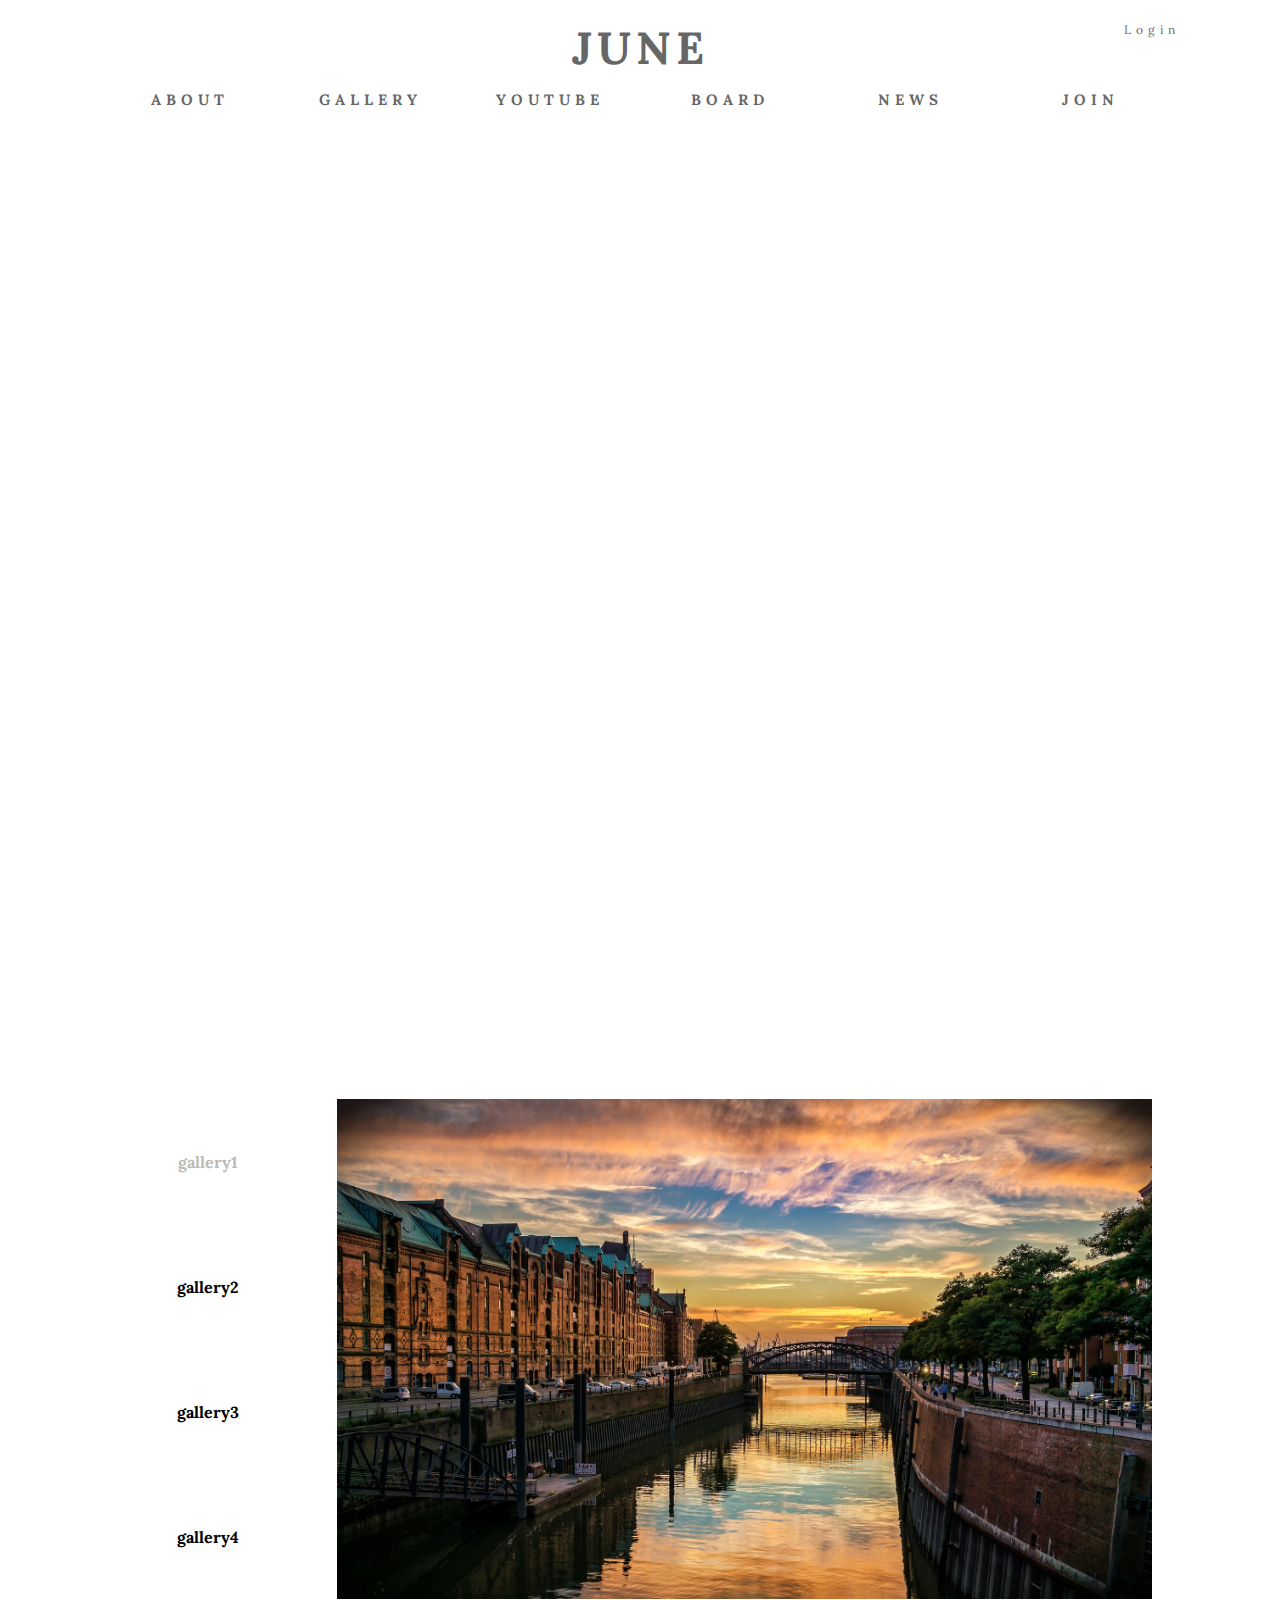
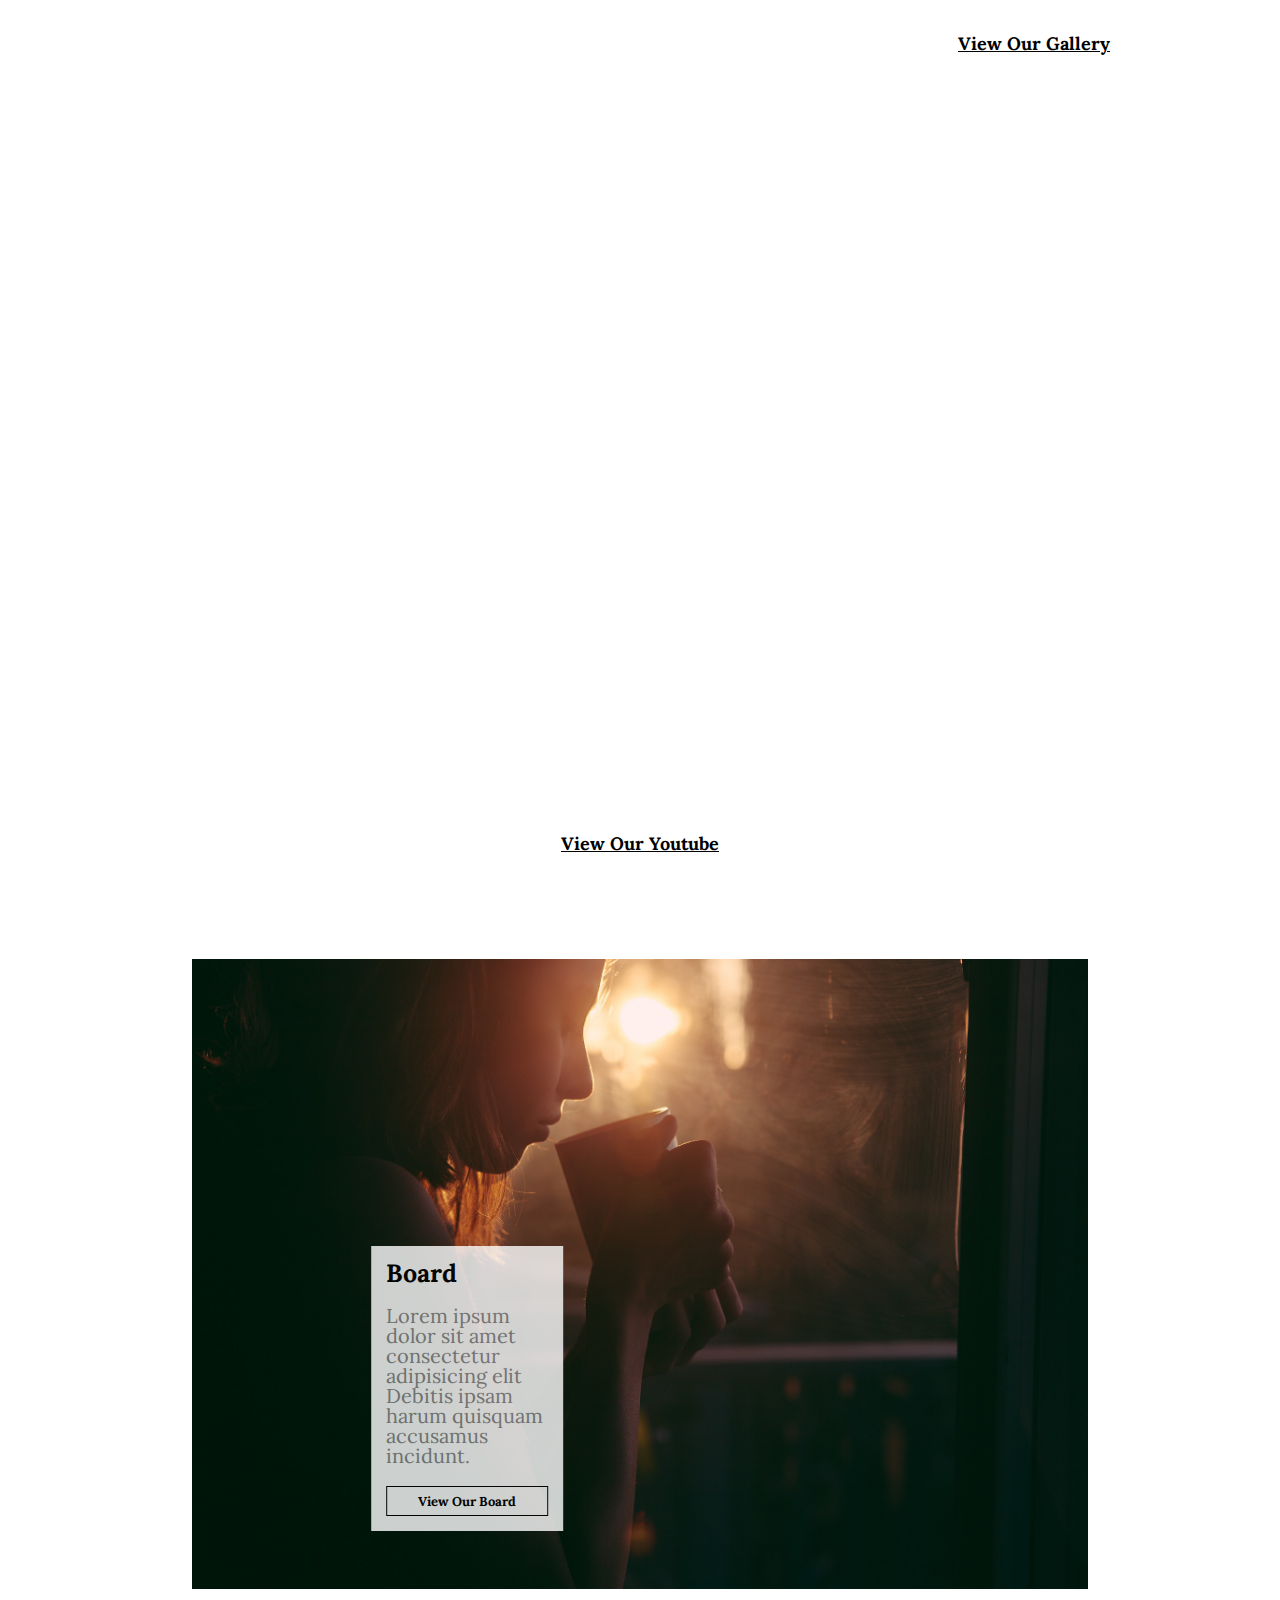
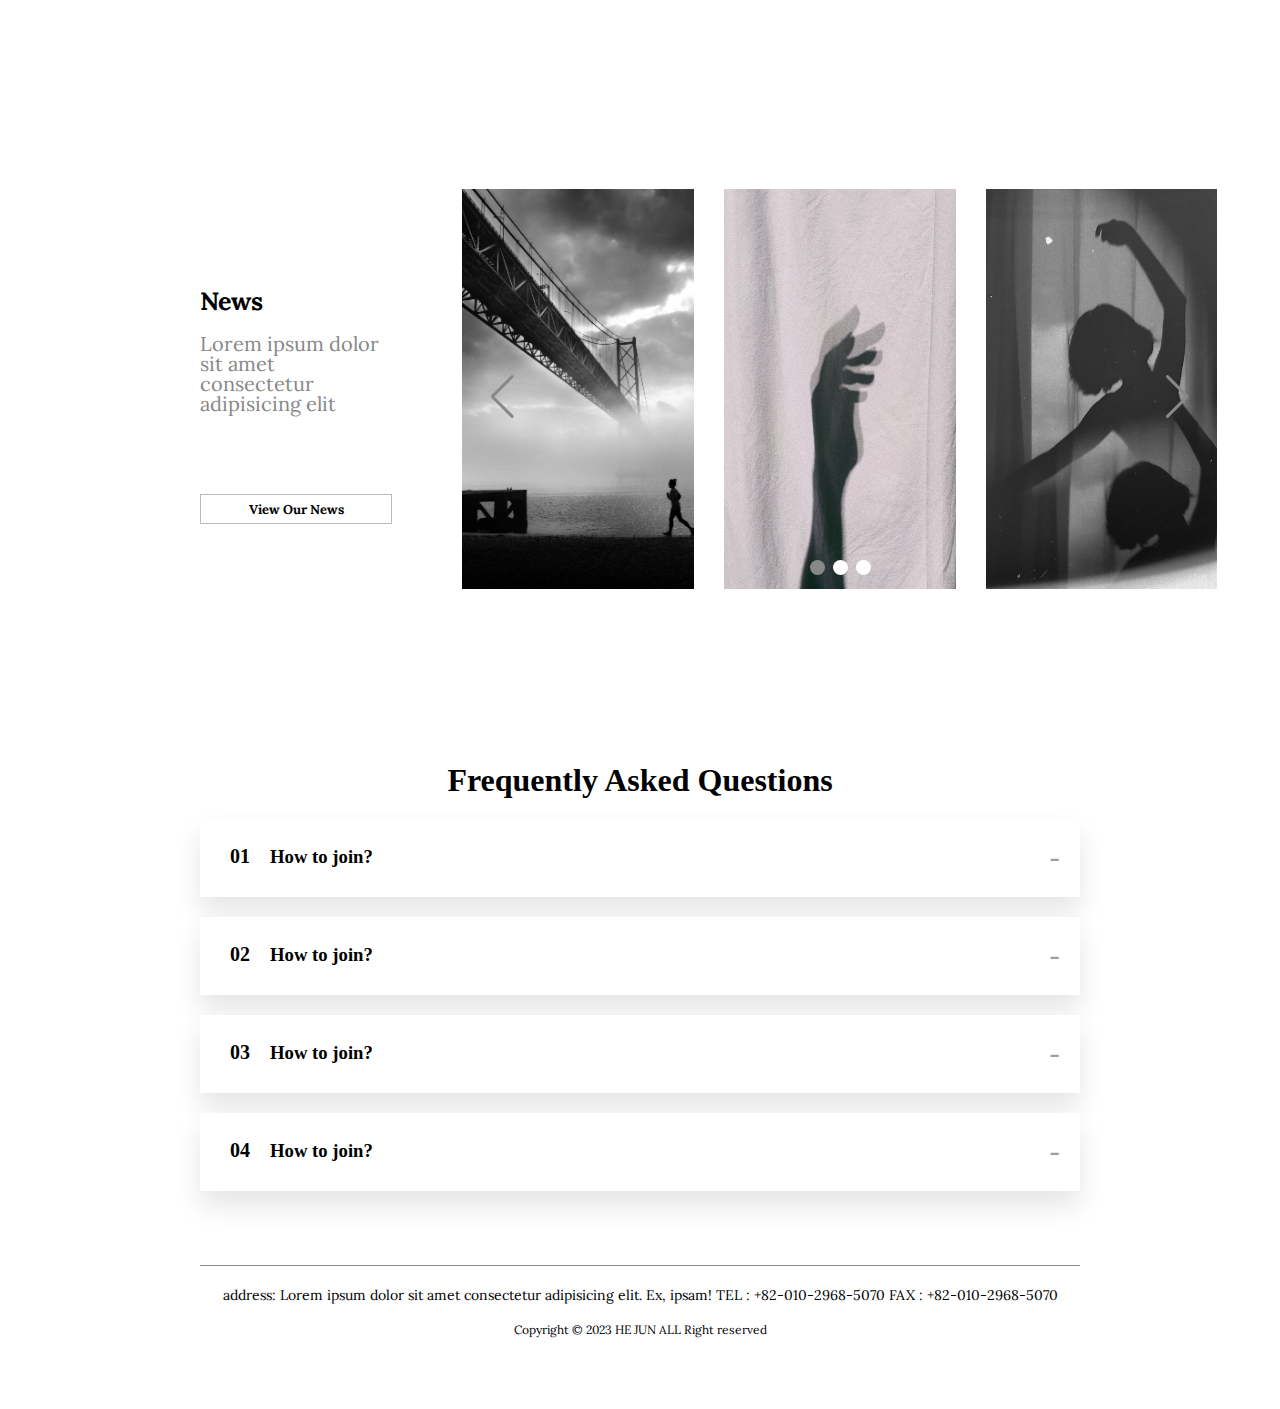
==== index.html @ 6f83f7f1 "2/6 오류들 수정" ====
<!DOCTYPE html>
<html lang="en">
<head>
    <meta charset="UTF-8">
    <meta http-equiv="X-UA-Compatible" content="IE=edge">
    <meta name="viewport" content="width=device-width, initial-scale=1.0, maximum-scale=1, minimum-scale=1">
    <title>June's Project</title>
    <link rel="stylesheet" href="css/style.css">
    <link rel="icon" href="img/icon.png" >
    <!-- Link Swiper's CSS -->
    <link rel="stylesheet" href="https://cdn.jsdelivr.net/npm/swiper@8/swiper-bundle.min.css" />
    <script src="https://cdn.jsdelivr.net/npm/swiper@8/swiper-bundle.min.js"></script>  
    <script src="https://kit.fontawesome.com/c12878d3ba.js" crossorigin="anonymous"></script>
    <script defer src="main.js"></script>
    <script defer src="join.js"></script>
    <script defer src="anime.js"></script>
   
</head>

<body>
    <header id="header">
        <div class="categories">
            <a href="index.html" class="logo">
             JUNE          
            </a>
            <!-- web반응형 -->
              <nav class="nav_web">
                <ul id="gnb">
                    <li><a href="about.html">ABOUT</a></li>
                    
                   
                    <li>
                        <a href="gallery.html">GALLERY</a>
                    </li>


                    <li>
                      <a href="youtube.html">YOUTUBE</a>
                  </li>


                    <li>
                        <a href="board.html">BOARD</a>
                        <!-- <div class="sub_menu1">
                            <ul>
                              <li><a href="notice.html">NOTICE</a></li>
                              <li><a href="faq.html">FAQ</a></li>
                            </ul>
                          </div> -->
                    </li>
                   
                   
                    <li><a href="news.html">NEWS</a></li>

                    <li><a href="join.html">JOIN</a></li>
                </ul>


                <ul class="util">
                    <li><a href="#"><i class="fa-regular fa-user"></i></a></li>
                    <li><a href="#"><i class="fa-regular fas fa-location-dot"></i></a></li>
                    <li><a href="#">Login</a></li>
                  </ul>
              </nav>  

              
      <a href="#" class="btnCall">
        <span>메뉴호출</span>
      </a>

      <!-- 모바일 반응형-->
          <nav class="nav_mo">
           
            <ul id="gnb_mo">
                <li><a href="about.html">ABOUT</a></li>
                
                  
                <li>
                  <a href="gallery.html">GALLERY</a>
              </li>


              <li>
                <a href="youtube.html">YOUTUBE</a>
            </li>

                <li>
                    <a href="board.html">BOARD</a>
                    <!-- <div class="sub_menu1">
                        <ul>
                          <li><a href="#">NOTICE</a></li>
                          <li><a href="#">FAQ</a></li>
                        </ul>
                      </div> -->
                </li>
              
              
                <li><a href="news.html">NEWS</a></li>

                <li><a href="join.html">JOIN</a></li>
            </ul>
          </nav>
        </div>
</header>

<!-- 메인 상위 비디오 -->
<figure id="main">
    <video src="img/main_video.mp4" autoplay loop muted></video>
</figure>

<!-- 갤러리 서브페이지 -->
    <div id="gallery">
        <div class="inner">
            <section id="tab">
                <main>
                    <nav>
                        <ul>
                            <li class="on"><a href="#">gallery1</a></li>
                            <li><a href="#">gallery2</a></li>
                            <li><a href="#">gallery3</a></li>
                            <li><a href="#">gallery4</a></li>
                        </ul>
                    </nav>
                    <section>
                        <article class="on"><a href="gallery.html"><img src="img/gallery6.jpg" alt=""></a></article>
                        <article><a href="gallery.html"><img src="img/gallery2.jpg" alt=""></a></article>
                        <article><a href="gallery.html"><img src="img/gallery3.jpg" alt=""></a></article>
                        <article><a href="gallery.html"><img src="img/gallery4.jpg" alt=""></a></article>
                    </section>
                </main>
                <div class="view">
                  <a href="gallery.html">View Our Gallery</a>
                </div>
            </section>
        </div>
      
    </div>

<!-- youtube 서브페이지 -->
<div id="youtube">
    <div class="swiper1 swiper1">
      <div class="swiper-wrapper">
        <div class="swiper-slide"><video src="img/youtube1.mp4" autoplay loop muted></video></div>
        <div class="swiper-slide"><video src="img/youtube2.mp4" autoplay loop muted></video></div>
        <div class="swiper-slide"><video src="img/youtube3.mp4" autoplay loop muted></video></div>
        <div class="swiper-slide"><video src="img/youtube4.mp4" autoplay loop muted></video></div>
        <div class="swiper-slide"><video src="img/youtube5.mp4" autoplay loop muted></video></div>
      </div>
      <div class="swiper-button-next"></div>
      <div class="swiper-button-prev"></div>
    </div>
    <div class="inner">
      <a href="youtube.html">View Our Youtube</a>
    </div>
  </div>
   
    
<!-- board 서브페이지 -->
<figure id="board">
    <img src="img/board2.jpg" class="board" alt="">
    <div class="inner">
        <h1>Board</h1>
        <p>Lorem ipsum dolor sit amet consectetur adipisicing elit<br/>
             Debitis ipsam harum quisquam accusamus incidunt.
        </p>
        <a href="#" class="btnOpen">View Our Board</a>
      </div>
</figure>

    
<aside>

  <div class="top"></div>
  <div class="right"></div>
  <div class="bottom"></div>
  <div class="left"></div>
  <div class="container">
    <img src="img/pic.png" class="pic" alt="">
    <div class="content">
      <h2>Board</h2>
      <p>Lorem ipsum dolor sit amet consectetur adipisicing elit. Nemo laboriosam nihil provident consequuntur. Eaque
        id exercitationem officiis ab eos asperiores natus saepe dolorem. Quisquam aspernatur sapiente odit, illo quos
        possimus.</p>
      <a href="#" class="btnClose">
        <img src="img/close.png" alt="">
      </a>
    </div>
  </div>

</aside>


<!-- news서브페이지 -->
    <section id="news">
        <div class="inner">
            <h1>News</h1>
            <p>Lorem ipsum dolor sit amet consectetur adipisicing elit</p> 
            <a href="youtube.html">View Our News</a>
        </div>
            
    </section>
<!-- swiper 부분 -->
        <div class="swiper mySwiper">
            <div class="swiper-wrapper">
              <div class="swiper-slide"><img src="img/news1.jpg" alt=""></div>
              <div class="swiper-slide"><img src="img/news2.jpg" alt=""></div>
              <div class="swiper-slide"><img src="img/news3.jpg" alt=""></div>
              <div class="swiper-slide"><img src="img/news4.jpg" alt=""></div>
              <div class="swiper-slide"><img src="img/news5.jpg" alt=""></div>
              <div class="swiper-slide"><img src="img/news6.jpg" alt=""></div>
              <div class="swiper-slide"><img src="img/news7.jpg" alt=""></div>
              <div class="swiper-slide"><img src="img/news8.jpg" alt=""></div>
              <div class="swiper-slide"><img src="img/news9.jpg" alt=""></div>
            </div>

            <div class="swiper-button-next"></div>
            <div class="swiper-button-prev"></div>
            <div class="swiper-pagination"></div>

          </div>

          <footer id="footer">
            <div class="inner">
                    <h1>Frequently Asked Questions</h1>
                    <div class="tab">
                      <input type="radio" name="acc" id="acc1">
                      <label for="acc1">
                        <h2>01</h2>
                        <h3>How to join?</h3>
                      </label>
                      <div class="content">
                        <p>
                          Lorem ipsum dolor sit, amet consectetur adipisicing. </p>
                      </div>
                    </div>
                    <div class="tab">
                      <input type="radio" name="acc" id="acc2">
                      <label for="acc2">
                        <h2>02</h2>
                        <h3>How to join?</h3>
                      </label>
                      <div class="content">
                        <p>Lorem ipsum dolor sit amet consectetur adipisicing elit. Quas</p>
                      </div>
                    </div>
                    <div class="tab">
                      <input type="radio" name="acc" id="acc3">
                      <label for="acc3">
                        <h2>03</h2>
                        <h3>How to join?</h3>
                      </label>
                      <div class="content">
                        <p>Lorem ipsum dolor sit amet consectetur, adipisicing elit. Odio alias porro asperiores quis, deleniti fuga vitae inventore fugit deserunt. Officiis voluptatibus nemo iste natus omnis itaque deserunt hic fuga reiciendis! </p>
                      </div>
                    </div>
                    <div class="tab">
                      <input type="radio" name="acc" id="acc4">
                      <label for="acc4">
                        <h2>04</h2>
                        <h3>How to join?</h3>
                      </label>
                      <div class="content">
                        <p>Lorem ipsum dolor, sit amet consectetur adipisicing elit. Minima dolorum, repellat reprehenderit error quasi maxime, perferendis perspiciatis provident enim explicabo consequuntur, amet laudantium asperiores possimus obcaecati exercitationem? Consectetur, itaque soluta.</p>
                      </div>
                    </div>
                <!-- <ul>
                    <li><a href="board.html">BOARD</a></li>
                    <li><a href="location.html">LOCATION</a></li>
                    <li><a href="youtube.html">YOUTUBE</a></li>
                </ul> -->
    <br/><br/><br/>
                <address>
                    address: Lorem ipsum dolor sit amet consectetur adipisicing elit. Ex, ipsam!
                    TEL : +82-010-2968-5070 FAX : +82-010-2968-5070
                  </address>
                  <p>Copyright &copy; 2023 HE JUN ALL Right reserved</p>
            </div>
        </footer>
    

</body>
</html>
---- css/style.css ----
@charset "UTF-8";
@import url("https://fonts.googleapis.com/css2?family=Lora:wght@500&family=Nanum+Myeongjo&family=Ubuntu&display=swap");
* {
  margin: 0px;
  padding: 0px;
  box-sizing: border-box;
}

ul,
ol,
li {
  list-style: none;
}

a {
  text-decoration: none;
}

fieldset {
  border: none;
}

table {
  border-collapse: collapse;
}

.hidden {
  position: absolute;
  top: -99999999px;
  opacity: 0;
}

#header_sub {
  width: 100%;
  z-index: 5;
  text-align: center;
  align-items: center;
  background: #fff;
  justify-content: space-between;
  padding-top: 20px;
}
#header_sub .categories {
  width: 100%;
  margin: 5px auto;
  padding-bottom: 10px;
  border-bottom: 2px solid #000;
}
#header_sub .categories a {
  font: bold 45px/1 "Lora";
  color: black;
  letter-spacing: 5px;
}
#header_sub .categories .nav_web #gnb {
  display: inline-flex;
  color: black;
}
#header_sub .categories .nav_web #gnb li {
  width: 120px;
  margin: 20px 30px 10px;
}
#header_sub .categories .nav_web #gnb li a {
  display: block;
  font: bold 15px "Lora";
  color: black;
  text-align: center;
}
#header_sub .categories .nav_web #gnb li:hover {
  background: #fff;
}
#header_sub .categories .nav_web #gnb li:hover .sub_menu1 {
  width: 100%;
  display: block;
  margin-top: 10px;
  margin-left: -10px;
  background: #fff;
}
#header_sub .categories .nav_web #gnb li:hover .sub_menu1 ul {
  display: block;
}
#header_sub .categories .nav_web #gnb li:hover .sub_menu1 ul li {
  width: 100%;
  padding: 10px;
  margin: 0 10px;
  background: transparent;
  text-align: left;
}
#header_sub .categories .nav_web #gnb li:hover .sub_menu1 ul li:last-child {
  border-bottom: none;
}
#header_sub .categories .nav_web #gnb li:hover .sub_menu1 ul li a:hover {
  color: #110363;
}
#header_sub .categories .nav_web #gnb li:hover .sub_menu1 ul li .fa-angle-right {
  float: right;
}
#header_sub .categories .nav_web #gnb li .sub_menu1 {
  display: none;
}
#header_sub .categories .nav_web .util {
  position: absolute;
  top: 20px;
  right: 40px;
}
#header_sub .categories .nav_web .util li {
  float: left;
  margin-right: 20px;
}
#header_sub .categories .nav_web .util li a {
  font: 12px/1 "Lora";
  color: black;
}
#header_sub .categories .btnCall {
  position: absolute;
  top: 5%;
  right: 30px;
  transform: translateY(-50%);
  width: 20px;
  height: 20px;
  display: none;
}
#header_sub .categories .btnCall::before {
  content: "";
  display: block;
  width: 100%;
  height: 2px;
  background: #000;
  position: absolute;
  top: 0;
  left: 0;
  transition: top 0.5s 0s, transform 0.5s 0.5s;
}
#header_sub .categories .btnCall::after {
  content: "";
  display: block;
  width: 100%;
  height: 2px;
  background: #000;
  position: absolute;
  bottom: 0;
  left: 0;
  transition: bottom 0.5s 0s, transform 0.5s 0.5s;
}
#header_sub .categories .btnCall span {
  display: block;
  width: 100%;
  height: 2px;
  background: #000;
  position: absolute;
  top: 50%;
  left: 0;
  margin-top: -1px;
  text-indent: -999999px;
  transition: all 1s;
}
#header_sub .categories .btnCall.on::before {
  top: 50%;
  margin-top: -1px;
  transform: rotate(45deg);
}
#header_sub .categories .btnCall.on::after {
  bottom: 50%;
  margin-bottom: -1px;
  transform: rotate(-45deg);
}
#header_sub .categories .btnCall.on span {
  transform: translateX(100%);
  opacity: 0;
}
#header_sub .categories .nav_mo {
  width: 200px;
  height: 100vh;
  background-color: #fff;
  position: fixed;
  top: 85px;
  left: -270px;
  z-index: 10;
  padding: 0px 30px;
  text-align: center;
  transition: 0.5s;
  display: none;
}
#header_sub .categories .nav_mo.on {
  left: 0;
}
#header_sub .categories #gnb_mo li a {
  display: block;
  width: 100%;
  padding: 20px 0;
  border-bottom: 1px solid #000;
  font: bold 14px/1 "Lora";
  color: #000;
}
#header_sub .categories #gnb_mo li .sub_menu1 {
  display: none;
}

.sub_content {
  width: 100%;
  padding: 0 0 150px;
}
.sub_content .sub_visual {
  width: 100%;
  height: 250px;
  z-index: 1;
}
.sub_content .inner {
  width: 1180px;
  margin: 0 auto;
  min-height: 500px;
  position: relative;
  top: -200px;
}
.sub_content .inner h1 {
  font: normal 50px/1 "Lora";
  color: #000;
  z-index: 3;
}
.sub_content .inner h1 span {
  font: normal 20px/1 "Lora";
  color: #000;
}
.sub_content .inner h1 span::before {
  content: "/";
  margin-left: 10px;
  margin-right: 20px;
}

#footer_sub {
  display: flex;
  justify-content: center;
  align-items: center;
  background-color: #fff;
  min-height: 25vh;
  width: 100%;
  position: relative;
  top: 20px;
}
#footer_sub address {
  float: left;
  width: 100%;
  font: 14px/1.3 "Lora";
  color: black;
  margin-bottom: 20px;
  margin-top: 20px;
  border-top: 1px solid #888;
  padding-top: 20px;
  text-align: center;
}
#footer_sub p {
  float: left;
  text-align: center;
  width: 100%;
  font: 12px/1 "Lora";
  color: black;
}

@media screen and (max-width: 1179px) {
  #header_sub {
    width: 100%;
  }
  #header_sub .categories {
    width: 100%;
  }
  #header_sub .categories > a {
    left: 30px;
    bottom: 30px;
  }
  #header_sub .categories .nav_web {
    display: none;
  }
  #header_sub .categories .btnCall {
    display: block;
  }
  #header_sub .categories .nav_mo {
    display: block;
  }
  .sub_content .sub_visual {
    height: 250px;
  }
  .sub_content .inner {
    width: 100%;
    min-height: 400px;
  }
  #footer_sub {
    padding: 100px 30px;
  }
  #footer_sub .inner {
    width: 100%;
  }
}
@media screen and (max-width: 539px) {
  .sub_content {
    padding: 0 0 80px;
  }
  .sub_content .sub_visual {
    height: 250px;
  }
  .sub_content .inner {
    min-height: 300px;
  }
  #footer_sub .inner h1 {
    margin-bottom: 20px;
  }
  #footer_sub .inner ul {
    float: left;
  }
  #footer_sub .inner ul li {
    margin-left: 0;
    margin-right: 20px;
  }
}
.board {
  height: 83vh;
}
.board .inner table {
  width: 100%;
  border-bottom: 2px solid #000;
  margin-bottom: 50px;
  margin-top: 70px;
}
.board .inner table tr:nth-of-type(even) {
  background: #fff;
}
.board .inner table tr:hover {
  background: #fff;
}
.board .inner table tr th {
  padding: 15px;
  background: #000;
  color: #fff;
}
.board .inner table tr th:nth-of-type(1) {
  width: 10%;
}
.board .inner table tr th:nth-of-type(3) {
  width: 15%;
}
.board .inner table tr th:nth-of-type(4) {
  width: 15%;
}
.board .inner table tr td {
  padding: 13px;
  border-bottom: 1px solid #fff;
  text-align: center;
}
.board .inner table tr td:nth-of-type(2) {
  text-align: left;
}
.board .inner table tr td:nth-of-type(3) {
  font-family: "Lora";
}
.board .inner table tr td a {
  color: #000;
  line-height: 1.4;
}
.board .inner .pagination {
  width: 100%;
  text-align: center;
}
.board .inner .pagination::after {
  content: "";
  display: block;
  clear: both;
}
.board .inner .pagination .prev {
  float: left;
  display: block;
  width: 30px;
  height: 30px;
  background: #000;
  color: #fff;
  font-size: 20px;
  text-align: center;
}
.board .inner .pagination .next {
  float: right;
  display: block;
  width: 30px;
  height: 30px;
  background: #000;
  color: #fff;
  font-size: 20px;
  text-align: center;
}
.board .inner .pagination .numbers {
  display: inline-block;
  text-align: center;
}
.board .inner .pagination .numbers a {
  display: inline-block;
  width: 30px;
  height: 30px;
  border: 1px solid #000;
  font: 11px/30px "Lora";
  color: #000;
  margin: 0 5px;
  transition: 0.5s;
}
.board .inner .pagination .numbers a:hover {
  background: #000;
  color: #fff;
}
.board .inner .write {
  margin-top: 80px;
  float: right;
}
.board .inner .write a {
  background: #000;
  padding: 5px 30px;
  color: #fff;
  width: 40px;
  height: 40px;
  font: 20px/30px "Lora";
  border-radius: 3%;
}

@media screen and (max-width: 1179px) {
  .board {
    height: 100%;
    overflow: hidden;
  }
  .board h1 {
    margin-left: 50px;
  }
  .board .inner table {
    width: 80vw;
    border-bottom: 2px solid #000;
    margin-bottom: 50px;
    margin-top: 70px;
    margin-left: 50px;
  }
  .board .inner table tr:nth-of-type(even) {
    background: #fff;
  }
  .board .inner table tr:hover {
    background: #fff;
  }
  .board .inner table tr th {
    padding: 15px;
    background: #000;
    color: #fff;
  }
  .board .inner table tr th:nth-of-type(1) {
    width: 10%;
  }
  .board .inner table tr th:nth-of-type(3) {
    width: 15%;
  }
  .board .inner table tr th:nth-of-type(4) {
    width: 15%;
  }
  .board .inner table tr td {
    padding: 13px;
    border-bottom: 1px solid #fff;
    text-align: center;
  }
  .board .inner table tr td:nth-of-type(2) {
    text-align: left;
  }
  .board .inner table tr td:nth-of-type(3) {
    font-family: "Lora";
  }
  .board .inner table tr td a {
    color: #000;
    line-height: 1.4;
  }
  .board .inner .pagination {
    width: 80vw;
    text-align: center;
    margin-left: 50px;
  }
  .board .inner .pagination::after {
    content: "";
    display: block;
    clear: both;
  }
  .board .inner .pagination .prev {
    float: left;
    display: block;
    width: 30px;
    height: 30px;
    background: #000;
    color: #fff;
    font-size: 20px;
    text-align: center;
  }
  .board .inner .pagination .next {
    float: right;
    display: block;
    width: 30px;
    height: 30px;
    background: #000;
    color: #fff;
    font-size: 20px;
    text-align: center;
  }
  .board .inner .pagination .numbers {
    display: inline-block;
    text-align: center;
  }
  .board .inner .pagination .numbers a {
    display: inline-block;
    width: 30px;
    height: 30px;
    border: 1px solid #000;
    font: 11px/30px "Lora";
    color: #000;
    margin: 0 5px;
    transition: 0.5s;
  }
  .board .inner .pagination .numbers a:hover {
    background: #000;
    color: #fff;
  }
  .board .inner .write {
    margin-top: 80px;
    float: right;
    margin-right: 100px;
  }
  .board .inner .write a {
    background: #000;
    padding: 5px 30px;
    color: #fff;
    width: 40px;
    height: 40px;
    font: 20px/30px "Lora";
    border-radius: 3%;
  }
}
@media screen and (max-width: 539px) {
  .board {
    height: 100%;
    overflow: hidden;
  }
  .board h1 {
    margin-left: 50px;
  }
  .board .inner table {
    width: 80vw;
    border-bottom: 2px solid #000;
    margin-bottom: 50px;
    margin-top: 70px;
    margin-left: 50px;
  }
  .board .inner table tr:nth-of-type(even) {
    background: #fff;
  }
  .board .inner table tr:hover {
    background: #fff;
  }
  .board .inner table tr th {
    padding: 15px;
    background: #000;
    color: #fff;
  }
  .board .inner table tr th:nth-of-type(1) {
    width: 10%;
  }
  .board .inner table tr th:nth-of-type(3) {
    width: 15%;
  }
  .board .inner table tr th:nth-of-type(4) {
    width: 15%;
  }
  .board .inner table tr td {
    padding: 13px;
    border-bottom: 1px solid #fff;
    text-align: center;
  }
  .board .inner table tr td:nth-of-type(2) {
    text-align: left;
  }
  .board .inner table tr td:nth-of-type(3) {
    font-family: "Lora";
  }
  .board .inner table tr td a {
    color: #000;
    line-height: 1.4;
  }
  .board .inner .pagination {
    width: 80vw;
    text-align: center;
  }
  .board .inner .pagination::after {
    content: "";
    display: block;
    clear: both;
  }
  .board .inner .pagination .prev {
    float: left;
    display: block;
    width: 25px;
    height: 25px;
    background: #000;
    color: #fff;
    font-size: 20px;
    text-align: center;
  }
  .board .inner .pagination .next {
    float: right;
    display: block;
    width: 25px;
    height: 25px;
    background: #000;
    color: #fff;
    font-size: 20px;
    text-align: center;
  }
  .board .inner .pagination .numbers {
    display: inline-block;
    text-align: center;
  }
  .board .inner .pagination .numbers a {
    display: inline-block;
    width: 25px;
    height: 25px;
    border: 1px solid #000;
    font: 11px/30px "Lora";
    color: #000;
    margin: 0 2px;
    transition: 0.5s;
  }
  .board .inner .pagination .numbers a:hover {
    background: #000;
    color: #fff;
  }
  .board .inner .write {
    margin-top: 60px;
    float: right;
    margin-right: 40px;
  }
  .board .inner .write a {
    background: #000;
    padding: 5px 20px;
    color: #fff;
    width: 30px;
    height: 30px;
    font: 20px/30px "Lora";
    border-radius: 3%;
  }
}
.join {
  height: 130vh;
}
.join .inner h1 {
  margin-left: 100px;
}
.join .inner #member {
  display: flex;
  justify-content: center;
  align-content: center;
}
.join .inner #member table {
  border-top: 1px solid #ddd;
  border-bottom: 1px solid #ddd;
  margin-bottom: 50px;
  margin-top: 50px;
  text-align: left;
}
.join .inner #member table tr {
  width: 500px;
}
.join .inner #member table tr th,
.join .inner #member table tr td {
  border-bottom: 1px solid #ddd;
  padding: 15px 25px;
}
.join .inner #member table th {
  width: 200px;
}
.join .inner #member table th input[type=submit] {
  width: 100%;
  height: 60px;
  margin: 10px;
  font: bold 18px/40px "arial";
  color: #fff;
  background: #000;
  cursor: pointer;
}
.join .inner #member table td {
  width: 800px;
  border-left: 1px solid #fff;
}
.join .inner #member table td input[type=text],
.join .inner #member table td input[type=password],
.join .inner #member table td select {
  width: 100%;
  background: rgba(0, 0, 0, 0.03);
  padding: 10px;
  border: 1px solid #fff;
}
.join .inner #member table td input[type=radio],
.join .inner #member table td input[type=checkbox] {
  margin-right: 30px;
}
.join .inner #member table td textarea {
  resize: none;
  width: 100%;
  height: 150px;
  padding: 10px;
  background: rgba(0, 0, 0, 0.03);
  border: 1px solid #000;
}
.join .inner #member table td p {
  font: 11px/1 "맑은 고딕";
  color: red;
  margin-top: 5px;
}

#tab {
  width: 100%;
  height: 1000px;
  padding-top: 40px;
  margin: 100px auto;
  position: relative;
}
#tab dt {
  border: 2px solid #000;
  width: 50%;
  height: 45px;
  position: absolute;
  top: 0;
}
#tab dt:nth-of-type(1) {
  left: 0%;
}
#tab dt:nth-of-type(2) {
  left: 50%;
}
#tab dt a {
  display: block;
  width: 100%;
  height: 100%;
  background: #fff;
  font: bold 19px/40px "Lora";
  color: #000;
  text-align: center;
}
#tab dt.on a {
  background: #000;
  color: #fff;
}
#tab dd {
  width: 100%;
  height: 950px;
  background: #000;
  display: none;
  text-align: center;
}
#tab dd a {
  font-size: 50px;
  line-height: 200px;
}
#tab dd.on {
  display: block;
}

.about {
  width: 100%;
}
.about h1 {
  margin-left: 100px;
}
.about .inner {
  width: 100%;
  margin: 0 auto;
}
.about .inner .image {
  margin-top: 50px;
}
.about .inner .image .about-image {
  width: 330px;
  height: 350px;
  float: left;
  margin: 20px;
  margin-left: 60px;
  margin-right: 20px;
  margin-bottom: 100px;
}
.about .inner .image .about-image img {
  width: 100%;
  height: 100%;
  padding: 0;
}
.about .inner .image .about-image .image-title-wrapper {
  padding: 20px;
  margin-top: 0px;
  background: #000;
}
.about .inner .image .about-image .image-title-wrapper p {
  font: 20px "Lora";
  color: #fff;
}

#header {
  width: 100%;
  position: fixed;
  z-index: 5;
  text-align: center;
  align-items: center;
  background: #fff;
  opacity: 60%;
  justify-content: space-between;
  padding-top: 20px;
}
#header .categories {
  width: 100%;
  margin: 5px auto;
  padding-bottom: 10px;
}
#header .categories a {
  font: bold 45px/1 "Lora";
  color: black;
  letter-spacing: 5px;
}
#header .categories .nav_web #gnb {
  display: inline-flex;
  color: black;
}
#header .categories .nav_web #gnb li {
  width: 120px;
  margin: 20px 30px 10px;
}
#header .categories .nav_web #gnb li a {
  display: block;
  font: bold 15px "Lora";
  color: black;
  text-align: center;
}
#header .categories .nav_web #gnb li:hover {
  background: #fff;
}
#header .categories .nav_web #gnb li:hover .sub_menu1 {
  width: 100%;
  display: block;
  margin-top: 10px;
  margin-left: -10px;
  background: #fff;
}
#header .categories .nav_web #gnb li:hover .sub_menu1 ul {
  display: block;
}
#header .categories .nav_web #gnb li:hover .sub_menu1 ul li {
  width: 100%;
  padding: 10px;
  margin: 0 10px;
  background: transparent;
  text-align: left;
}
#header .categories .nav_web #gnb li:hover .sub_menu1 ul li:last-child {
  border-bottom: none;
}
#header .categories .nav_web #gnb li:hover .sub_menu1 ul li a:hover {
  color: #110363;
}
#header .categories .nav_web #gnb li:hover .sub_menu1 ul li .fa-angle-right {
  float: right;
}
#header .categories .nav_web #gnb li .sub_menu1 {
  display: none;
}
#header .categories .nav_web .util {
  position: absolute;
  top: 20px;
  right: 40px;
}
#header .categories .nav_web .util li {
  float: left;
  margin-right: 20px;
}
#header .categories .nav_web .util li a {
  font: 12px/1 "Lora";
  color: black;
}
#header .categories .btnCall {
  position: absolute;
  top: 50%;
  right: 30px;
  transform: translateY(-50%);
  width: 20px;
  height: 20px;
  display: none;
}
#header .categories .btnCall::before {
  content: "";
  display: block;
  width: 100%;
  height: 2px;
  background: #000;
  position: absolute;
  top: 0;
  left: 0;
  transition: top 0.5s 0s, transform 0.5s 0.5s;
}
#header .categories .btnCall::after {
  content: "";
  display: block;
  width: 100%;
  height: 2px;
  background: #000;
  position: absolute;
  bottom: 0;
  left: 0;
  transition: bottom 0.5s 0s, transform 0.5s 0.5s;
}
#header .categories .btnCall span {
  display: block;
  width: 100%;
  height: 2px;
  background: #000;
  position: absolute;
  top: 50%;
  left: 0;
  margin-top: -1px;
  text-indent: -999999px;
  transition: all 1s;
}
#header .categories .btnCall.on::before {
  top: 50%;
  margin-top: -1px;
  transform: rotate(45deg);
}
#header .categories .btnCall.on::after {
  bottom: 50%;
  margin-bottom: -1px;
  transform: rotate(-45deg);
}
#header .categories .btnCall.on span {
  transform: translateX(100%);
  opacity: 0;
}
#header .categories .nav_mo {
  width: 200px;
  height: 100vh;
  background-color: #fff;
  position: fixed;
  top: 85px;
  left: -270px;
  z-index: 10;
  padding: 0px 30px;
  text-align: center;
  transition: 0.5s;
  display: none;
}
#header .categories .nav_mo.on {
  left: 0;
}
#header .categories #gnb_mo li a {
  display: block;
  width: 100%;
  padding: 20px 0;
  border-bottom: 1px solid #000;
  font: bold 14px/1 "Lora";
  color: #000;
}
#header .categories #gnb_mo li .sub_menu1 {
  display: none;
}

#main {
  width: 100%;
  height: calc(100vh - 121px);
  margin: 0 auto;
}
#main video {
  width: 100%;
  height: 100%;
  object-fit: cover;
}

#gallery {
  width: 100%;
  overflow: hidden;
}
#gallery .inner {
  width: 100%;
  margin: 0 auto;
  padding: 0;
}
#gallery .inner #tab {
  width: 100%;
  height: 100vh;
  position: relative;
  overflow: hidden;
  display: flex;
  justify-content: center;
  align-items: center;
}
#gallery .inner #tab main {
  width: 80%;
  height: 500px;
  overflow: hidden;
  display: flex;
  justify-content: space-between;
}
#gallery .inner #tab main nav {
  width: 200px;
  height: 100%;
  margin-right: 50px;
  display: flex;
  align-items: flex-end;
}
#gallery .inner #tab main nav ul {
  width: 100%;
}
#gallery .inner #tab main nav ul li {
  width: 100%;
  height: 125px;
}
#gallery .inner #tab main nav ul li a {
  display: table;
  width: 100%;
  height: 100%;
  font: bold 16px/1 "Lora";
  color: black;
  display: flex;
  justify-content: center;
  align-items: center;
}
#gallery .inner #tab main nav ul li.on a {
  color: #bdb9b7;
}
#gallery .inner #tab main section {
  width: 100%;
  height: 100%;
  position: relative;
}
#gallery .inner #tab main section article {
  width: 100%;
  height: 100%;
  position: absolute;
  top: 0;
  left: 0;
  color: #000;
  font-size: 80px;
  display: none;
  justify-content: center;
  align-items: center;
}
#gallery .inner #tab main section article a {
  width: 100%;
  height: 100%;
}
#gallery .inner #tab main section article a img {
  width: 100%;
  height: 100%;
  float: left;
}
#gallery .inner #tab main section article.on {
  display: flex;
}
#gallery .inner #tab .view {
  width: 15%;
  position: absolute;
  top: 750px;
  right: 150px;
}
#gallery .inner #tab .view a {
  display: block;
  width: 100%;
  height: 30px;
  font: bold 18px/30px "Lora";
  color: black;
  text-align: center;
  text-decoration: underline;
}

#youtube .swiper1 {
  position: relative;
  padding: 0;
  margin: 0 auto;
  width: 80%;
  height: 500px;
  overflow: hidden;
}
#youtube .swiper1 .swiper-wrapper {
  width: 100%;
  height: 100%;
}
#youtube .swiper1 .swiper-wrapper .swiper-slide {
  text-align: center;
  /* Center slide text vertically */
  display: -webkit-box;
  display: -ms-flexbox;
  display: -webkit-flex;
  display: flex;
  -webkit-box-pack: center;
  -ms-flex-pack: center;
  -webkit-justify-content: center;
  justify-content: center;
  -webkit-box-align: center;
  -ms-flex-align: center;
  -webkit-align-items: center;
  align-items: center;
}
#youtube .swiper1 .swiper-wrapper .swiper-slide video {
  display: block;
  width: 100%;
  height: 100%;
  object-fit: cover;
}
#youtube .swiper1 .swiper-button-next,
#youtube .swiper1 .swiper-button-prev {
  right: 10px;
  padding: 30px;
  color: #fff !important;
  border-radius: 50%;
  fill: black !important;
  stroke: black !important;
}
#youtube .inner {
  width: 15%;
  margin: auto;
  margin-top: 50px;
  margin-bottom: 100px;
  padding: 0;
}
#youtube .inner a {
  display: block;
  width: 100%;
  height: 30px;
  text-decoration: underline;
  font: bold 18px/30px "Lora";
  color: black;
  text-align: center;
}

#board {
  width: 100%;
  margin: 0 auto;
  padding: 0;
  position: relative;
  display: flex;
  justify-content: center;
  align-items: center;
  overflow: hidden;
}
#board.off .board {
  transform: translateX(200%);
  opacity: 0;
}
#board.off .inner {
  transform: translateY(-200%);
  opacity: 0;
}
#board .board {
  width: 70vw;
  height: 70vh;
  transition: 1s 0.4s;
  overflow: hidden;
}
#board .inner {
  width: 15%;
  margin: 0 auto;
  padding: 15px 15px;
  position: absolute;
  transform: translate(-90%, 40%);
  background: white;
  opacity: 80%;
  transition: 1s 0.3s;
}
#board .inner h1 {
  font: bold 25px/1 "Lora";
  color: black;
  margin-bottom: 20px;
}
#board .inner p {
  font: normal 20px/1 "Lora";
  color: #888;
  margin-bottom: 20px;
}
#board .inner .btnOpen {
  display: block;
  width: 100%;
  height: 30px;
  border: 1px solid #000;
  font: bold 13px/30px "Lora";
  color: black;
  text-align: center;
}

#news {
  width: 100%;
  margin: 0 auto;
  position: relative;
  display: flex;
  justify-content: center;
  align-items: center;
}
#news .inner {
  width: 15%;
  margin: 0 auto;
  padding: 0;
  position: absolute;
  left: 200px;
  top: 300px;
  background: white;
}
#news .inner h1 {
  font: bold 25px/1 "Lora";
  color: black;
  margin-bottom: 20px;
}
#news .inner p {
  font: normal 20px/1 "Lora";
  color: #888;
  margin-bottom: 80px;
}
#news .inner a {
  display: block;
  width: 100%;
  height: 30px;
  border: 1px solid #bbb;
  font: bold 13px/30px "Lora";
  color: black;
  text-align: center;
}

.swiper {
  position: relative;
  background: #fff;
  font-size: 14px;
  color: #000;
  margin: 0;
  padding: 0;
  width: 59%;
  height: 80%;
  top: 200px;
  left: 200px;
  overflow: hidden;
}
.swiper .swiper-wrapper {
  width: 100%;
  height: 80%;
}
.swiper .swiper-wrapper .swiper-slide {
  text-align: center;
  font-size: 18px;
  /* Center slide text vertically */
  display: -webkit-box;
  display: -ms-flexbox;
  display: -webkit-flex;
  display: flex;
  -webkit-box-pack: center;
  -ms-flex-pack: center;
  -webkit-justify-content: center;
  justify-content: center;
  -webkit-box-align: center;
  -ms-flex-align: center;
  -webkit-align-items: center;
  align-items: center;
}
.swiper .swiper-wrapper .swiper-slide img {
  display: block;
  width: 100%;
  height: 400px;
  object-fit: cover;
  transition: 0.5s;
}
.swiper .swiper-wrapper .swiper-slide:hover img {
  transform: scale(1.2);
}
.swiper .swiper-button-next,
.swiper .swiper-button-prev {
  right: 10px;
  padding: 30px;
  color: #888 !important;
  fill: black !important;
  stroke: black !important;
}
.swiper .swiper-pagination-bullet {
  width: 15px;
  height: 15px;
  text-align: center;
  line-height: 20px;
  font-size: 12px;
  color: #fff;
  opacity: 1;
  background: #fff;
}
.swiper .swiper-pagination-bullet-active {
  color: #fff;
  background: #888;
}

#footer {
  margin: 0;
  padding: 0;
  display: flex;
  justify-content: center;
  align-items: center;
  background-color: #fff;
  min-height: 80vh;
  width: 100%;
  position: relative;
  top: 300px;
}
#footer .inner {
  margin: 0px 200px;
  display: flex;
  flex-direction: column;
}
#footer .inner h1 {
  color: #000;
  text-align: center;
}
#footer .inner .tab {
  position: relative;
  background: #fff;
  padding: 0px 20px 20px;
  margin-top: 20px;
  box-shadow: 0 15px 25px rgba(0, 0, 0, 0.1);
  overflow: hidden;
}
#footer .inner .tab:hover label::after {
  color: #000;
}
#footer .inner .tab input[type=radio] {
  appearance: none;
}
#footer .inner .tab input[type=radio]:checked + label::after {
  transform: rotate(135deg);
  color: #000;
}
#footer .inner .tab input[type=radio]:checked ~ label h2 {
  width: 100%;
  height: 100%;
  position: absolute;
  top: 0;
  left: 0;
  justify-content: flex-end;
  font-size: 80px;
  padding: 20px;
  transition: 0.5s;
  color: rgb(197, 196, 196);
  opacity: 80%;
}
#footer .inner .tab input[type=radio]:checked ~ .content {
  max-height: 100vh;
}
#footer .inner .tab input[type=radio]:checked ~ .content p {
  color: #000;
}
#footer .inner .tab input[type=radio]:checked ~ label h3 {
  background: #fff;
  padding: 2px 10px;
  color: #000;
  box-shadow: 0px 5px 15px rgba(0, 0, 0, 0.5);
}
#footer .inner .tab label {
  display: flex;
  align-items: center;
  cursor: pointer;
}
#footer .inner .tab label::after {
  content: "-";
  position: absolute;
  right: 20px;
  font-size: 32px;
  transition: all 1s;
  color: rgba(0, 0, 0, 0.4);
}
#footer .inner .tab label h2 {
  width: 40px;
  height: 40px;
  background: #000;
  display: flex;
  justify-content: center;
  align-items: center;
  color: #000;
  font-size: 20px;
  border-radius: 5px;
  margin-right: 10px;
}
#footer .inner .tab label h3 {
  font-weight: 500px;
  color: #000;
  position: relative;
  z-index: 10;
}
#footer .inner .tab .content {
  max-height: 0;
  transition: 1s;
  overflow: hidden;
}
#footer .inner .tab .content p {
  font-size: 15px;
  line-height: 25px;
  position: relative;
  padding: 15px 0;
  color: #333;
  z-index: 10;
}
#footer .inner .tab:nth-of-type(1) label h2 {
  background: linear-gradient(135deg, #fff, #fff);
}
#footer .inner .tab:nth-of-type(2) label h2 {
  background: linear-gradient(135deg, #fff, #fff);
}
#footer .inner .tab:nth-of-type(3) label h2 {
  background: linear-gradient(135deg, #fff, #fff);
}
#footer .inner .tab:nth-of-type(4) label h2 {
  background: linear-gradient(135deg, #fff, #fff);
}
#footer .inner address {
  float: left;
  width: 100%;
  font: 14px/1.3 "Lora";
  color: black;
  margin-bottom: 20px;
  margin-top: 20px;
  border-top: 1px solid #888;
  padding-top: 20px;
  text-align: center;
}
#footer .inner p {
  float: left;
  text-align: center;
  width: 100%;
  font: 12px/1 "Lora";
  color: black;
}

aside {
  width: 70vw;
  height: 70vh;
  position: absolute;
  top: 50%;
  left: 50%;
  transform: translate(-50%, 300%);
  display: none;
}
aside .top {
  width: 0%;
  height: 1px;
  background: #111;
  position: absolute;
  top: 0;
  left: 0;
}
aside .right {
  width: 1px;
  height: 0%;
  background: #111;
  position: absolute;
  top: 0;
  right: 0;
}
aside .bottom {
  width: 0%;
  height: 1px;
  background: #111;
  position: absolute;
  bottom: 0;
  right: 0;
}
aside .left {
  width: 1px;
  height: 0%;
  background: #111;
  position: absolute;
  left: 0;
  bottom: 0;
}
aside .container {
  width: 100%;
  height: 100%;
  background: #000;
  position: absolute;
  top: 0;
  left: 0;
  padding: 50px;
  opacity: 0;
  display: flex;
  justify-content: space-between;
  align-items: center;
}
aside .container .pic {
  width: 30%;
}
aside .container .content {
  width: 65%;
}
aside .container .content h2 {
  font: normal 5vw/1 "Lora";
  color: #fff;
  margin-bottom: 20px;
}
aside .container .content p {
  font: 16px/1.3 "Lora";
  color: #666;
}
aside .container .content .btnClose {
  position: absolute;
  top: 40px;
  right: 40px;
}

@media screen and (max-width: 1179px) {
  #header {
    width: 100%;
  }
  #header .categories {
    width: 100%;
  }
  #header .categories > a {
    left: 30px;
    bottom: 30px;
  }
  #header .categories .nav_web {
    display: none;
  }
  #header .categories .btnCall {
    display: block;
  }
  #header .categories .nav_mo {
    display: block;
  }
  #main {
    width: 100%;
  }
  #main img {
    width: 100%;
    height: 600px;
  }
  #gallery .inner #tab {
    height: 100vh;
  }
  #gallery .inner #tab main {
    width: 80%;
    height: 500px;
  }
  #gallery .inner #tab main section {
    width: 100%;
  }
  #gallery .inner #tab main section article {
    width: 100%;
  }
  #gallery .inner #tab main section article a {
    width: 100%;
  }
  #gallery .inner #tab main section article a img {
    width: 100%;
  }
  #gallery .inner #tab .view {
    width: 30%;
    right: 100px;
  }
  #youtube .swiper1 .swiper-wrapper {
    width: 100%;
    height: 100%;
  }
  #youtube .swiper1 .swiper-wrapper .swiper-slide video {
    width: 100%;
    height: 100%;
  }
  #youtube .inner {
    width: 25%;
  }
  #youtube .inner a {
    width: 100%;
    height: 30px;
  }
  #board {
    width: 80%;
  }
  #board .board {
    width: 70vw;
  }
  #board .inner {
    opacity: 80%;
    width: 40vw;
    height: 30vh;
    transform: translate(-30%, 30%);
  }
  #board .inner a {
    display: block;
    width: 100%;
    height: 30px;
  }
  aside {
    width: 70vw;
    height: 70vh;
    position: absolute;
    top: 40%;
    left: 50%;
    transform: translate(-50%, 200%);
    display: none;
  }
  aside .top {
    width: 0%;
    height: 1px;
    background: #111;
    position: absolute;
    top: 0;
    left: 0;
  }
  aside .right {
    width: 1px;
    height: 0%;
    background: #111;
    position: absolute;
    top: 0;
    right: 0;
  }
  aside .bottom {
    width: 0%;
    height: 1px;
    background: #111;
    position: absolute;
    bottom: 0;
    right: 0;
  }
  aside .left {
    width: 1px;
    height: 0%;
    background: #111;
    position: absolute;
    left: 0;
    bottom: 0;
  }
  aside .container {
    width: 100%;
    height: 100%;
    background: #000;
    position: absolute;
    top: 0;
    left: 0;
    padding: 50px;
    opacity: 0;
    display: flex;
    justify-content: space-between;
    align-items: center;
  }
  aside .container .pic {
    width: 30%;
  }
  aside .container .content {
    width: 65%;
  }
  aside .container .content h2 {
    font: normal 5vw/1 "Lora";
    color: #fff;
    margin-bottom: 20px;
  }
  aside .container .content p {
    font: 16px/1.3 "Lora";
    color: #666;
  }
  aside .container .content .btnClose {
    position: absolute;
    top: 40px;
    right: 40px;
  }
  #news {
    width: 80%;
  }
  #news .inner {
    display: none;
  }
  .swiper {
    width: 90%;
    height: 80%;
    left: 10px;
  }
  .swiper .swiper-wrapper {
    width: 100%;
  }
  .swiper .swiper-wrapper .swiper-slide img {
    width: 100%;
  }
  .swiper .swiper-wrapper .swiper-slide:hover img {
    transform: scale(1.2);
  }
  #footer {
    width: 100%;
  }
  #footer .inner {
    margin: 50px 30px;
  }
}
@media screen and (max-width: 539px) {
  #main {
    width: 100%;
  }
  #main img {
    height: 80vmax;
  }
  #gallery .inner #tab main {
    width: 80%;
  }
  #gallery .inner #tab main nav {
    width: 100px;
  }
  #gallery .inner #tab main nav ul li a {
    width: 100%;
  }
  #gallery .inner #tab main nav ul li.on a {
    color: #bdb9b7;
  }
  #gallery .inner #tab main section article a {
    width: 100%;
  }
  #gallery .inner #tab main section article a img {
    width: 100%;
  }
  #gallery .inner #tab main section article.on {
    display: flex;
  }
  #youtube .swiper1 {
    width: 80%;
  }
  #youtube .swiper1 .swiper-wrapper {
    width: 100%;
    height: 100%;
  }
  #youtube .swiper1 .swiper-wrapper .swiper-slide video {
    width: 100%;
    height: 100%;
  }
  #youtube .inner {
    width: 40%;
  }
  #youtube .inner a {
    width: 100%;
    height: 30px;
  }
  #board {
    width: 80%;
  }
  #board .board {
    width: 70vw;
  }
  #board .inner {
    opacity: 80%;
    width: 35vw;
    height: 35vh;
    transform: translate(-30%, 30%);
  }
  #board .inner a {
    display: block;
    width: 100%;
    height: 30px;
  }
  aside {
    width: 70vw;
    height: 70vh;
    position: absolute;
    top: 40%;
    left: 50%;
    transform: translate(-50%, 200%);
    display: none;
  }
  aside .top {
    width: 0%;
    height: 1px;
    background: #111;
    position: absolute;
    top: 0;
    left: 0;
  }
  aside .right {
    width: 1px;
    height: 0%;
    background: #111;
    position: absolute;
    top: 0;
    right: 0;
  }
  aside .bottom {
    width: 0%;
    height: 1px;
    background: #111;
    position: absolute;
    bottom: 0;
    right: 0;
  }
  aside .left {
    width: 1px;
    height: 0%;
    background: #111;
    position: absolute;
    left: 0;
    bottom: 0;
  }
  aside .container {
    width: 100%;
    height: 100%;
    background: #000;
    position: absolute;
    top: 0;
    left: 0;
    padding: 50px;
    opacity: 0;
    display: flex;
    justify-content: space-between;
    align-items: center;
  }
  aside .container .pic {
    width: 30%;
  }
  aside .container .content {
    width: 65%;
  }
  aside .container .content h2 {
    font: normal 5vw/1 "Lora";
    color: #fff;
    margin-bottom: 20px;
  }
  aside .container .content p {
    font: 16px/1.3 "Lora";
    color: #666;
  }
  aside .container .content .btnClose {
    position: absolute;
    top: 40px;
    right: 40px;
  }
  #news .inner {
    display: none;
  }
  .swiper {
    width: 90%;
  }
  .swiper .swiper-wrapper {
    width: 100%;
  }
  .swiper .swiper-wrapper .swiper-slide img {
    width: 100%;
  }
  .swiper .swiper-wrapper .swiper-slide:hover img {
    transform: scale(1.2);
  }
  .swiper .swiper-button-next,
  .swiper .swiper-button-prev {
    right: 10px;
    padding: 30px;
    color: #000 !important;
    fill: black !important;
    stroke: black !important;
    display: none;
  }
  #footer .inner {
    margin: 0px 50px;
  }
  #footer .inner .tab:hover label::after {
    color: #000;
  }
}

/*# sourceMappingURL=style.css.map */
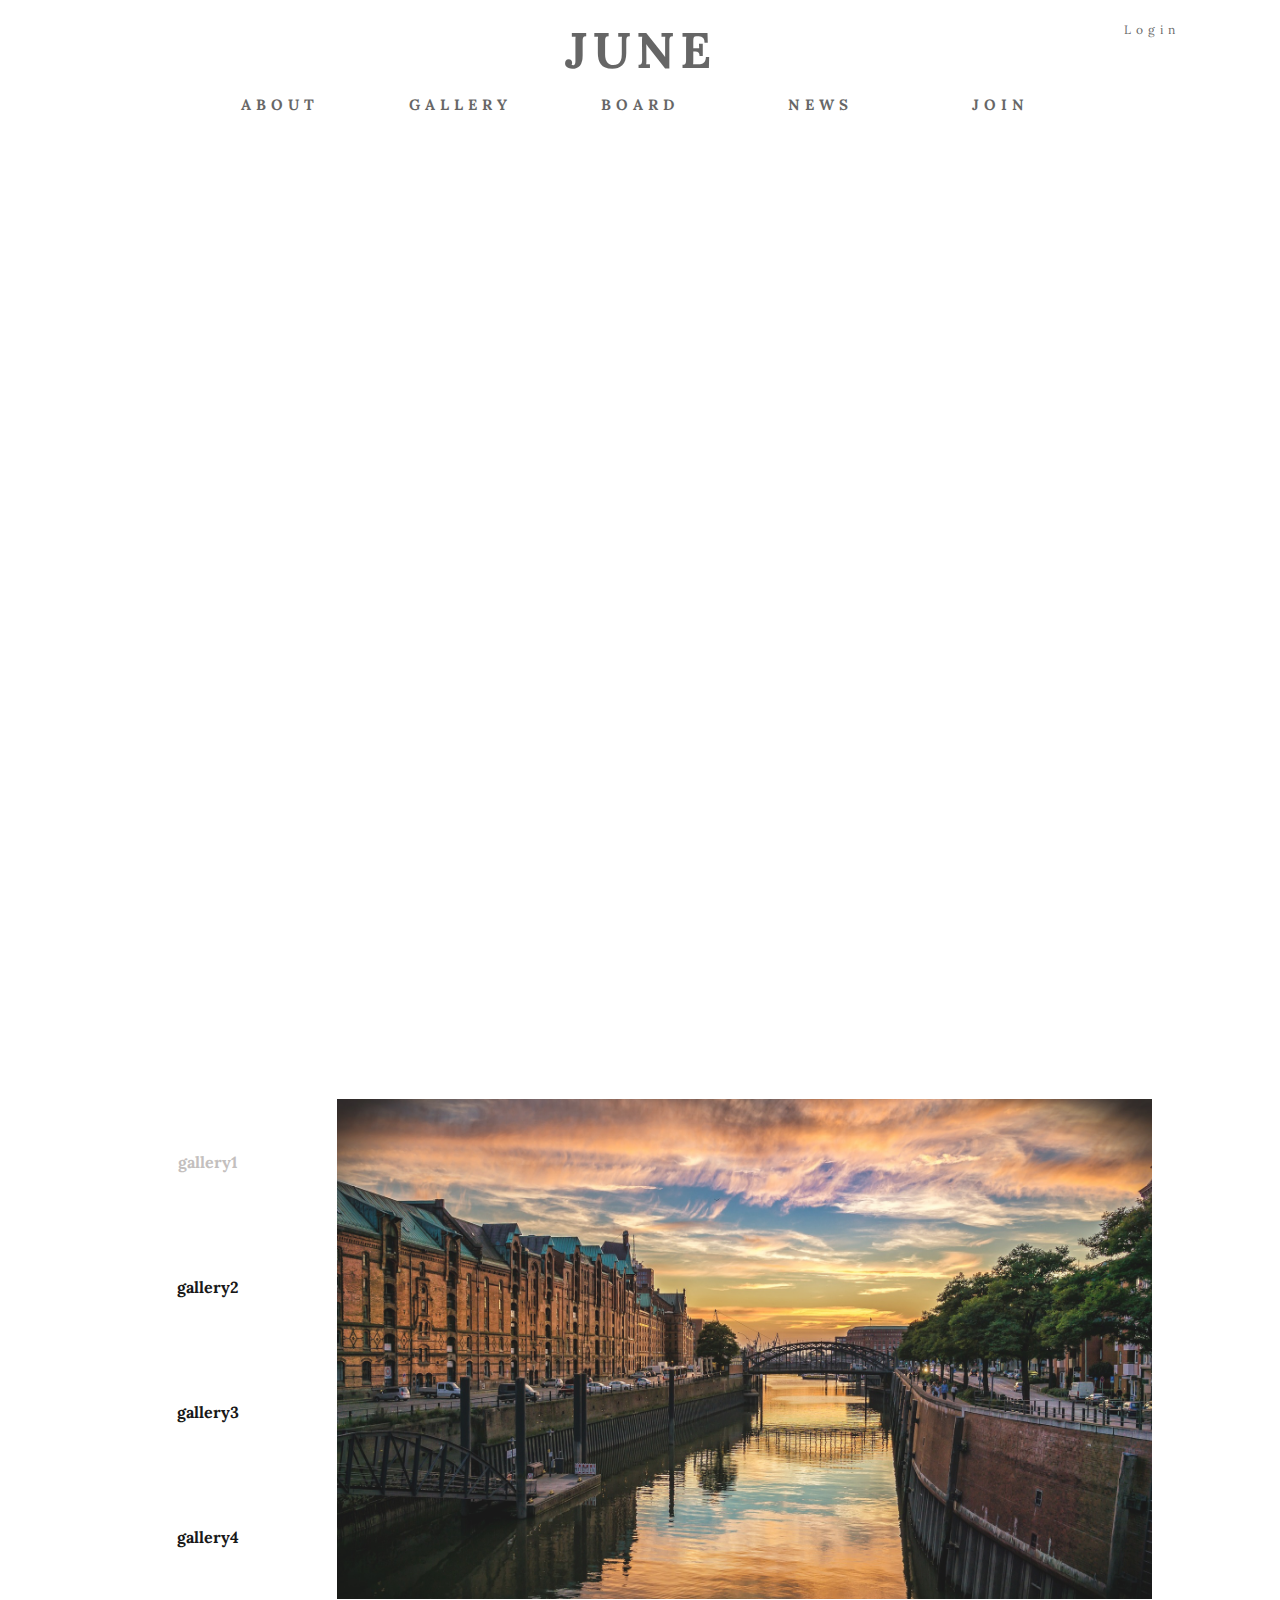
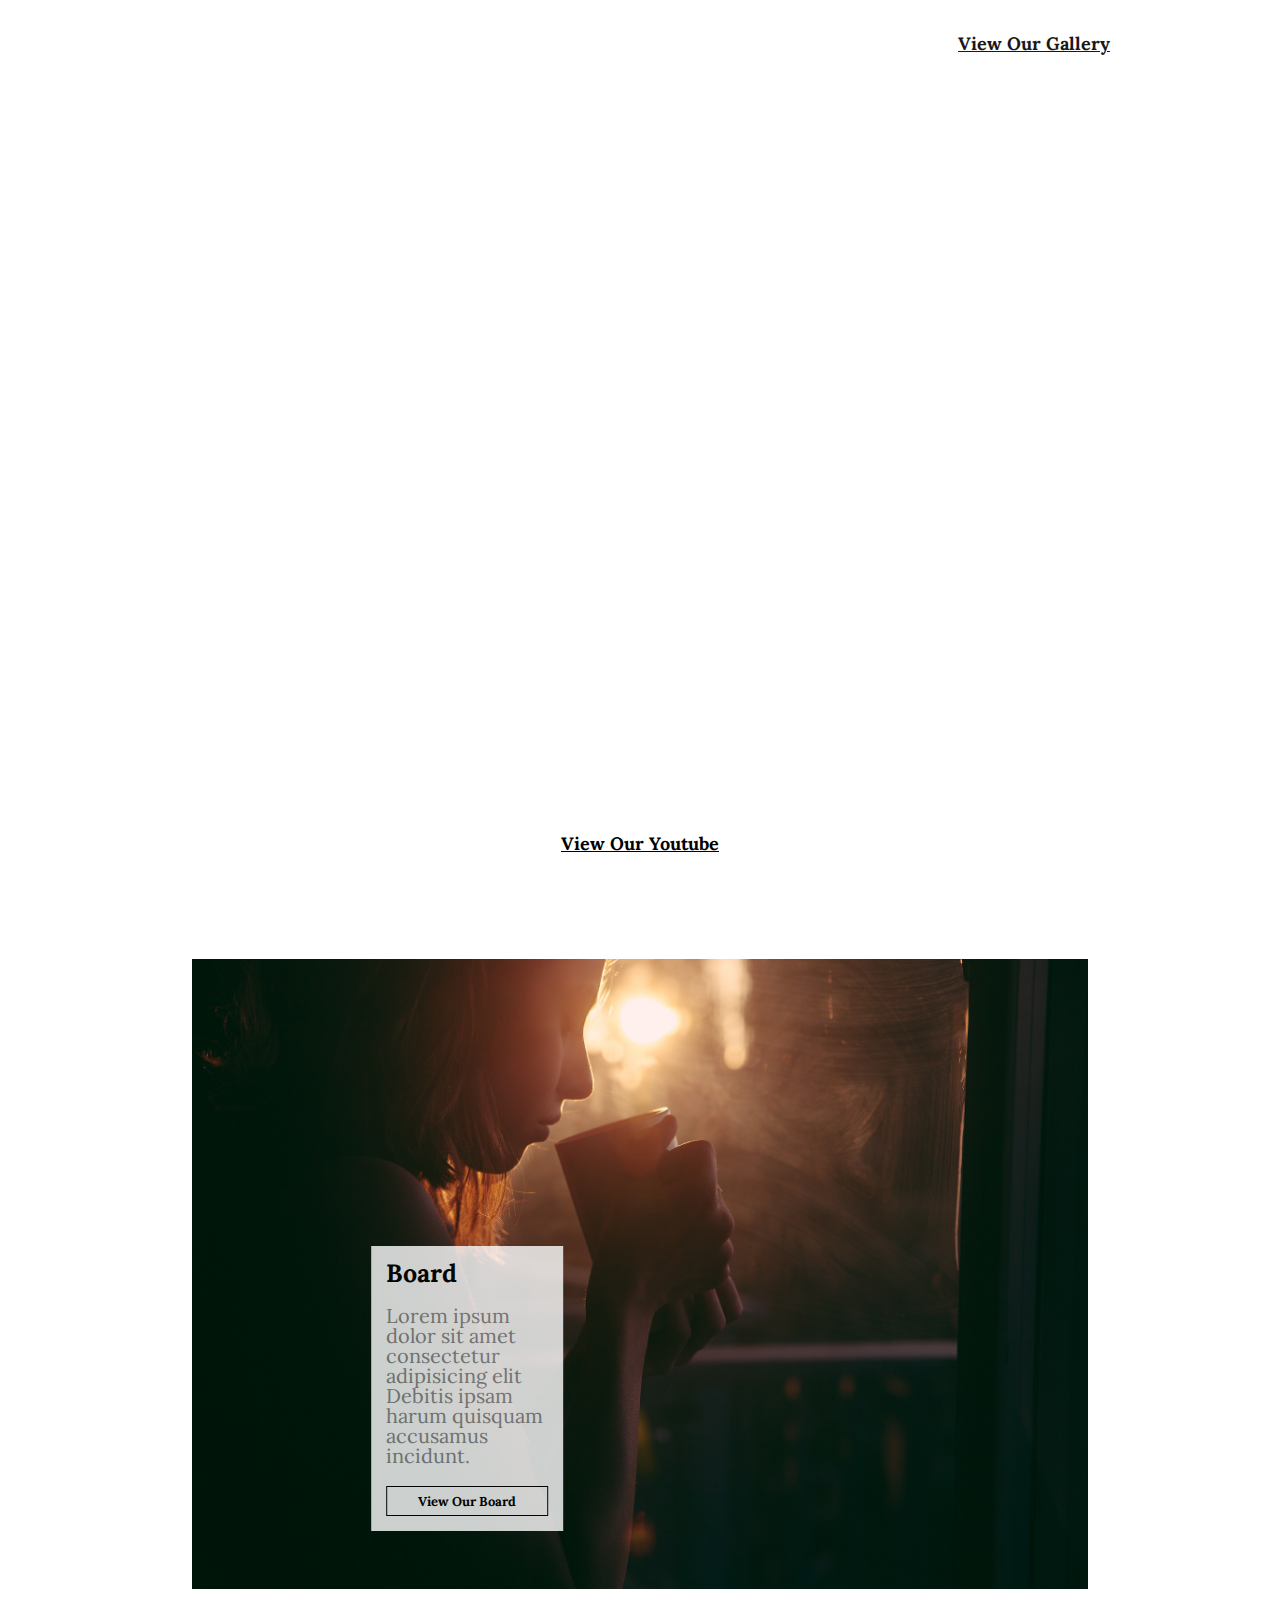
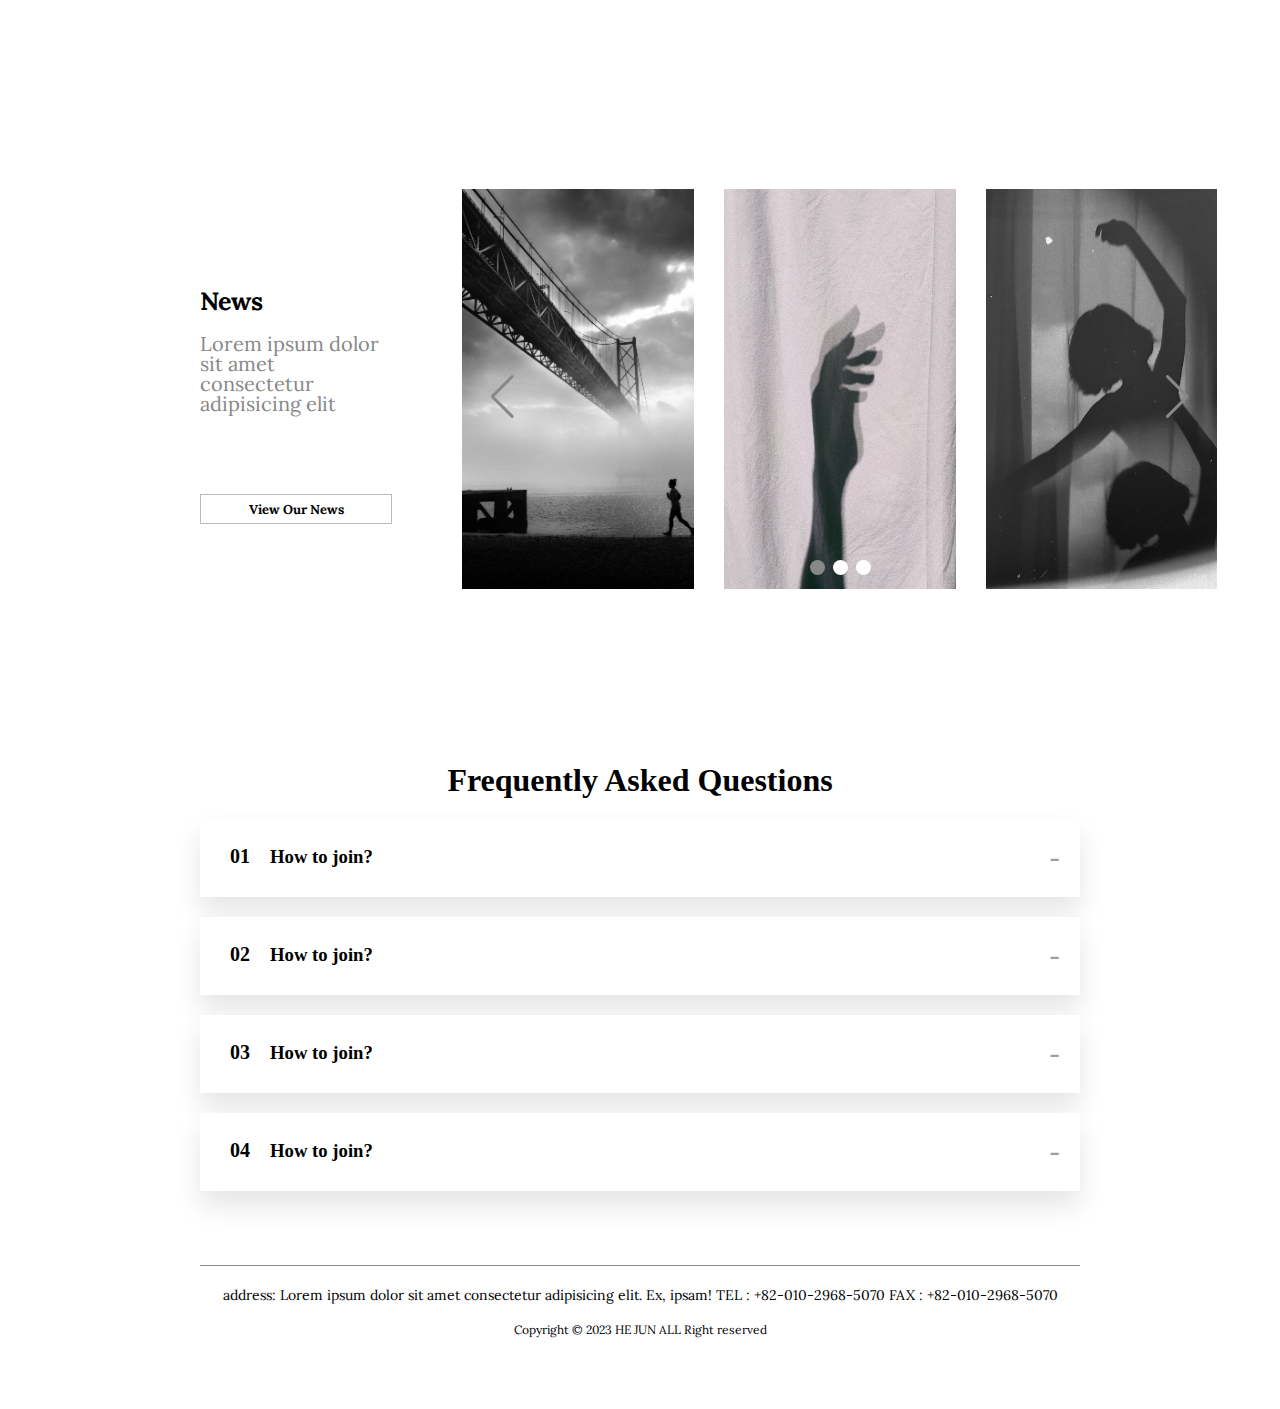
==== commit 0a29d83b: "gallery-youtube 반응형" ====
--- a/index.html
+++ b/index.html
@@ -34,10 +34,6 @@
                     </li>
 
 
-                    <li>
-                      <a href="youtube.html">YOUTUBE</a>
-                  </li>
-
 
                     <li>
                         <a href="board.html">BOARD</a>
@@ -80,9 +76,6 @@
               </li>
 
 
-              <li>
-                <a href="youtube.html">YOUTUBE</a>
-            </li>
 
                 <li>
                     <a href="board.html">BOARD</a>
--- a/css/style.css
+++ b/css/style.css
@@ -38,6 +38,7 @@
   background: #fff;
   justify-content: space-between;
   padding-top: 20px;
+  border-top: 25px solid #000;
 }
 #header_sub .categories {
   width: 100%;
@@ -46,7 +47,7 @@
   border-bottom: 2px solid #000;
 }
 #header_sub .categories a {
-  font: bold 45px/1 "Lora";
+  font: bold 50px/1 "Lora";
   color: black;
   letter-spacing: 5px;
 }
@@ -98,7 +99,7 @@
 }
 #header_sub .categories .nav_web .util {
   position: absolute;
-  top: 20px;
+  top: 30px;
   right: 40px;
 }
 #header_sub .categories .nav_web .util li {
@@ -111,7 +112,7 @@
 }
 #header_sub .categories .btnCall {
   position: absolute;
-  top: 5%;
+  top: 9%;
   right: 30px;
   transform: translateY(-50%);
   width: 20px;
@@ -713,6 +714,7 @@
   padding-top: 40px;
   margin: 100px auto;
   position: relative;
+  opacity: 90%;
 }
 #tab dt {
   border: 2px solid #000;
@@ -747,14 +749,185 @@
   display: none;
   text-align: center;
 }
-#tab dd a {
-  font-size: 50px;
-  line-height: 200px;
+#tab dd .vidList {
+  width: 100%;
+  display: flex;
+  flex-wrap: wrap;
+  justify-content: space-between;
+  align-content: flex-start;
+}
+#tab dd .vidList article {
+  width: 30%;
+  height: 350px;
+  margin: 0 10px;
+  margin-top: 80px;
+}
+#tab dd .vidList article .pic {
+  display: block;
+  width: 100%;
+  height: 60%;
+}
+#tab dd .vidList article .pic img {
+  width: 100%;
+  height: 100%;
+  border-radius: 5%;
+  object-fit: cover;
+}
+#tab dd .vidList article .con {
+  width: 100%;
+  height: 20%;
+  padding: 20px;
+}
+#tab dd .vidList article .con h2 {
+  font: bold 20px/1.2 "Lora";
+  color: #fff;
+  margin-bottom: 15px;
+}
+#tab dd .vidList article .con p {
+  font: 14px/1.4 "Lora";
+  color: #fff;
+  margin-bottom: 20px;
+}
+#tab dd .vidList article .con span {
+  font: bold 16px/1 "Lora";
+  color: #fff;
+}
+#tab dd .vidList figure.pop {
+  width: 100%;
+  height: 100vh;
+  position: fixed;
+  top: 0;
+  left: 0;
+  background: rgba(0, 0, 0, 0.8);
+  display: flex;
+  justify-content: center;
+  align-items: center;
+  padding: 5vw;
+  overflow: hidden;
+}
+#tab dd .vidList figure.pop .btnClose {
+  position: absolute;
+  top: 50px;
+  right: 50px;
+  color: #fff;
+  cursor: pointer;
 }
 #tab dd.on {
   display: block;
 }
 
+@media screen and (max-width: 1179px) {
+  #tab {
+    width: 100%;
+    height: 100%;
+    padding-top: 40px;
+    margin: 100px auto;
+    position: relative;
+    opacity: 90%;
+  }
+  #tab dd {
+    width: 100%;
+    height: 100%;
+    background: #000;
+    display: none;
+    text-align: center;
+  }
+  #tab dd .vidList {
+    width: 100%;
+    display: flex;
+    flex-wrap: wrap;
+    justify-content: space-between;
+    align-content: flex-start;
+  }
+  #tab dd .vidList article {
+    width: 400px;
+    height: 300px;
+    margin: 70px 50px;
+    margin-top: 80px;
+  }
+  #tab dd .vidList article .pic {
+    width: 100%;
+    height: 70%;
+  }
+  #tab dd .vidList article .pic img {
+    width: 100%;
+    height: 100%;
+  }
+  #tab dd .vidList article .con {
+    width: 100%;
+    height: 20%;
+    padding: 20px;
+  }
+  #tab dd .vidList article .con h2 {
+    font: bold 20px/1.2 "arial";
+    color: #fff;
+    margin-bottom: 15px;
+  }
+  #tab dd .vidList article .con p {
+    font: 14px/1.4 "arial";
+    color: #fff;
+    margin-bottom: 20px;
+  }
+  #tab dd .vidList article .con span {
+    font: bold 16px/1 "arial";
+    color: #fff;
+  }
+  #tab dd .vidList figure.pop {
+    width: 100%;
+    height: 100vh;
+    position: fixed;
+    top: 0;
+    left: 0;
+    background: rgba(0, 0, 0, 0.8);
+    display: flex;
+    justify-content: center;
+    align-items: center;
+    padding: 5vw;
+    overflow: hidden;
+  }
+  #tab dd .vidList figure.pop .btnClose {
+    position: absolute;
+    top: 50px;
+    right: 50px;
+    color: #fff;
+    cursor: pointer;
+  }
+  #tab dd.on {
+    display: block;
+  }
+}
+@media screen and (max-width: 539px) {
+  #tab {
+    width: 100%;
+    height: 100%;
+  }
+  #tab dd {
+    width: 100%;
+    height: 100%;
+  }
+  #tab dd .vidList {
+    width: 100%;
+    height: 100%;
+  }
+  #tab dd .vidList article {
+    width: 100%;
+    height: 350px;
+    margin: 20px 40px;
+    margin-top: 80px;
+  }
+  #tab dd .vidList article .pic {
+    width: 100%;
+    height: 60%;
+  }
+  #tab dd .vidList article .pic img {
+    width: 100%;
+    height: 100%;
+  }
+  #tab dd .vidList article .con {
+    width: 100%;
+    height: 20%;
+  }
+}
 .about {
   width: 100%;
 }
@@ -809,7 +982,7 @@
   padding-bottom: 10px;
 }
 #header .categories a {
-  font: bold 45px/1 "Lora";
+  font: bold 50px/1 "Lora";
   color: black;
   letter-spacing: 5px;
 }
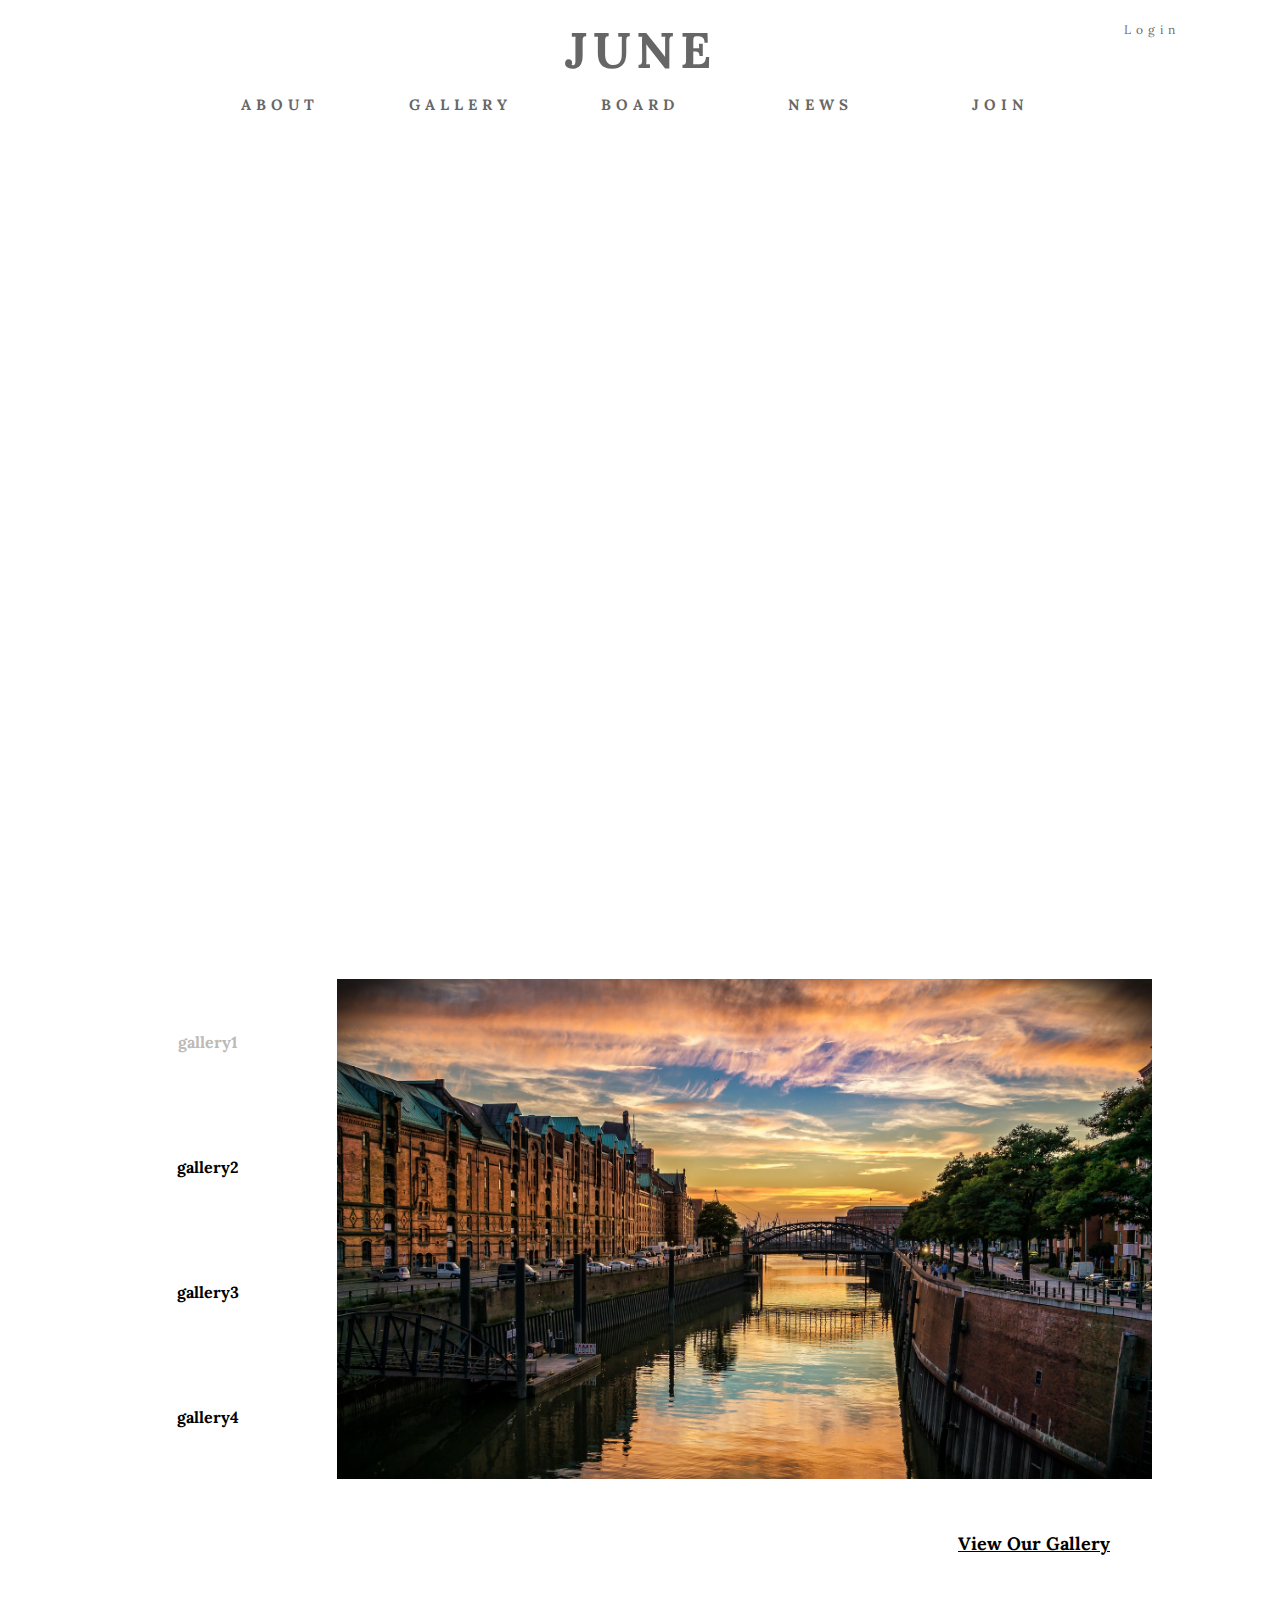
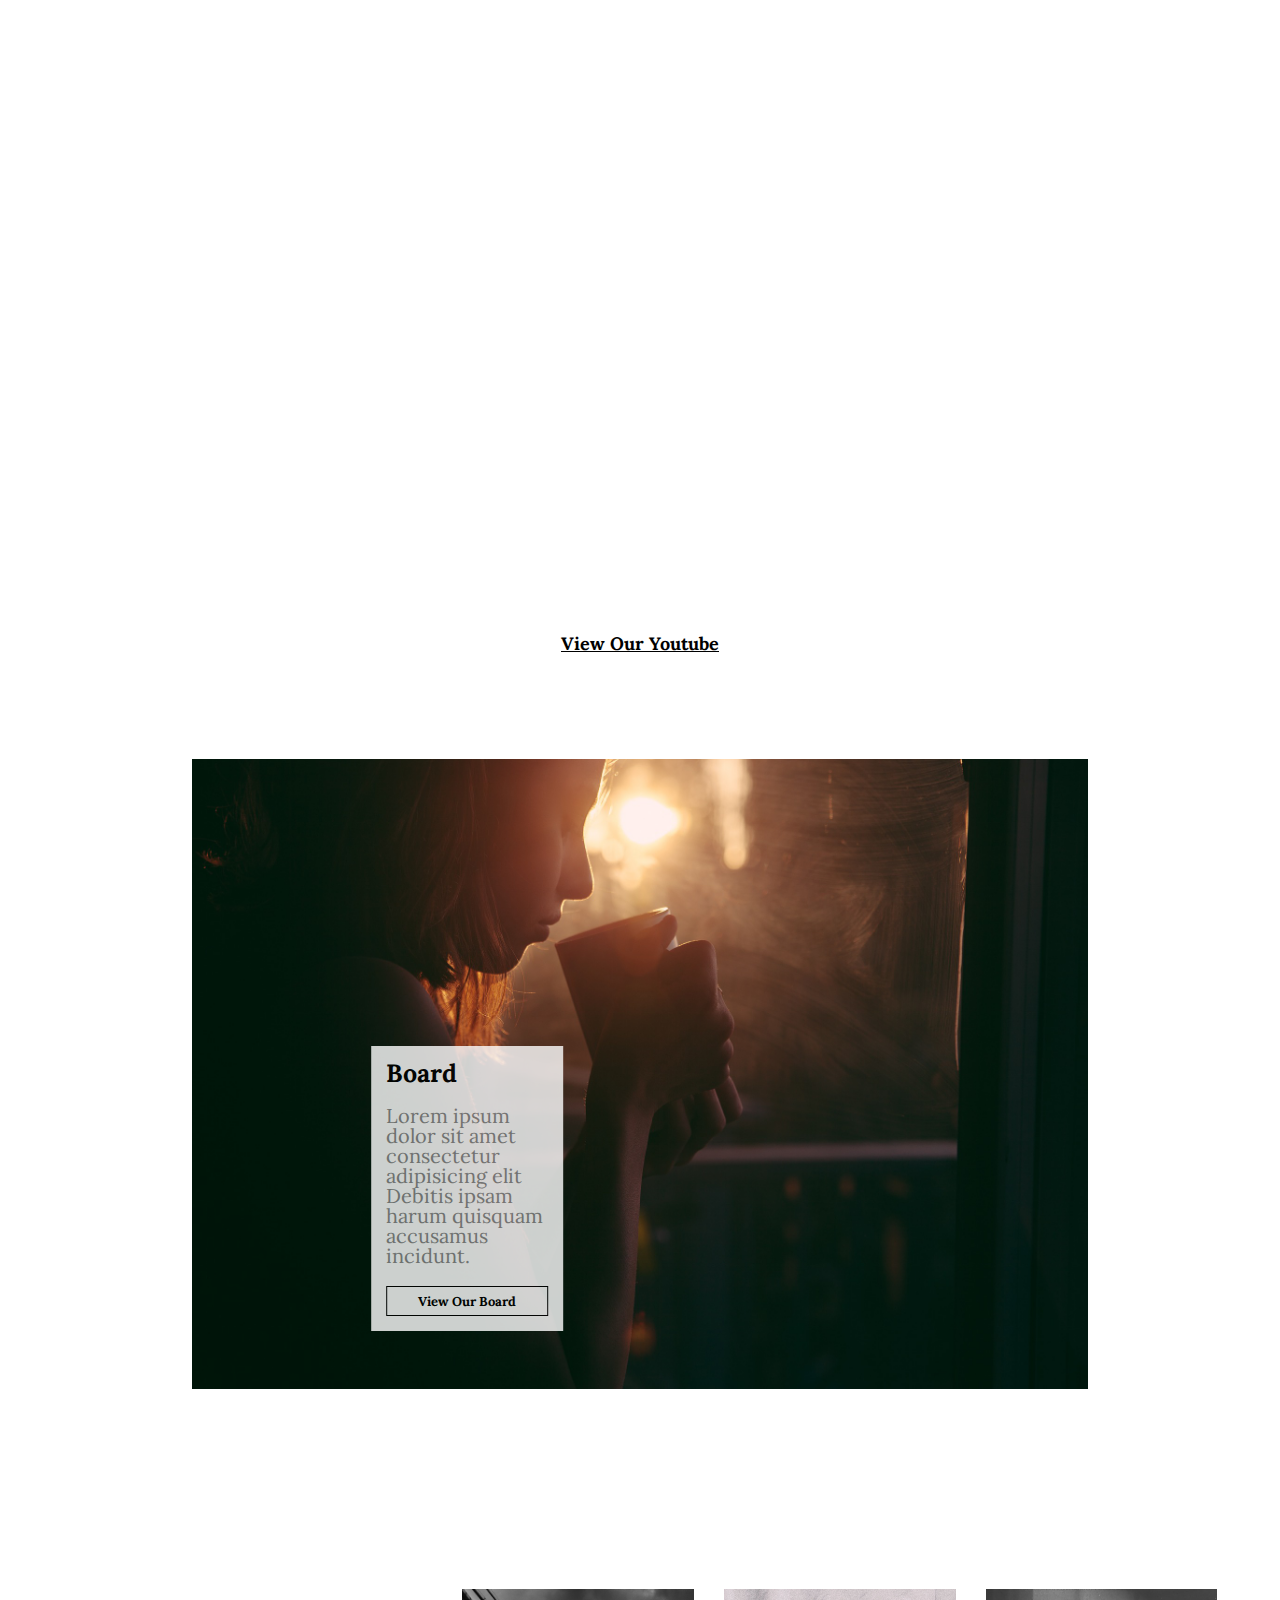
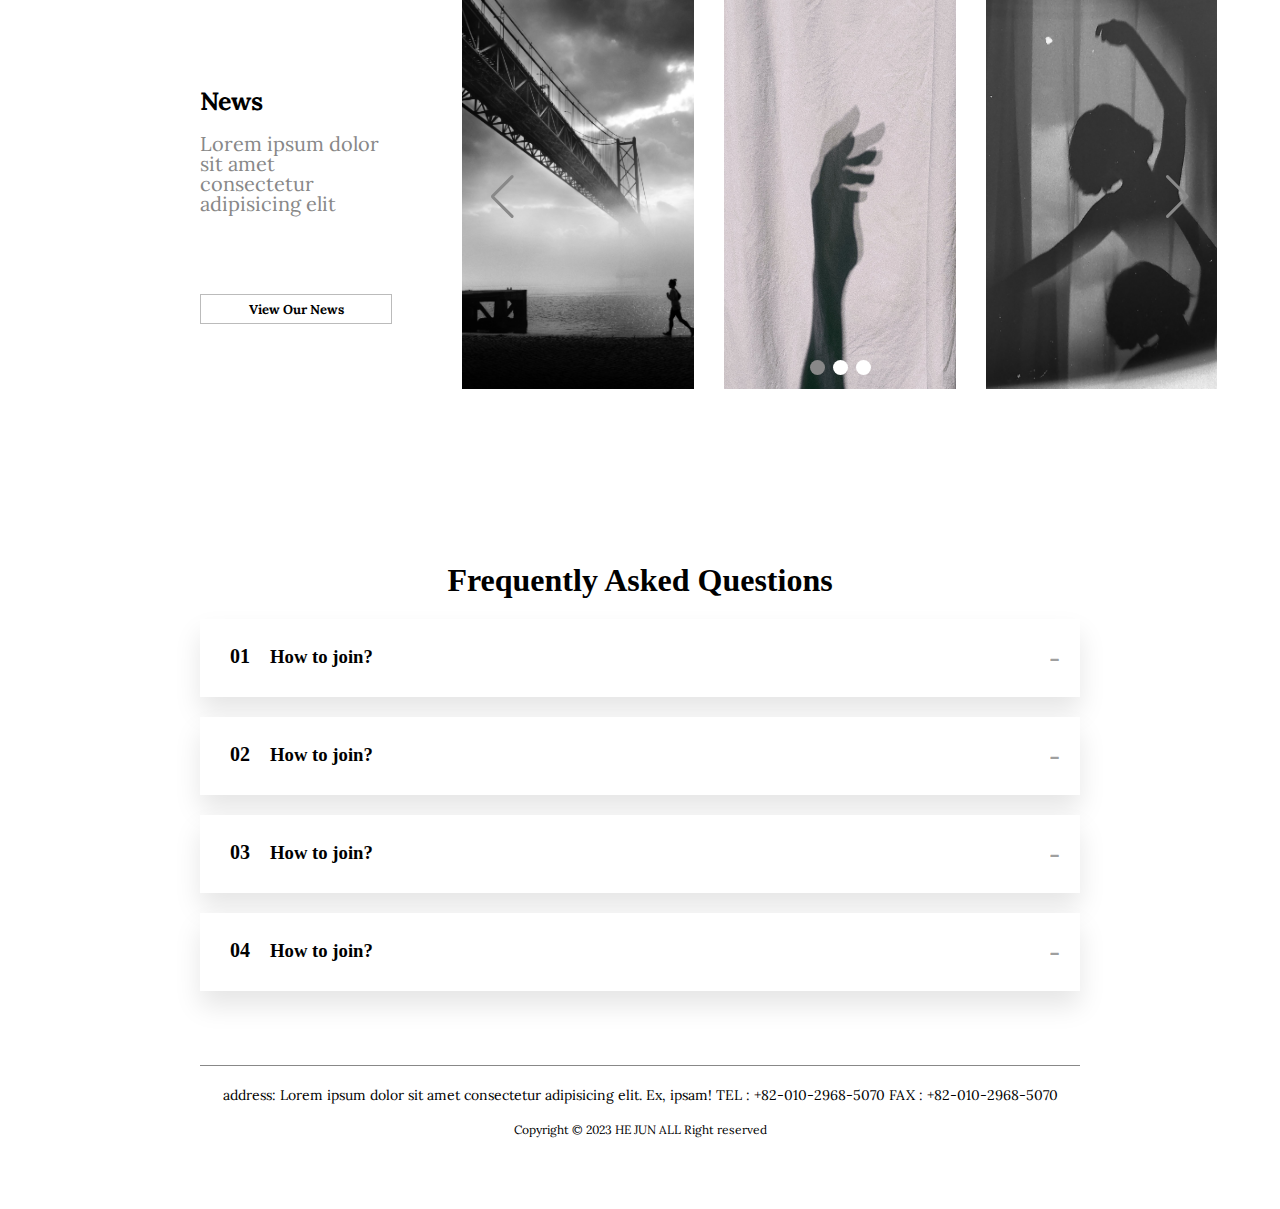
==== commit 59ad99d4: "location" ====
--- a/index.html
+++ b/index.html
@@ -54,7 +54,7 @@
 
                 <ul class="util">
                     <li><a href="#"><i class="fa-regular fa-user"></i></a></li>
-                    <li><a href="#"><i class="fa-regular fas fa-location-dot"></i></a></li>
+                    <li><a href="location.html"><i class="fa-regular fas fa-location-dot"></i></a></li>
                     <li><a href="#">Login</a></li>
                   </ul>
               </nav>  
--- a/css/style.css
+++ b/css/style.css
@@ -708,28 +708,28 @@
   margin-top: 5px;
 }
 
-#tab {
-  width: 100%;
-  height: 1000px;
+#tab_gallery {
+  width: 100%;
+  height: 2000px;
   padding-top: 40px;
   margin: 100px auto;
   position: relative;
   opacity: 90%;
 }
-#tab dt {
+#tab_gallery dt {
   border: 2px solid #000;
   width: 50%;
   height: 45px;
   position: absolute;
   top: 0;
 }
-#tab dt:nth-of-type(1) {
+#tab_gallery dt:nth-of-type(1) {
   left: 0%;
 }
-#tab dt:nth-of-type(2) {
+#tab_gallery dt:nth-of-type(2) {
   left: 50%;
 }
-#tab dt a {
+#tab_gallery dt a {
   display: block;
   width: 100%;
   height: 100%;
@@ -738,61 +738,134 @@
   color: #000;
   text-align: center;
 }
-#tab dt.on a {
+#tab_gallery dt.on a {
   background: #000;
   color: #fff;
 }
-#tab dd {
-  width: 100%;
-  height: 950px;
+#tab_gallery dd {
+  width: 100%;
+  height: 2000px;
   background: #000;
   display: none;
   text-align: center;
 }
-#tab dd .vidList {
+#tab_gallery dd #galleryList {
+  height: 1400px;
+}
+#tab_gallery dd #galleryList #wrap {
+  width: 100%;
+  height: 350px;
+  padding: 50px;
+}
+#tab_gallery dd #galleryList #wrap #list {
+  width: 100%;
+  opacity: 0;
+}
+#tab_gallery dd #galleryList #wrap #list.on {
+  opacity: 1;
+}
+#tab_gallery dd #galleryList #wrap #list::after {
+  content: "";
+  display: block;
+  clear: both;
+}
+#tab_gallery dd #galleryList #wrap #list li {
+  width: 33.3333333333%;
+  float: left;
+  padding: 10px;
+}
+#tab_gallery dd #galleryList #wrap #list li div {
+  width: 100%;
+  padding: 20px;
+  box-shadow: 5px 5px 10px rgba(254, 252, 252, 0.968);
+  border-radius: 5px;
+  transform-origin: center -20px;
+}
+#tab_gallery dd #galleryList #wrap #list li div a > img {
+  width: 100%;
+  border-radius: 5%;
+  transition: 0.3s;
+  filter: grayscale(100%);
+  border: 5px solid #f8f8f8;
+}
+#tab_gallery dd #galleryList #wrap #list li div p {
+  font: 18px/1.2 "Lora";
+  color: #fff;
+  margin-top: 10px;
+  margin-bottom: 10px;
+}
+#tab_gallery dd #galleryList #wrap #list li div:hover a > img {
+  filter: grayscale(0%);
+  transform: scale(1.1);
+}
+#tab_gallery dd #galleryList #wrap #list li .div:after {
+  content: "";
+  position: absolute;
+  width: 20px;
+  height: 20px;
+  border: 1px solid #999;
+  top: -10px;
+  left: 50%;
+  z-index: 0;
+  border-bottom: none;
+  border-right: none;
+  transform: rotate(45deg);
+}
+#tab_gallery dd #galleryList #wrap #list li .div:before {
+  content: "";
+  position: absolute;
+  width: 5px;
+  height: 5px;
+  top: -14px;
+  left: 54%;
+  z-index: 5;
+  border-radius: 50% 50%;
+  background: #000;
+}
+#tab_gallery dd .vidList {
   width: 100%;
   display: flex;
   flex-wrap: wrap;
   justify-content: space-between;
   align-content: flex-start;
 }
-#tab dd .vidList article {
+#tab_gallery dd .vidList article {
   width: 30%;
   height: 350px;
-  margin: 0 10px;
+  margin: 0 15px;
   margin-top: 80px;
 }
-#tab dd .vidList article .pic {
+#tab_gallery dd .vidList article .pic {
   display: block;
   width: 100%;
   height: 60%;
 }
-#tab dd .vidList article .pic img {
+#tab_gallery dd .vidList article .pic img {
   width: 100%;
   height: 100%;
   border-radius: 5%;
   object-fit: cover;
 }
-#tab dd .vidList article .con {
+#tab_gallery dd .vidList article .con {
   width: 100%;
   height: 20%;
   padding: 20px;
 }
-#tab dd .vidList article .con h2 {
+#tab_gallery dd .vidList article .con h2 {
   font: bold 20px/1.2 "Lora";
   color: #fff;
   margin-bottom: 15px;
 }
-#tab dd .vidList article .con p {
+#tab_gallery dd .vidList article .con p {
   font: 14px/1.4 "Lora";
   color: #fff;
   margin-bottom: 20px;
 }
-#tab dd .vidList article .con span {
+#tab_gallery dd .vidList article .con span {
   font: bold 16px/1 "Lora";
   color: #fff;
 }
-#tab dd .vidList figure.pop {
+#tab_gallery dd .vidList figure.pop {
   width: 100%;
   height: 100vh;
   position: fixed;
@@ -805,74 +878,69 @@
   padding: 5vw;
   overflow: hidden;
 }
-#tab dd .vidList figure.pop .btnClose {
+#tab_gallery dd .vidList figure.pop .btnClose {
   position: absolute;
   top: 50px;
   right: 50px;
   color: #fff;
   cursor: pointer;
 }
-#tab dd.on {
+#tab_gallery dd.on {
   display: block;
 }
 
+@keyframes swing {
+  0% {
+    transform: rotate(1deg);
+  }
+  100% {
+    transform: rotate(-1deg);
+  }
+}
 @media screen and (max-width: 1179px) {
-  #tab {
-    width: 100%;
-    height: 100%;
+  #tab_gallery {
+    width: 100%;
+    height: 3000px;
     padding-top: 40px;
     margin: 100px auto;
     position: relative;
     opacity: 90%;
   }
-  #tab dd {
+  #tab_gallery dd {
     width: 100%;
     height: 100%;
     background: #000;
     display: none;
     text-align: center;
   }
-  #tab dd .vidList {
-    width: 100%;
+  #tab_gallery dd .vidList {
+    width: 100%;
+    height: 100%;
     display: flex;
     flex-wrap: wrap;
     justify-content: space-between;
     align-content: flex-start;
   }
-  #tab dd .vidList article {
+  #tab_gallery dd .vidList article {
     width: 400px;
     height: 300px;
     margin: 70px 50px;
     margin-top: 80px;
   }
-  #tab dd .vidList article .pic {
+  #tab_gallery dd .vidList article .pic {
     width: 100%;
     height: 70%;
   }
-  #tab dd .vidList article .pic img {
+  #tab_gallery dd .vidList article .pic img {
     width: 100%;
     height: 100%;
   }
-  #tab dd .vidList article .con {
+  #tab_gallery dd .vidList article .con {
     width: 100%;
     height: 20%;
     padding: 20px;
   }
-  #tab dd .vidList article .con h2 {
-    font: bold 20px/1.2 "arial";
-    color: #fff;
-    margin-bottom: 15px;
-  }
-  #tab dd .vidList article .con p {
-    font: 14px/1.4 "arial";
-    color: #fff;
-    margin-bottom: 20px;
-  }
-  #tab dd .vidList article .con span {
-    font: bold 16px/1 "arial";
-    color: #fff;
-  }
-  #tab dd .vidList figure.pop {
+  #tab_gallery dd .vidList figure.pop {
     width: 100%;
     height: 100vh;
     position: fixed;
@@ -885,47 +953,142 @@
     padding: 5vw;
     overflow: hidden;
   }
-  #tab dd .vidList figure.pop .btnClose {
+  #tab_gallery dd .vidList figure.pop .btnClose {
     position: absolute;
-    top: 50px;
+    top: 20px;
     right: 50px;
     color: #fff;
+    font-size: 20px;
     cursor: pointer;
   }
-  #tab dd.on {
+  #tab_gallery dd.on {
     display: block;
   }
 }
 @media screen and (max-width: 539px) {
-  #tab {
+  #tab_gallery {
+    width: 100%;
+    height: 5500px;
+  }
+  #tab_gallery dd {
     width: 100%;
     height: 100%;
   }
-  #tab dd {
+  #tab_gallery dd #galleryList #wrap {
+    width: 100%;
+    height: 350px;
+    padding: 50px;
+  }
+  #tab_gallery dd #galleryList #wrap #list {
+    width: 100%;
+    opacity: 0;
+  }
+  #tab_gallery dd #galleryList #wrap #list.on {
+    opacity: 1;
+  }
+  #tab_gallery dd #galleryList #wrap #list::after {
+    content: "";
+    display: block;
+    clear: both;
+  }
+  #tab_gallery dd #galleryList #wrap #list li {
+    width: 100%;
+    float: left;
+    padding: 10px;
+  }
+  #tab_gallery dd #galleryList #wrap #list li div {
+    width: 100%;
+    padding: 20px;
+    box-shadow: 5px 5px 10px rgba(254, 252, 252, 0.968);
+    border-radius: 5px;
+    transform-origin: center -20px;
+  }
+  #tab_gallery dd #galleryList #wrap #list li div a > img {
+    width: 100%;
+    border-radius: 5%;
+    transition: 0.3s;
+    filter: grayscale(100%);
+    border: 5px solid #f8f8f8;
+  }
+  #tab_gallery dd #galleryList #wrap #list li div p {
+    font: 11px/1.2 "Lora";
+    color: #fff;
+    margin-top: 10px;
+    margin-bottom: 10px;
+  }
+  #tab_gallery dd #galleryList #wrap #list li div:hover a > img {
+    filter: grayscale(0%);
+    transform: scale(1.1);
+  }
+  #tab_gallery dd #galleryList #wrap #list li .div:after {
+    content: "";
+    position: absolute;
+    width: 20px;
+    height: 20px;
+    border: 1px solid #999;
+    top: -10px;
+    left: 50%;
+    z-index: 0;
+    border-bottom: none;
+    border-right: none;
+    transform: rotate(45deg);
+  }
+  #tab_gallery dd #galleryList #wrap #list li .div:before {
+    content: "";
+    position: absolute;
+    width: 5px;
+    height: 5px;
+    top: -14px;
+    left: 54%;
+    z-index: 5;
+    border-radius: 50% 50%;
+    background: #000;
+  }
+  #tab_gallery dd .vidList {
     width: 100%;
     height: 100%;
   }
-  #tab dd .vidList {
+  #tab_gallery dd .vidList article {
+    width: 100%;
+    height: 350px;
+    margin: 20px 80px;
+    margin-top: 80px;
+  }
+  #tab_gallery dd .vidList article .pic {
+    width: 100%;
+    height: 60%;
+  }
+  #tab_gallery dd .vidList article .pic img {
     width: 100%;
     height: 100%;
   }
-  #tab dd .vidList article {
-    width: 100%;
-    height: 350px;
-    margin: 20px 40px;
-    margin-top: 80px;
-  }
-  #tab dd .vidList article .pic {
-    width: 100%;
-    height: 60%;
-  }
-  #tab dd .vidList article .pic img {
-    width: 100%;
-    height: 100%;
-  }
-  #tab dd .vidList article .con {
+  #tab_gallery dd .vidList article .con {
     width: 100%;
     height: 20%;
+    padding: 20px;
+  }
+  #tab_gallery dd .vidList figure.pop {
+    width: 100%;
+    height: 100vh;
+    position: fixed;
+    top: 0;
+    left: 0;
+    background: rgba(0, 0, 0, 0.8);
+    display: flex;
+    justify-content: center;
+    align-items: center;
+    padding: 5vw;
+    overflow: hidden;
+  }
+  #tab_gallery dd .vidList figure.pop .btnClose {
+    position: absolute;
+    top: 20px;
+    right: 15px;
+    color: #fff;
+    cursor: pointer;
+  }
+  #tab_gallery dd.on {
+    display: block;
   }
 }
 .about {
@@ -965,6 +1128,175 @@
   color: #fff;
 }
 
+@media screen and (max-width: 1179px) {
+  .about {
+    width: 100%;
+  }
+  .about h1 {
+    margin-left: 100px;
+  }
+  .about .inner {
+    width: 100%;
+    margin: 0 auto;
+    align-items: center;
+    display: flex;
+    justify-content: center;
+  }
+  .about .inner .image {
+    margin-top: 50px;
+  }
+  .about .inner .image .about-image {
+    width: 330px;
+    height: 350px;
+    float: left;
+    margin: 20px;
+    margin-left: 60px;
+    margin-right: 20px;
+    margin-bottom: 100px;
+  }
+  .about .inner .image .about-image img {
+    width: 100%;
+    height: 100%;
+    padding: 0;
+  }
+  .about .inner .image .about-image .image-title-wrapper {
+    padding: 20px;
+    margin-top: 0px;
+    background: #000;
+  }
+  .about .inner .image .about-image .image-title-wrapper p {
+    font: 20px "Lora";
+    color: #fff;
+  }
+}
+.location {
+  width: 100%;
+}
+.location .inner #map {
+  width: 100%;
+  height: 500px;
+  border: 3px solid #000;
+  margin-bottom: 20px;
+  margin-top: 50px;
+}
+.location::after {
+  content: "";
+  display: block;
+  clear: both;
+}
+.location .traffic {
+  float: right;
+}
+.location .traffic li {
+  float: right;
+}
+.location .traffic li:nth-of-type(2) {
+  margin-right: 20px;
+}
+.location .traffic li a {
+  display: block;
+  width: 200px;
+  height: 40px;
+  background: #000;
+  font: bold 12px/40px "맑은 고딕";
+  color: #fff;
+  text-align: center;
+  border: 1px solid #000;
+}
+.location .traffic li.on a {
+  background: #fff;
+  color: #000;
+}
+
+@media screen and (max-width: 1179px) {
+  .location {
+    width: 80%;
+  }
+  .location .inner h1 {
+    margin-left: 100px;
+  }
+  .location .inner #map {
+    width: 100%;
+    height: 500px;
+    border: 3px solid #000;
+    margin-bottom: 20px;
+    margin-top: 50px;
+    margin-left: 100px;
+  }
+  .location::after {
+    content: "";
+    display: block;
+    clear: both;
+  }
+  .location .traffic {
+    float: right;
+  }
+  .location .traffic li {
+    float: right;
+  }
+  .location .traffic li:nth-of-type(2) {
+    margin-right: 20px;
+  }
+  .location .traffic li a {
+    display: block;
+    width: 18vw;
+    height: 5vh;
+    background: #000;
+    font: bold 12px/40px "맑은 고딕";
+    color: #fff;
+    text-align: center;
+    border: 1px solid #000;
+  }
+  .location .traffic li.on a {
+    background: #fff;
+    color: #000;
+  }
+}
+@media screen and (max-width: 539px) {
+  .location {
+    width: 70%;
+  }
+  .location .inner h1 {
+    margin-left: 100px;
+  }
+  .location .inner #map {
+    width: 100%;
+    height: 500px;
+    border: 3px solid #000;
+    margin-bottom: 20px;
+    margin-top: 50px;
+    margin-left: 70px;
+  }
+  .location::after {
+    content: "";
+    display: block;
+    clear: both;
+  }
+  .location .traffic {
+    float: right;
+  }
+  .location .traffic li {
+    float: right;
+    margin: 10px;
+  }
+  .location .traffic li:nth-of-type(2) {
+    margin-right: 10px;
+  }
+  .location .traffic li a {
+    display: block;
+    width: 120%;
+    height: 120%;
+    background: #000;
+    font: bold 12px/40px "맑은 고딕";
+    color: #fff;
+    text-align: center;
+    border: 1px solid #000;
+  }
+  .location .traffic li.on a {
+    background: #fff;
+    color: #000;
+  }
+}
 #header {
   width: 100%;
   position: fixed;
@@ -1350,6 +1682,81 @@
   font: bold 13px/30px "Lora";
   color: black;
   text-align: center;
+}
+
+aside {
+  width: 70vw;
+  height: 70vh;
+  position: absolute;
+  top: 50%;
+  left: 50%;
+  transform: translate(-50%, 300%);
+  display: none;
+}
+aside .top {
+  width: 0%;
+  height: 1px;
+  background: #111;
+  position: absolute;
+  top: 0;
+  left: 0;
+}
+aside .right {
+  width: 1px;
+  height: 0%;
+  background: #111;
+  position: absolute;
+  top: 0;
+  right: 0;
+}
+aside .bottom {
+  width: 0%;
+  height: 1px;
+  background: #111;
+  position: absolute;
+  bottom: 0;
+  right: 0;
+}
+aside .left {
+  width: 1px;
+  height: 0%;
+  background: #111;
+  position: absolute;
+  left: 0;
+  bottom: 0;
+}
+aside .container {
+  width: 100%;
+  height: 100%;
+  background: #000;
+  position: absolute;
+  top: 0;
+  left: 0;
+  padding: 50px;
+  opacity: 0;
+  display: flex;
+  justify-content: space-between;
+  align-items: center;
+}
+aside .container .pic {
+  width: 30%;
+}
+aside .container .content {
+  width: 65%;
+}
+aside .container .content h2 {
+  font: normal 5vw/1 "Lora";
+  color: #fff;
+  margin-bottom: 20px;
+}
+aside .container .content p {
+  font: 16px/1.3 "Lora";
+  color: #666;
+}
+aside .container .content .btnClose {
+  position: absolute;
+  top: 40px;
+  right: 40px;
 }
 
 #news {
@@ -1595,81 +2002,6 @@
   color: black;
 }
 
-aside {
-  width: 70vw;
-  height: 70vh;
-  position: absolute;
-  top: 50%;
-  left: 50%;
-  transform: translate(-50%, 300%);
-  display: none;
-}
-aside .top {
-  width: 0%;
-  height: 1px;
-  background: #111;
-  position: absolute;
-  top: 0;
-  left: 0;
-}
-aside .right {
-  width: 1px;
-  height: 0%;
-  background: #111;
-  position: absolute;
-  top: 0;
-  right: 0;
-}
-aside .bottom {
-  width: 0%;
-  height: 1px;
-  background: #111;
-  position: absolute;
-  bottom: 0;
-  right: 0;
-}
-aside .left {
-  width: 1px;
-  height: 0%;
-  background: #111;
-  position: absolute;
-  left: 0;
-  bottom: 0;
-}
-aside .container {
-  width: 100%;
-  height: 100%;
-  background: #000;
-  position: absolute;
-  top: 0;
-  left: 0;
-  padding: 50px;
-  opacity: 0;
-  display: flex;
-  justify-content: space-between;
-  align-items: center;
-}
-aside .container .pic {
-  width: 30%;
-}
-aside .container .content {
-  width: 65%;
-}
-aside .container .content h2 {
-  font: normal 5vw/1 "Lora";
-  color: #fff;
-  margin-bottom: 20px;
-}
-aside .container .content p {
-  font: 16px/1.3 "Lora";
-  color: #666;
-}
-aside .container .content .btnClose {
-  position: absolute;
-  top: 40px;
-  right: 40px;
-}
-
 @media screen and (max-width: 1179px) {
   #header {
     width: 100%;
@@ -1756,9 +2088,9 @@
     width: 70vw;
     height: 70vh;
     position: absolute;
-    top: 40%;
+    top: 50%;
     left: 50%;
-    transform: translate(-50%, 200%);
+    transform: translate(-50%, 300%);
     display: none;
   }
   aside .top {
@@ -1922,7 +2254,7 @@
     position: absolute;
     top: 40%;
     left: 50%;
-    transform: translate(-50%, 200%);
+    transform: translate(-50%, 320%);
     display: none;
   }
   aside .top {
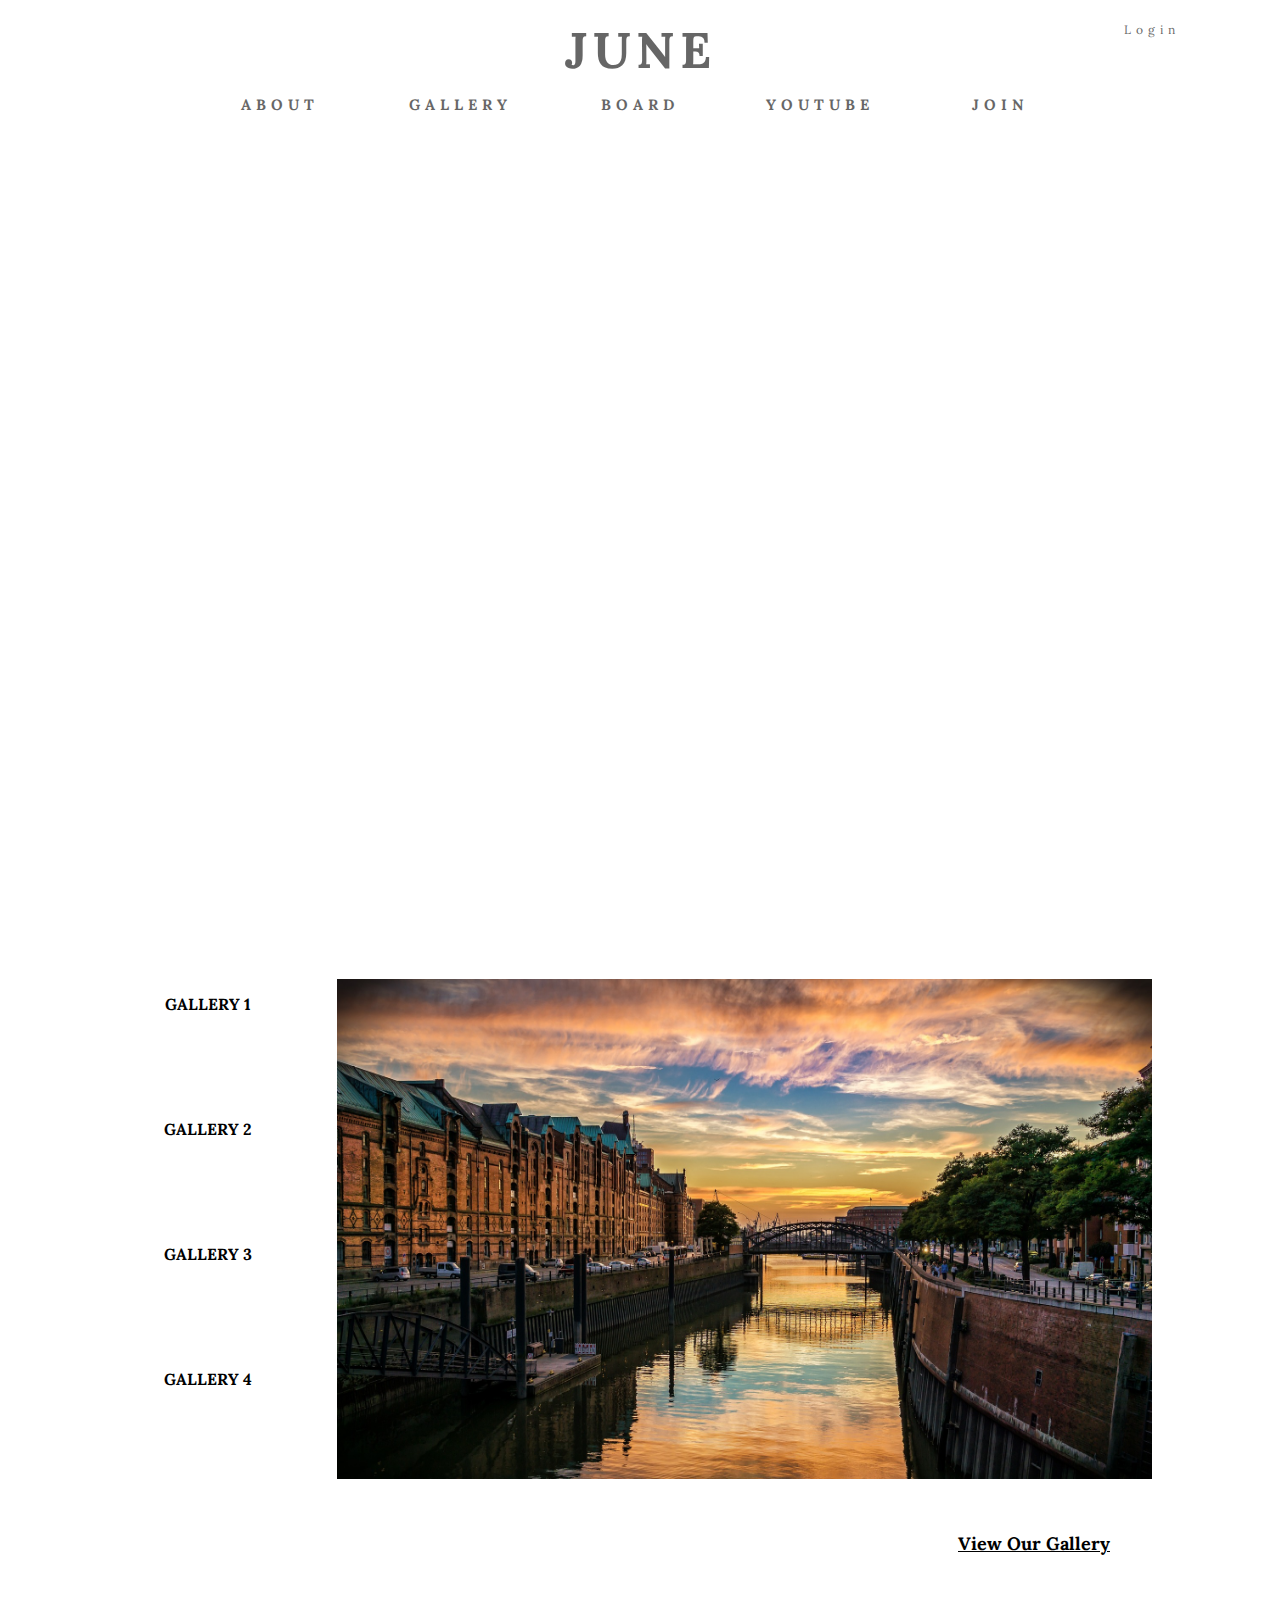
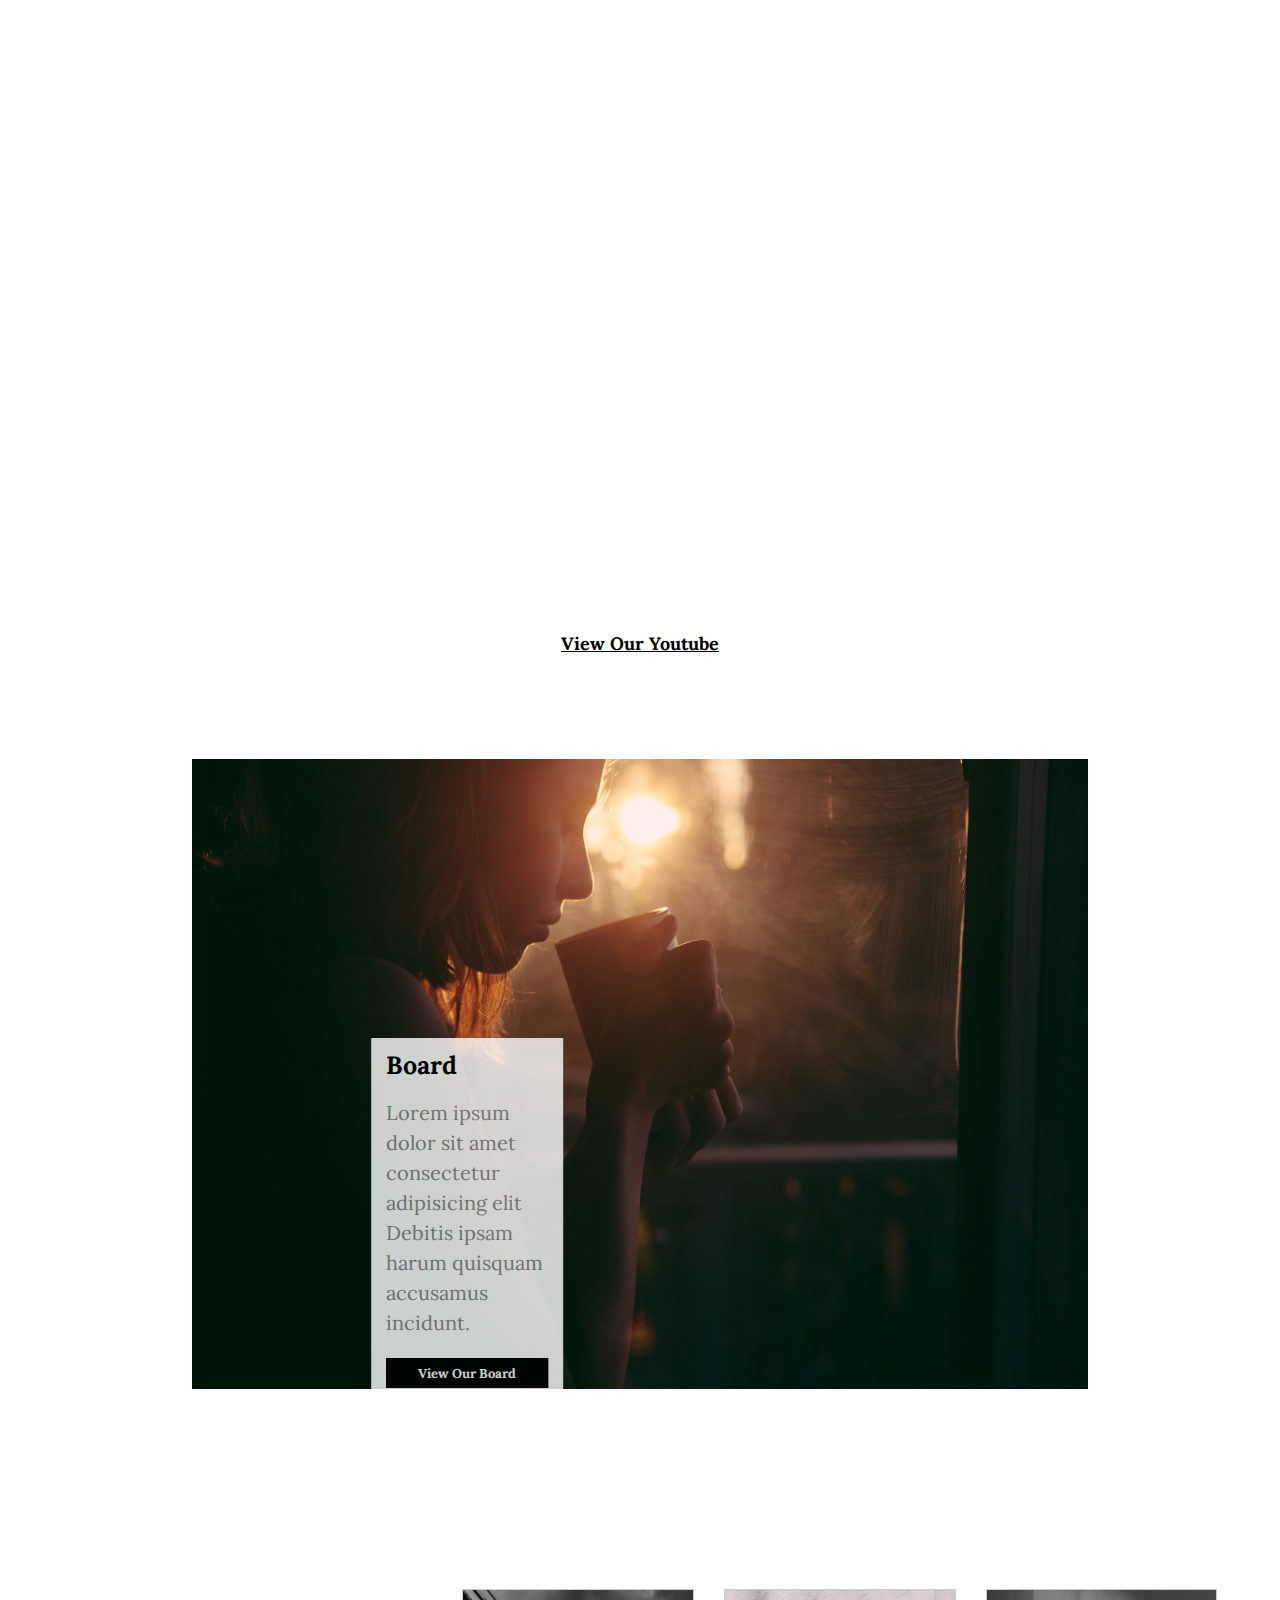
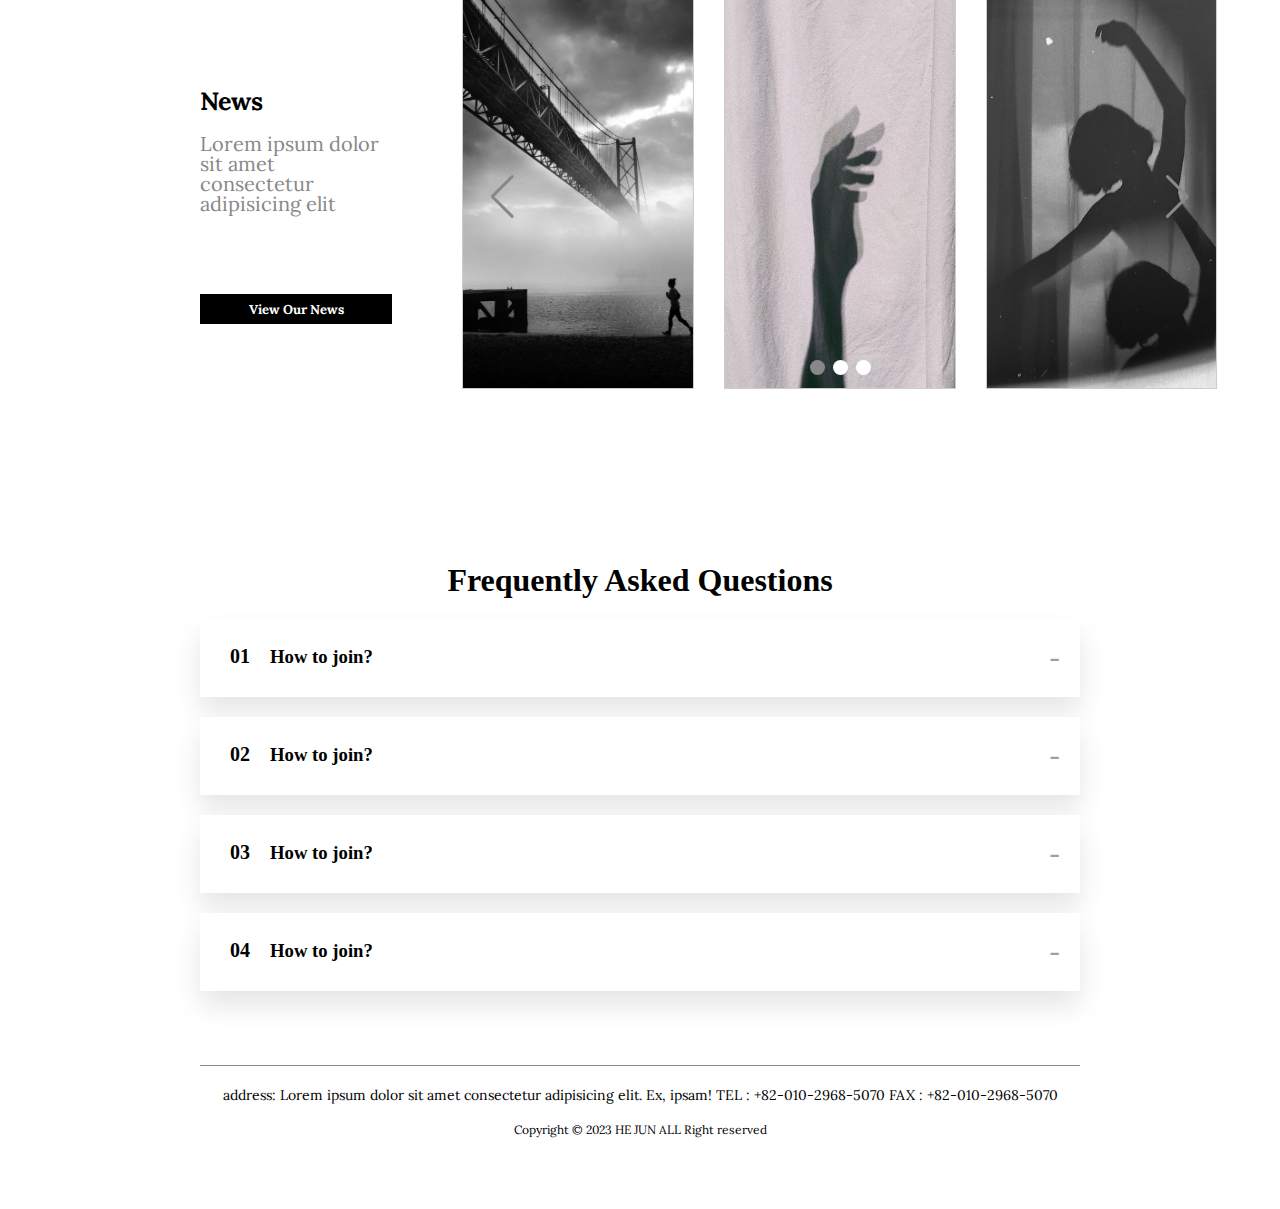
==== commit e17947d6: "youtube,gallery 수정" ====
--- a/index.html
+++ b/index.html
@@ -46,7 +46,7 @@
                     </li>
                    
                    
-                    <li><a href="news.html">NEWS</a></li>
+                    <li><a href="youtube.html">YOUTUBE</a></li>
 
                     <li><a href="join.html">JOIN</a></li>
                 </ul>
@@ -88,7 +88,7 @@
                 </li>
               
               
-                <li><a href="news.html">NEWS</a></li>
+                <li><a href="youtube.html">YOUTUBE</a></li>
 
                 <li><a href="join.html">JOIN</a></li>
             </ul>
@@ -108,10 +108,10 @@
                 <main>
                     <nav>
                         <ul>
-                            <li class="on"><a href="#">gallery1</a></li>
-                            <li><a href="#">gallery2</a></li>
-                            <li><a href="#">gallery3</a></li>
-                            <li><a href="#">gallery4</a></li>
+                            <li class="on"><a href="#">GALLERY 1</a></li>
+                            <li><a href="#">GALLERY 2</a></li>
+                            <li><a href="#">GALLERY 3</a></li>
+                            <li><a href="#">GALLERY 4</a></li>
                         </ul>
                     </nav>
                     <section>
--- a/css/style.css
+++ b/css/style.css
@@ -708,97 +708,103 @@
   margin-top: 5px;
 }
 
-#tab_gallery {
-  width: 100%;
-  height: 2000px;
-  padding-top: 40px;
-  margin: 100px auto;
+.gallery {
+  width: 100%;
+  height: 2200px;
   position: relative;
   opacity: 90%;
 }
-#tab_gallery dt {
-  border: 2px solid #000;
-  width: 50%;
-  height: 45px;
-  position: absolute;
-  top: 0;
-}
-#tab_gallery dt:nth-of-type(1) {
-  left: 0%;
-}
-#tab_gallery dt:nth-of-type(2) {
-  left: 50%;
-}
-#tab_gallery dt a {
-  display: block;
-  width: 100%;
-  height: 100%;
+.gallery h1 {
+  margin-left: 70px;
+}
+.gallery #galleryList {
+  height: 1600px;
+}
+.gallery #galleryList #searchBox {
+  width: 100%;
+  margin-left: 700px;
+  font-size: 0;
+}
+.gallery #galleryList #searchBox input[type=text] {
+  width: 300px;
+  height: 30px;
   background: #fff;
-  font: bold 19px/40px "Lora";
-  color: #000;
-  text-align: center;
-}
-#tab_gallery dt.on a {
+  border: 1px solid #000;
+  padding-left: 10px;
+  margin-top: 50px;
+}
+.gallery #galleryList #searchBox .btnSearch {
+  width: 80px;
+  height: 30px;
   background: #000;
+  font: bold 12px/30px "arial";
+  text-align: center;
   color: #fff;
-}
-#tab_gallery dd {
-  width: 100%;
-  height: 2000px;
-  background: #000;
-  display: none;
-  text-align: center;
-}
-#tab_gallery dd #galleryList {
-  height: 1400px;
-}
-#tab_gallery dd #galleryList #wrap {
+  border: 1px solid #000;
+  cursor: pointer;
+  margin-top: 50px;
+  margin-left: 10px;
+  vertical-align: top;
+}
+.gallery #galleryList #wrap {
   width: 100%;
   height: 350px;
   padding: 50px;
 }
-#tab_gallery dd #galleryList #wrap #list {
-  width: 100%;
+.gallery #galleryList #wrap .loading {
+  width: 100px;
+  position: absolute;
+  top: 50%;
+  left: 50%;
+  transform: translate(-50%, -50%);
+  transition: 1s;
+  opacity: 1;
+}
+.gallery #galleryList #wrap .loading.off {
   opacity: 0;
 }
-#tab_gallery dd #galleryList #wrap #list.on {
+.gallery #galleryList #wrap #list {
+  width: 100%;
+  opacity: 0;
+}
+.gallery #galleryList #wrap #list.on {
   opacity: 1;
 }
-#tab_gallery dd #galleryList #wrap #list::after {
+.gallery #galleryList #wrap #list::after {
   content: "";
   display: block;
   clear: both;
 }
-#tab_gallery dd #galleryList #wrap #list li {
+.gallery #galleryList #wrap #list li {
   width: 33.3333333333%;
   float: left;
   padding: 10px;
 }
-#tab_gallery dd #galleryList #wrap #list li div {
+.gallery #galleryList #wrap #list li div {
   width: 100%;
   padding: 20px;
-  box-shadow: 5px 5px 10px rgba(254, 252, 252, 0.968);
+  box-shadow: 5px 5px 10px rgba(0, 0, 0, 0.8);
   border-radius: 5px;
   transform-origin: center -20px;
 }
-#tab_gallery dd #galleryList #wrap #list li div a > img {
+.gallery #galleryList #wrap #list li div a > img {
   width: 100%;
   border-radius: 5%;
   transition: 0.3s;
   filter: grayscale(100%);
-  border: 5px solid #f8f8f8;
-}
-#tab_gallery dd #galleryList #wrap #list li div p {
+  border: 5px solid #000;
+}
+.gallery #galleryList #wrap #list li div p {
   font: 18px/1.2 "Lora";
-  color: #fff;
+  color: #000;
   margin-top: 10px;
   margin-bottom: 10px;
 }
-#tab_gallery dd #galleryList #wrap #list li div:hover a > img {
+.gallery #galleryList #wrap #list li div:hover a > img {
   filter: grayscale(0%);
   transform: scale(1.1);
 }
-#tab_gallery dd #galleryList #wrap #list li .div:after {
+.gallery #galleryList #wrap #list li .div:after {
   content: "";
   position: absolute;
   width: 20px;
@@ -811,7 +817,7 @@
   border-right: none;
   transform: rotate(45deg);
 }
-#tab_gallery dd #galleryList #wrap #list li .div:before {
+.gallery #galleryList #wrap #list li .div:before {
   content: "";
   position: absolute;
   width: 5px;
@@ -822,50 +828,325 @@
   border-radius: 50% 50%;
   background: #000;
 }
-#tab_gallery dd .vidList {
+.gallery #galleryList aside {
+  width: 100%;
+  height: 100vh;
+  background: rgba(0, 0, 0, 0.8);
+  position: fixed;
+  top: 0;
+  left: 0;
+  display: flex;
+  justify-content: center;
+  align-items: center;
+}
+.gallery #galleryList aside img {
+  height: 100%;
+}
+.gallery #galleryList aside span {
+  position: absolute;
+  top: 20px;
+  right: 20px;
+  color: #fff;
+  cursor: pointer;
+}
+.gallery.on {
+  display: block;
+}
+
+@keyframes swing {
+  0% {
+    transform: rotate(1deg);
+  }
+  100% {
+    transform: rotate(-1deg);
+  }
+}
+.about {
+  width: 100%;
+}
+.about h1 {
+  margin-left: 100px;
+}
+.about .inner {
+  width: 100%;
+  margin: 0 auto;
+}
+.about .inner .image {
+  margin-top: 50px;
+}
+.about .inner .image .about-image {
+  width: 330px;
+  height: 350px;
+  float: left;
+  margin: 20px;
+  margin-left: 60px;
+  margin-right: 20px;
+  margin-bottom: 100px;
+}
+.about .inner .image .about-image img {
+  width: 100%;
+  height: 100%;
+  padding: 0;
+}
+.about .inner .image .about-image .image-title-wrapper {
+  padding: 20px;
+  margin-top: 0px;
+  background: #000;
+}
+.about .inner .image .about-image .image-title-wrapper p {
+  font: 20px "Lora";
+  color: #fff;
+}
+
+@media screen and (max-width: 1179px) {
+  .about {
+    width: 100%;
+  }
+  .about h1 {
+    margin-left: 100px;
+  }
+  .about .inner {
+    width: 100%;
+    margin: 0 auto;
+  }
+  .about .inner .image {
+    margin-top: 50px;
+  }
+  .about .inner .image .about-image {
+    width: 330px;
+    height: 350px;
+    float: left;
+    margin: 20px;
+    margin-left: 60px;
+    margin-right: 20px;
+    margin-bottom: 100px;
+  }
+  .about .inner .image .about-image img {
+    width: 100%;
+    height: 100%;
+    padding: 0;
+  }
+  .about .inner .image .about-image .image-title-wrapper {
+    padding: 20px;
+    margin-top: 0px;
+    background: #000;
+  }
+  .about .inner .image .about-image .image-title-wrapper p {
+    font: 20px "Lora";
+    color: #fff;
+  }
+}
+@media screen and (max-width: 539px) {
+  .about {
+    width: 100%;
+  }
+  .about h1 {
+    margin-left: 100px;
+  }
+  .about .inner {
+    width: 100%;
+    margin: 0 auto;
+  }
+  .about .inner .image {
+    margin-top: 50px;
+  }
+  .about .inner .image .about-image {
+    width: 330px;
+    height: 350px;
+    float: left;
+    margin: 20px;
+    margin-left: 60px;
+    margin-right: 20px;
+    margin-bottom: 100px;
+  }
+  .about .inner .image .about-image img {
+    width: 100%;
+    height: 100%;
+    padding: 0;
+  }
+  .about .inner .image .about-image .image-title-wrapper {
+    padding: 20px;
+    margin-top: 0px;
+    background: #000;
+  }
+  .about .inner .image .about-image .image-title-wrapper p {
+    font: 20px "Lora";
+    color: #fff;
+  }
+}
+.location {
+  width: 100%;
+}
+.location .inner #map {
+  width: 100%;
+  height: 500px;
+  border: 3px solid #000;
+  margin-bottom: 20px;
+  margin-top: 50px;
+}
+.location::after {
+  content: "";
+  display: block;
+  clear: both;
+}
+.location .traffic {
+  float: right;
+}
+.location .traffic li {
+  float: right;
+}
+.location .traffic li:nth-of-type(2) {
+  margin-right: 20px;
+}
+.location .traffic li a {
+  display: block;
+  width: 200px;
+  height: 40px;
+  background: #000;
+  font: bold 12px/40px "맑은 고딕";
+  color: #fff;
+  text-align: center;
+  border: 1px solid #000;
+}
+.location .traffic li.on a {
+  background: #fff;
+  color: #000;
+}
+
+@media screen and (max-width: 1179px) {
+  .location {
+    width: 80%;
+  }
+  .location .inner h1 {
+    margin-left: 100px;
+  }
+  .location .inner #map {
+    width: 100%;
+    height: 500px;
+    border: 3px solid #000;
+    margin-bottom: 20px;
+    margin-top: 50px;
+    margin-left: 100px;
+  }
+  .location::after {
+    content: "";
+    display: block;
+    clear: both;
+  }
+  .location .traffic {
+    float: right;
+  }
+  .location .traffic li {
+    float: right;
+  }
+  .location .traffic li:nth-of-type(2) {
+    margin-right: 20px;
+  }
+  .location .traffic li a {
+    display: block;
+    width: 18vw;
+    height: 5vh;
+    background: #000;
+    font: bold 12px/40px "맑은 고딕";
+    color: #fff;
+    text-align: center;
+    border: 1px solid #000;
+  }
+  .location .traffic li.on a {
+    background: #fff;
+    color: #000;
+  }
+}
+@media screen and (max-width: 539px) {
+  .location {
+    width: 70%;
+  }
+  .location .inner h1 {
+    margin-left: 100px;
+  }
+  .location .inner #map {
+    width: 100%;
+    height: 500px;
+    border: 3px solid #000;
+    margin-bottom: 20px;
+    margin-top: 50px;
+    margin-left: 70px;
+  }
+  .location::after {
+    content: "";
+    display: block;
+    clear: both;
+  }
+  .location .traffic {
+    float: right;
+  }
+  .location .traffic li {
+    float: right;
+    margin: 10px;
+  }
+  .location .traffic li:nth-of-type(2) {
+    margin-right: 10px;
+  }
+  .location .traffic li a {
+    display: block;
+    width: 120%;
+    height: 120%;
+    background: #000;
+    font: bold 12px/40px "맑은 고딕";
+    color: #fff;
+    text-align: center;
+    border: 1px solid #000;
+  }
+  .location .traffic li.on a {
+    background: #fff;
+    color: #000;
+  }
+}
+.vidList {
   width: 100%;
   display: flex;
   flex-wrap: wrap;
   justify-content: space-between;
   align-content: flex-start;
 }
-#tab_gallery dd .vidList article {
+.vidList article {
   width: 30%;
   height: 350px;
   margin: 0 15px;
   margin-top: 80px;
 }
-#tab_gallery dd .vidList article .pic {
+.vidList article .pic {
   display: block;
   width: 100%;
   height: 60%;
 }
-#tab_gallery dd .vidList article .pic img {
+.vidList article .pic img {
   width: 100%;
   height: 100%;
   border-radius: 5%;
   object-fit: cover;
 }
-#tab_gallery dd .vidList article .con {
+.vidList article .con {
   width: 100%;
   height: 20%;
   padding: 20px;
 }
-#tab_gallery dd .vidList article .con h2 {
+.vidList article .con h2 {
   font: bold 20px/1.2 "Lora";
-  color: #fff;
+  color: #000;
   margin-bottom: 15px;
 }
-#tab_gallery dd .vidList article .con p {
+.vidList article .con p {
   font: 14px/1.4 "Lora";
-  color: #fff;
+  color: #000;
   margin-bottom: 20px;
 }
-#tab_gallery dd .vidList article .con span {
+.vidList article .con span {
   font: bold 16px/1 "Lora";
-  color: #fff;
-}
-#tab_gallery dd .vidList figure.pop {
+  float: right;
+  color: #000;
+}
+.vidList figure.pop {
   width: 100%;
   height: 100vh;
   position: fixed;
@@ -878,425 +1159,14 @@
   padding: 5vw;
   overflow: hidden;
 }
-#tab_gallery dd .vidList figure.pop .btnClose {
+.vidList figure.pop .btnClose {
   position: absolute;
   top: 50px;
   right: 50px;
   color: #fff;
   cursor: pointer;
 }
-#tab_gallery dd.on {
-  display: block;
-}
-
-@keyframes swing {
-  0% {
-    transform: rotate(1deg);
-  }
-  100% {
-    transform: rotate(-1deg);
-  }
-}
-@media screen and (max-width: 1179px) {
-  #tab_gallery {
-    width: 100%;
-    height: 3000px;
-    padding-top: 40px;
-    margin: 100px auto;
-    position: relative;
-    opacity: 90%;
-  }
-  #tab_gallery dd {
-    width: 100%;
-    height: 100%;
-    background: #000;
-    display: none;
-    text-align: center;
-  }
-  #tab_gallery dd .vidList {
-    width: 100%;
-    height: 100%;
-    display: flex;
-    flex-wrap: wrap;
-    justify-content: space-between;
-    align-content: flex-start;
-  }
-  #tab_gallery dd .vidList article {
-    width: 400px;
-    height: 300px;
-    margin: 70px 50px;
-    margin-top: 80px;
-  }
-  #tab_gallery dd .vidList article .pic {
-    width: 100%;
-    height: 70%;
-  }
-  #tab_gallery dd .vidList article .pic img {
-    width: 100%;
-    height: 100%;
-  }
-  #tab_gallery dd .vidList article .con {
-    width: 100%;
-    height: 20%;
-    padding: 20px;
-  }
-  #tab_gallery dd .vidList figure.pop {
-    width: 100%;
-    height: 100vh;
-    position: fixed;
-    top: 0;
-    left: 0;
-    background: rgba(0, 0, 0, 0.8);
-    display: flex;
-    justify-content: center;
-    align-items: center;
-    padding: 5vw;
-    overflow: hidden;
-  }
-  #tab_gallery dd .vidList figure.pop .btnClose {
-    position: absolute;
-    top: 20px;
-    right: 50px;
-    color: #fff;
-    font-size: 20px;
-    cursor: pointer;
-  }
-  #tab_gallery dd.on {
-    display: block;
-  }
-}
-@media screen and (max-width: 539px) {
-  #tab_gallery {
-    width: 100%;
-    height: 5500px;
-  }
-  #tab_gallery dd {
-    width: 100%;
-    height: 100%;
-  }
-  #tab_gallery dd #galleryList #wrap {
-    width: 100%;
-    height: 350px;
-    padding: 50px;
-  }
-  #tab_gallery dd #galleryList #wrap #list {
-    width: 100%;
-    opacity: 0;
-  }
-  #tab_gallery dd #galleryList #wrap #list.on {
-    opacity: 1;
-  }
-  #tab_gallery dd #galleryList #wrap #list::after {
-    content: "";
-    display: block;
-    clear: both;
-  }
-  #tab_gallery dd #galleryList #wrap #list li {
-    width: 100%;
-    float: left;
-    padding: 10px;
-  }
-  #tab_gallery dd #galleryList #wrap #list li div {
-    width: 100%;
-    padding: 20px;
-    box-shadow: 5px 5px 10px rgba(254, 252, 252, 0.968);
-    border-radius: 5px;
-    transform-origin: center -20px;
-  }
-  #tab_gallery dd #galleryList #wrap #list li div a > img {
-    width: 100%;
-    border-radius: 5%;
-    transition: 0.3s;
-    filter: grayscale(100%);
-    border: 5px solid #f8f8f8;
-  }
-  #tab_gallery dd #galleryList #wrap #list li div p {
-    font: 11px/1.2 "Lora";
-    color: #fff;
-    margin-top: 10px;
-    margin-bottom: 10px;
-  }
-  #tab_gallery dd #galleryList #wrap #list li div:hover a > img {
-    filter: grayscale(0%);
-    transform: scale(1.1);
-  }
-  #tab_gallery dd #galleryList #wrap #list li .div:after {
-    content: "";
-    position: absolute;
-    width: 20px;
-    height: 20px;
-    border: 1px solid #999;
-    top: -10px;
-    left: 50%;
-    z-index: 0;
-    border-bottom: none;
-    border-right: none;
-    transform: rotate(45deg);
-  }
-  #tab_gallery dd #galleryList #wrap #list li .div:before {
-    content: "";
-    position: absolute;
-    width: 5px;
-    height: 5px;
-    top: -14px;
-    left: 54%;
-    z-index: 5;
-    border-radius: 50% 50%;
-    background: #000;
-  }
-  #tab_gallery dd .vidList {
-    width: 100%;
-    height: 100%;
-  }
-  #tab_gallery dd .vidList article {
-    width: 100%;
-    height: 350px;
-    margin: 20px 80px;
-    margin-top: 80px;
-  }
-  #tab_gallery dd .vidList article .pic {
-    width: 100%;
-    height: 60%;
-  }
-  #tab_gallery dd .vidList article .pic img {
-    width: 100%;
-    height: 100%;
-  }
-  #tab_gallery dd .vidList article .con {
-    width: 100%;
-    height: 20%;
-    padding: 20px;
-  }
-  #tab_gallery dd .vidList figure.pop {
-    width: 100%;
-    height: 100vh;
-    position: fixed;
-    top: 0;
-    left: 0;
-    background: rgba(0, 0, 0, 0.8);
-    display: flex;
-    justify-content: center;
-    align-items: center;
-    padding: 5vw;
-    overflow: hidden;
-  }
-  #tab_gallery dd .vidList figure.pop .btnClose {
-    position: absolute;
-    top: 20px;
-    right: 15px;
-    color: #fff;
-    cursor: pointer;
-  }
-  #tab_gallery dd.on {
-    display: block;
-  }
-}
-.about {
-  width: 100%;
-}
-.about h1 {
-  margin-left: 100px;
-}
-.about .inner {
-  width: 100%;
-  margin: 0 auto;
-}
-.about .inner .image {
-  margin-top: 50px;
-}
-.about .inner .image .about-image {
-  width: 330px;
-  height: 350px;
-  float: left;
-  margin: 20px;
-  margin-left: 60px;
-  margin-right: 20px;
-  margin-bottom: 100px;
-}
-.about .inner .image .about-image img {
-  width: 100%;
-  height: 100%;
-  padding: 0;
-}
-.about .inner .image .about-image .image-title-wrapper {
-  padding: 20px;
-  margin-top: 0px;
-  background: #000;
-}
-.about .inner .image .about-image .image-title-wrapper p {
-  font: 20px "Lora";
-  color: #fff;
-}
-
-@media screen and (max-width: 1179px) {
-  .about {
-    width: 100%;
-  }
-  .about h1 {
-    margin-left: 100px;
-  }
-  .about .inner {
-    width: 100%;
-    margin: 0 auto;
-    align-items: center;
-    display: flex;
-    justify-content: center;
-  }
-  .about .inner .image {
-    margin-top: 50px;
-  }
-  .about .inner .image .about-image {
-    width: 330px;
-    height: 350px;
-    float: left;
-    margin: 20px;
-    margin-left: 60px;
-    margin-right: 20px;
-    margin-bottom: 100px;
-  }
-  .about .inner .image .about-image img {
-    width: 100%;
-    height: 100%;
-    padding: 0;
-  }
-  .about .inner .image .about-image .image-title-wrapper {
-    padding: 20px;
-    margin-top: 0px;
-    background: #000;
-  }
-  .about .inner .image .about-image .image-title-wrapper p {
-    font: 20px "Lora";
-    color: #fff;
-  }
-}
-.location {
-  width: 100%;
-}
-.location .inner #map {
-  width: 100%;
-  height: 500px;
-  border: 3px solid #000;
-  margin-bottom: 20px;
-  margin-top: 50px;
-}
-.location::after {
-  content: "";
-  display: block;
-  clear: both;
-}
-.location .traffic {
-  float: right;
-}
-.location .traffic li {
-  float: right;
-}
-.location .traffic li:nth-of-type(2) {
-  margin-right: 20px;
-}
-.location .traffic li a {
-  display: block;
-  width: 200px;
-  height: 40px;
-  background: #000;
-  font: bold 12px/40px "맑은 고딕";
-  color: #fff;
-  text-align: center;
-  border: 1px solid #000;
-}
-.location .traffic li.on a {
-  background: #fff;
-  color: #000;
-}
-
-@media screen and (max-width: 1179px) {
-  .location {
-    width: 80%;
-  }
-  .location .inner h1 {
-    margin-left: 100px;
-  }
-  .location .inner #map {
-    width: 100%;
-    height: 500px;
-    border: 3px solid #000;
-    margin-bottom: 20px;
-    margin-top: 50px;
-    margin-left: 100px;
-  }
-  .location::after {
-    content: "";
-    display: block;
-    clear: both;
-  }
-  .location .traffic {
-    float: right;
-  }
-  .location .traffic li {
-    float: right;
-  }
-  .location .traffic li:nth-of-type(2) {
-    margin-right: 20px;
-  }
-  .location .traffic li a {
-    display: block;
-    width: 18vw;
-    height: 5vh;
-    background: #000;
-    font: bold 12px/40px "맑은 고딕";
-    color: #fff;
-    text-align: center;
-    border: 1px solid #000;
-  }
-  .location .traffic li.on a {
-    background: #fff;
-    color: #000;
-  }
-}
-@media screen and (max-width: 539px) {
-  .location {
-    width: 70%;
-  }
-  .location .inner h1 {
-    margin-left: 100px;
-  }
-  .location .inner #map {
-    width: 100%;
-    height: 500px;
-    border: 3px solid #000;
-    margin-bottom: 20px;
-    margin-top: 50px;
-    margin-left: 70px;
-  }
-  .location::after {
-    content: "";
-    display: block;
-    clear: both;
-  }
-  .location .traffic {
-    float: right;
-  }
-  .location .traffic li {
-    float: right;
-    margin: 10px;
-  }
-  .location .traffic li:nth-of-type(2) {
-    margin-right: 10px;
-  }
-  .location .traffic li a {
-    display: block;
-    width: 120%;
-    height: 120%;
-    background: #000;
-    font: bold 12px/40px "맑은 고딕";
-    color: #fff;
-    text-align: center;
-    border: 1px solid #000;
-  }
-  .location .traffic li.on a {
-    background: #fff;
-    color: #000;
-  }
-}
+
 #header {
   width: 100%;
   position: fixed;
@@ -1504,6 +1374,7 @@
   margin-right: 50px;
   display: flex;
   align-items: flex-end;
+  background: #fff;
 }
 #gallery .inner #tab main nav ul {
   width: 100%;
@@ -1515,15 +1386,28 @@
 #gallery .inner #tab main nav ul li a {
   display: table;
   width: 100%;
-  height: 100%;
+  height: 40%;
   font: bold 16px/1 "Lora";
-  color: black;
+  color: #000;
   display: flex;
   justify-content: center;
   align-items: center;
 }
+#gallery .inner #tab main nav ul li:after {
+  display: block;
+  width: 90px;
+  margin-left: 40px;
+  content: "";
+  border-bottom: solid 3px #000;
+  transform: scaleX(0);
+  transition: transform 250ms ease-in-out;
+}
+#gallery .inner #tab main nav ul li:hover:after {
+  transform: scaleX(1);
+}
 #gallery .inner #tab main nav ul li.on a {
-  color: #bdb9b7;
+  color: #000;
+  line-height: #000;
 }
 #gallery .inner #tab main section {
   width: 100%;
@@ -1673,6 +1557,7 @@
   font: normal 20px/1 "Lora";
   color: #888;
   margin-bottom: 20px;
+  line-height: 150%;
 }
 #board .inner .btnOpen {
   display: block;
@@ -1680,7 +1565,8 @@
   height: 30px;
   border: 1px solid #000;
   font: bold 13px/30px "Lora";
-  color: black;
+  background: #000;
+  color: #fff;
   text-align: center;
 }
 
@@ -1790,9 +1676,10 @@
   display: block;
   width: 100%;
   height: 30px;
-  border: 1px solid #bbb;
+  border: 1px solid #000;
+  background: #000;
   font: bold 13px/30px "Lora";
-  color: black;
+  color: #fff;
   text-align: center;
 }
 
@@ -1836,6 +1723,7 @@
   height: 400px;
   object-fit: cover;
   transition: 0.5s;
+  border: 1px solid #ccc;
 }
 .swiper .swiper-wrapper .swiper-slide:hover img {
   transform: scale(1.2);
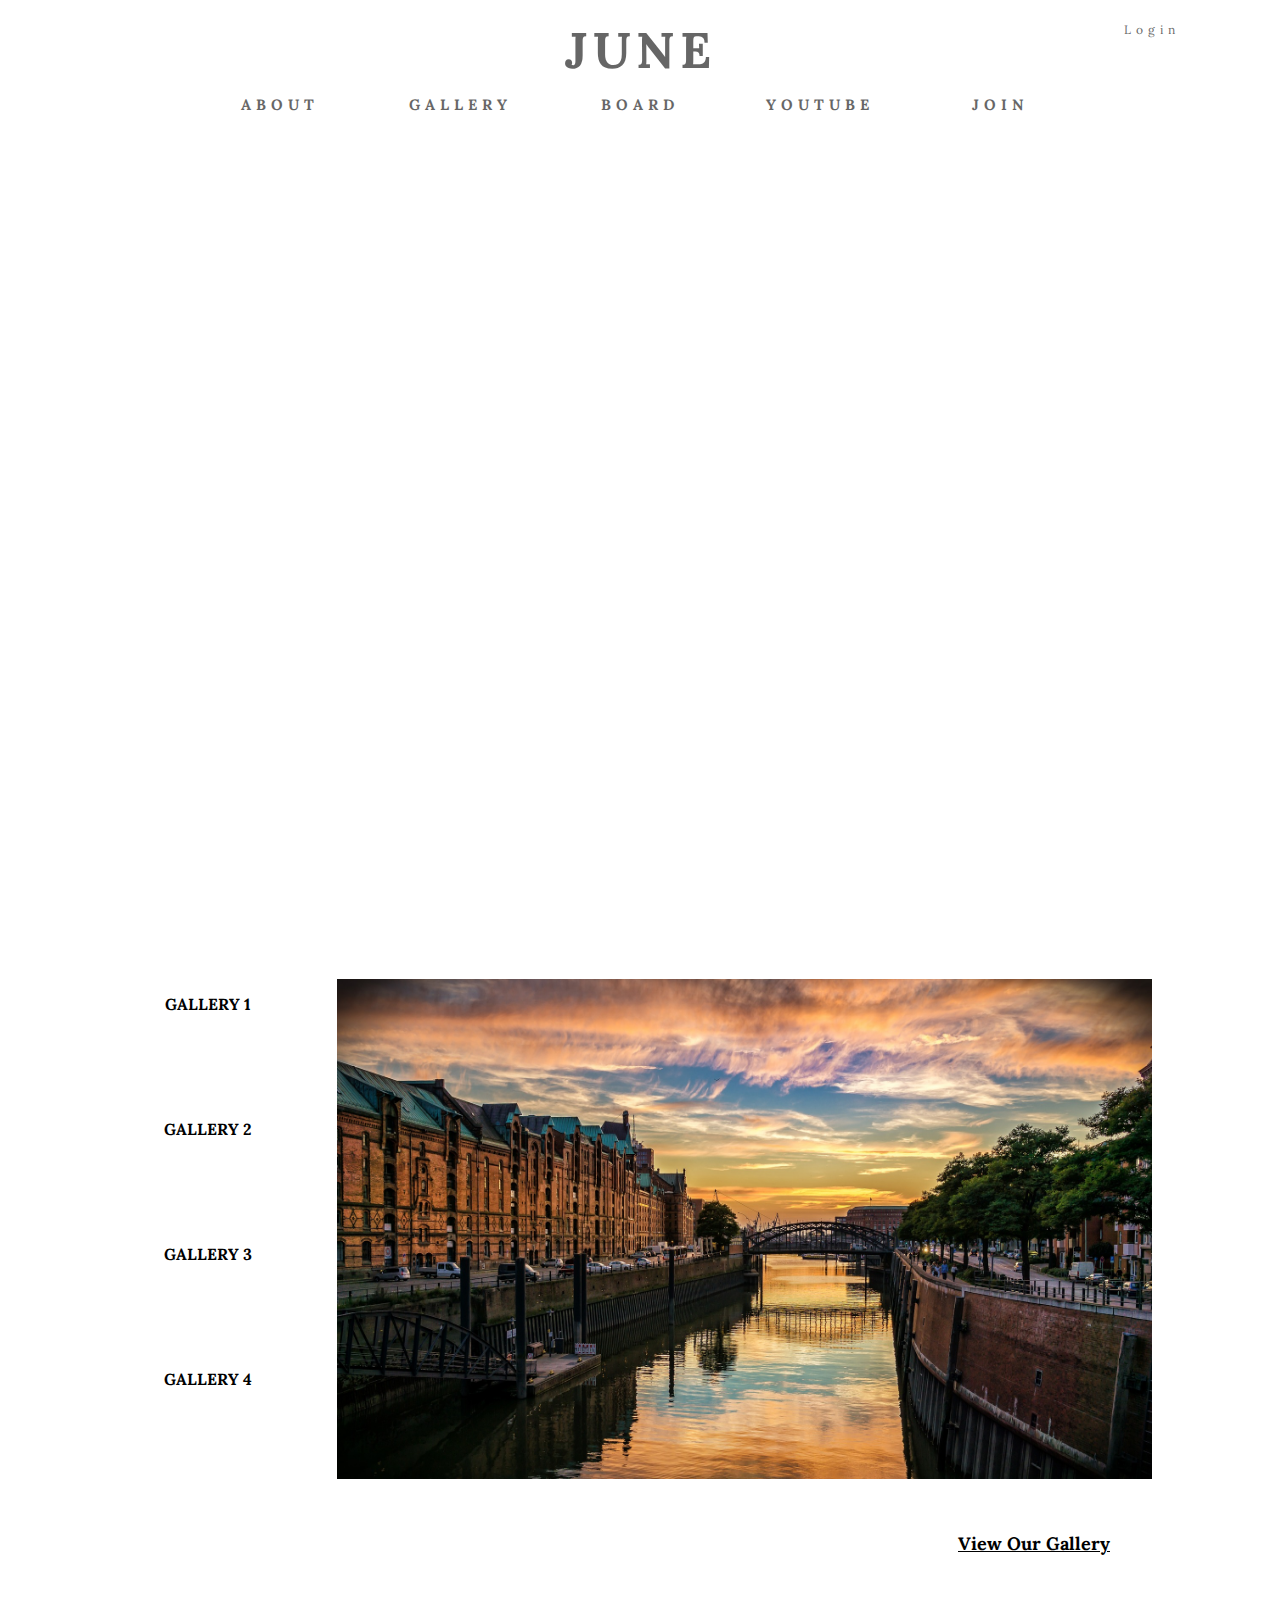
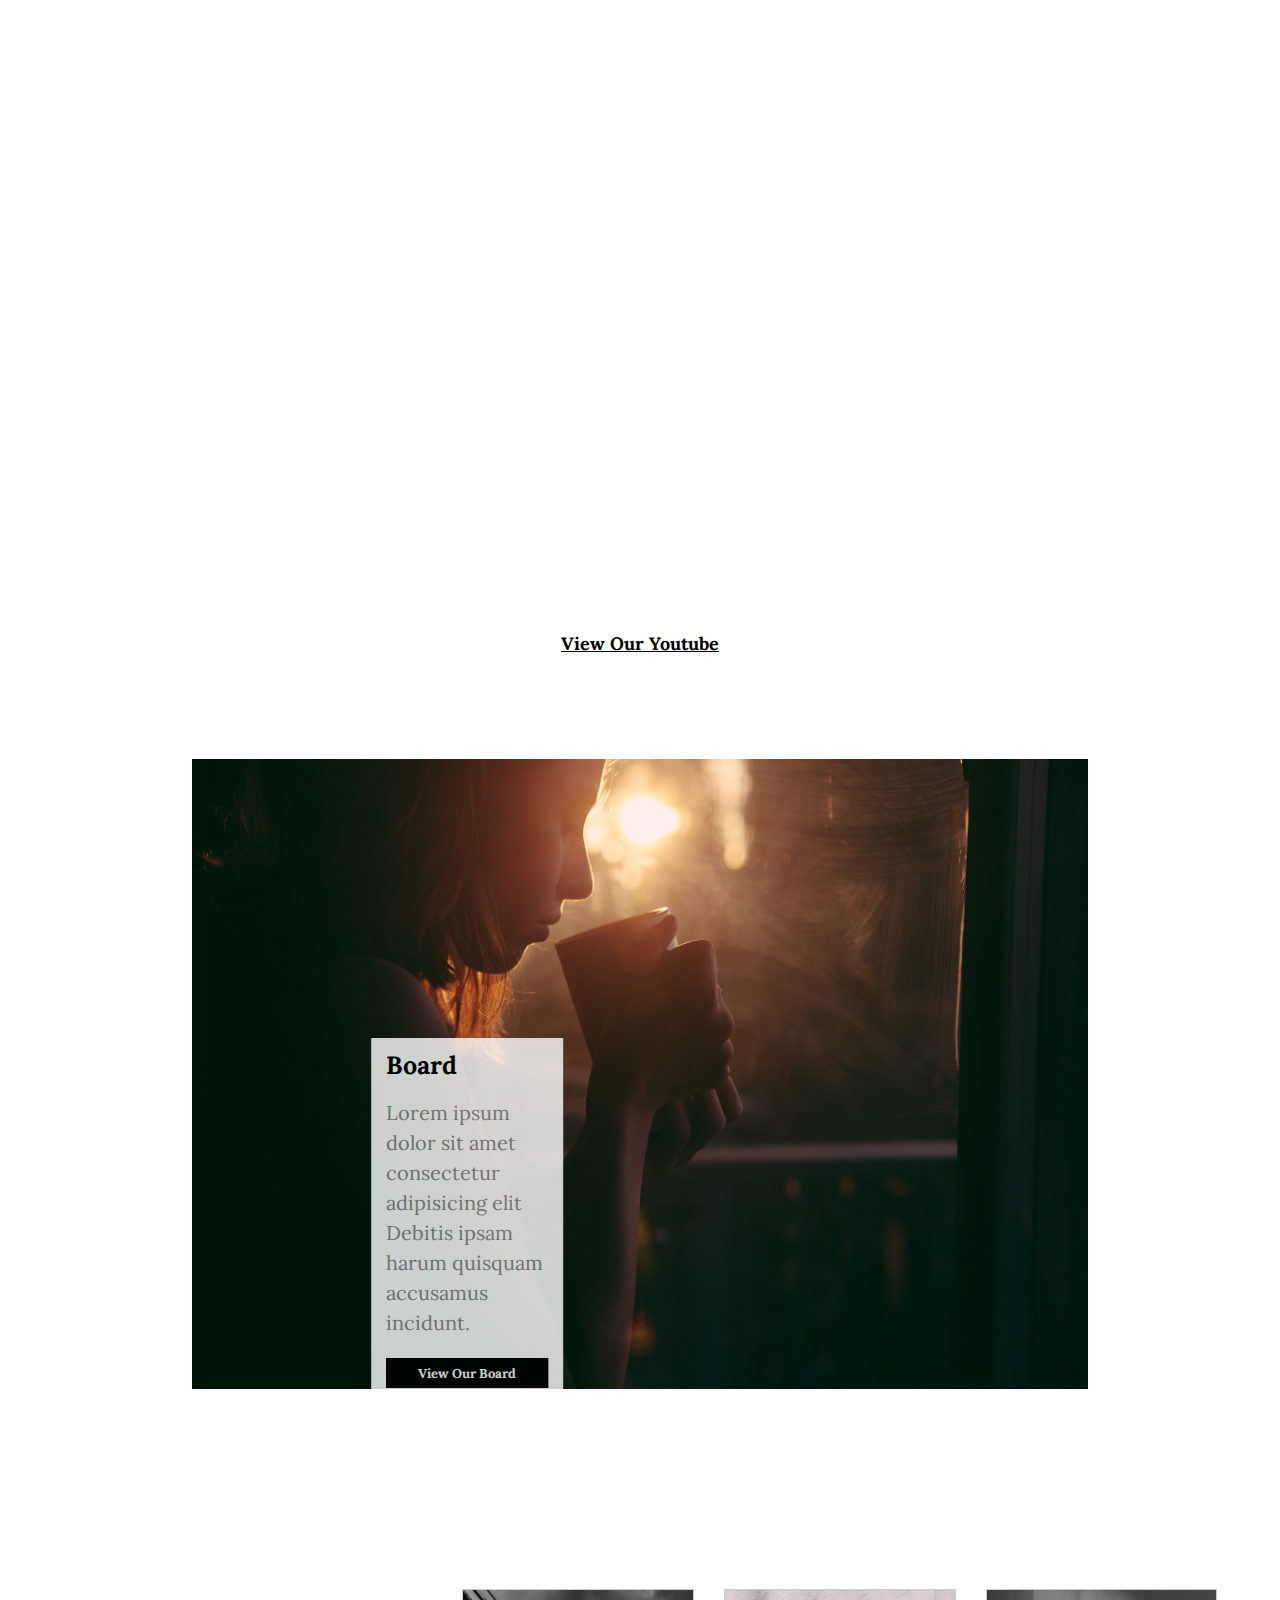
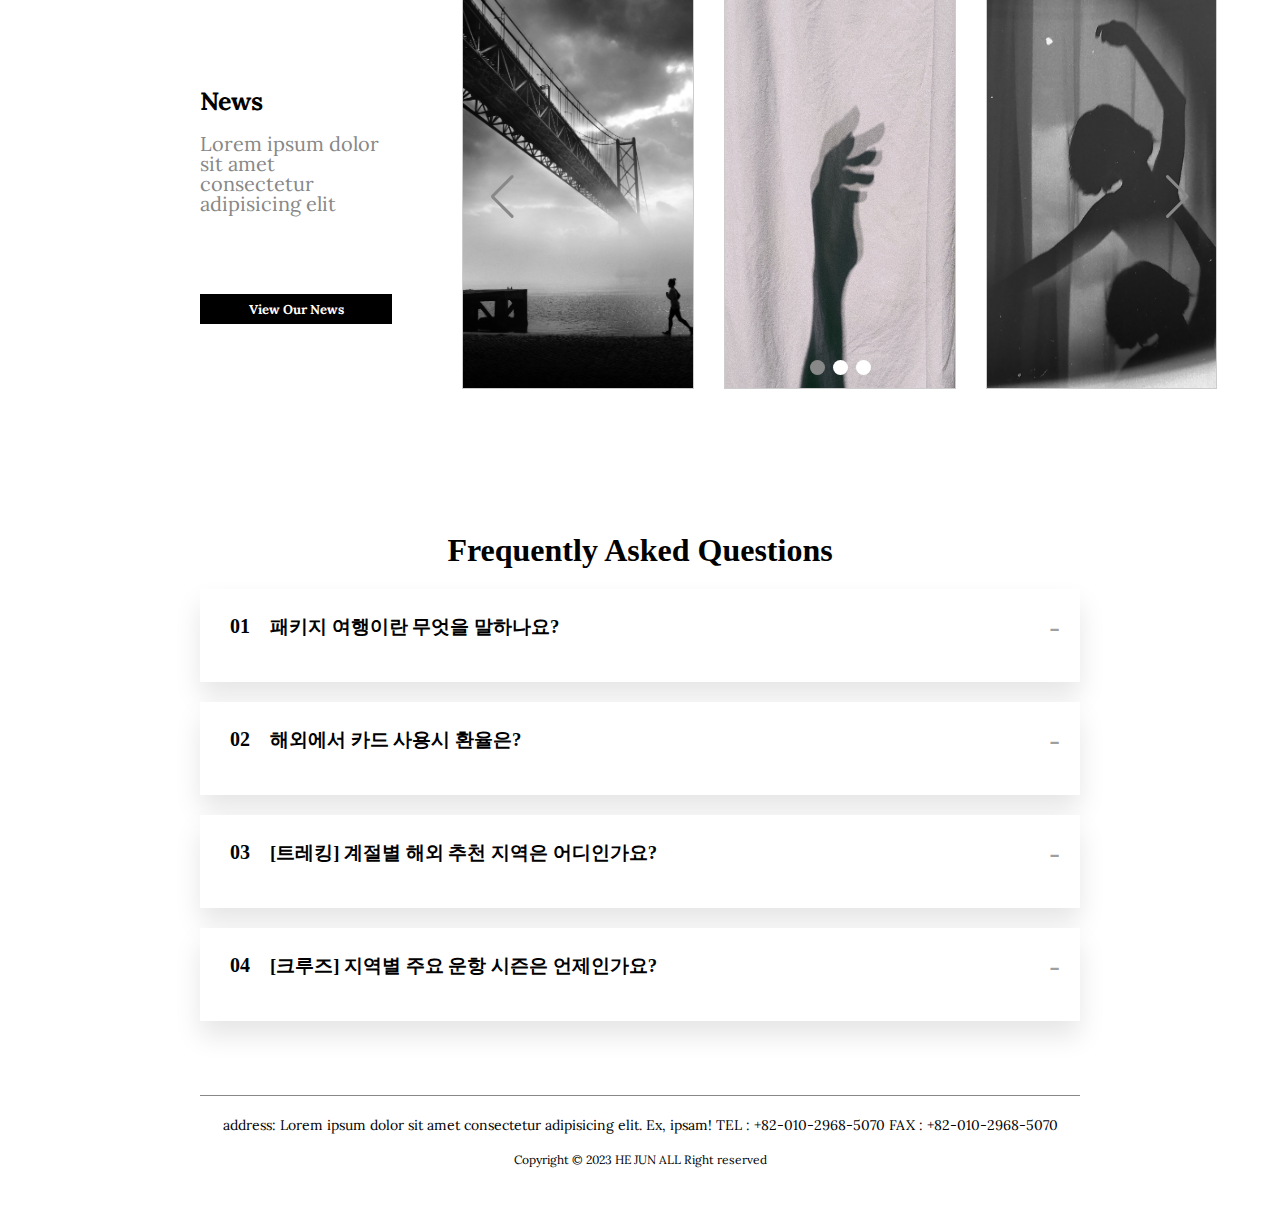
==== commit 0e0c759e: "faq수정" ====
--- a/index.html
+++ b/index.html
@@ -14,6 +14,10 @@
     <script defer src="main.js"></script>
     <script defer src="join.js"></script>
     <script defer src="anime.js"></script>
+    <script defer src="youtube.js"></script>
+    <script defer src="gallery.js"></script>
+    <script defer src="flickr.js"></script>
+    <script defer src="location.js"></script>
    
 </head>
 
@@ -219,48 +223,105 @@
                       <input type="radio" name="acc" id="acc1">
                       <label for="acc1">
                         <h2>01</h2>
-                        <h3>How to join?</h3>
+                        <h3>패키지 여행이란 무엇을 말하나요?</h3>
                       </label>
                       <div class="content">
                         <p>
-                          Lorem ipsum dolor sit, amet consectetur adipisicing. </p>
+                          여행사에서 미리 세팅해놓은 항공권, 관광일정, 숙박, 식사, 교통 등을 이용하여 여행하는 것을 패키지 여행이라고 합니다.<br/>
+보통 10명 ~ 15명이 한 팀이 되어 단체로 관광을 하기 때문에 개인적으로 가시는 여행보다 저렴하게 여행하실 수 있습니다.</p>
                       </div>
                     </div>
                     <div class="tab">
                       <input type="radio" name="acc" id="acc2">
                       <label for="acc2">
                         <h2>02</h2>
-                        <h3>How to join?</h3>
+                        <h3>해외에서 카드 사용시 환율은?</h3>
                       </label>
                       <div class="content">
-                        <p>Lorem ipsum dolor sit amet consectetur adipisicing elit. Quas</p>
+                        <p>해외에서 카드를 사용할 경우 환율 적용 시점을 알아두면 유용합니다.
+                          삼성과 현대카드, BC카드 등은 거래명세가 해당 회사에 접수되는 날의 환율을 적용합니다.
+                          <br/>
+                          세계 어느 나라에서 사용하시더라도 모든 거래 금액은 미 달러화로 전환 후 원화로 청구됩니다.
+                          <br/>
+                          예를 들어 유럽에서 유로화로 결제하실 경우 미화로 전환하여 청구됩니다.
+                          <br/>
+                          해외에서 카드를 분실하면 최대한 빨리 해당 카드사에 신고하는 것이 중요합니다.
+                          <br/>
+                          이를 위해서는 출국 전에 미리 카드사의 긴급연락처를 메모 해두는 것이 좋습니다.
+                          <br/>
+                          또 장기 체류자가 해외에서 카드를 분실 하였을 경우 현지에서 긴급 대체카드 발급을
+                          신청하면 이틀 내에 새로운 카드를 발급 받을 수 있습니다.
+                        </p>
                       </div>
                     </div>
                     <div class="tab">
                       <input type="radio" name="acc" id="acc3">
                       <label for="acc3">
                         <h2>03</h2>
-                        <h3>How to join?</h3>
+                        <h3>[트레킹] 계절별 해외 추천 지역은 어디인가요?</h3>
                       </label>
                       <div class="content">
-                        <p>Lorem ipsum dolor sit amet consectetur, adipisicing elit. Odio alias porro asperiores quis, deleniti fuga vitae inventore fugit deserunt. Officiis voluptatibus nemo iste natus omnis itaque deserunt hic fuga reiciendis! </p>
+                        <p>계절별 해외 트레킹 추천지역은 다음과 같습니다.
+
+
+                          <br/>
+                          봄 - 치앙마이 도이인타논, 베트남 판시판, 대만(옥산, 설산, 아리산, 양명산)
+                          <br/>
+                          여름 - 일본 (후지산, 북알프스, 중앙알프스, 남알프스, 북해도 대설산), 유럽, 캐나다, 몽골, 러시아
+                          <br/>
+                          가을 - 일본 다테야마, 중앙아시아
+                          <br/>
+                          겨울 - 네팔 트레킹, 밀포드 트레킹
+                          
+                          
+                          
+                          연중 - 중국 전지역, 키나발루산, 일본 다이센 이외에도 하나투어 닷컴에서 다양한 트레킹 상품을 확인하실 수 있습니다.</p>
                       </div>
                     </div>
                     <div class="tab">
                       <input type="radio" name="acc" id="acc4">
                       <label for="acc4">
                         <h2>04</h2>
-                        <h3>How to join?</h3>
+                        <h3>[크루즈] 지역별 주요 운항 시즌은 언제인가요?</h3>
                       </label>
                       <div class="content">
-                        <p>Lorem ipsum dolor, sit amet consectetur adipisicing elit. Minima dolorum, repellat reprehenderit error quasi maxime, perferendis perspiciatis provident enim explicabo consequuntur, amet laudantium asperiores possimus obcaecati exercitationem? Consectetur, itaque soluta.</p>
+                        <p>트레킹.레포츠.크루즈크루즈
+                          지역별 크루즈 운항 시즌은 아래와 같습니다.
+                          
+                          
+                          <br/>
+                          ■ 아시아 
+                          
+                          - 연중 가능하며 싱가폴, 홍콩, 페낭, 푸켓 운항
+                          
+                          - 한국 중국 일본을 운항하는 부산 승하선 크루즈 3월~9월
+                          
+                          
+                          <br/>
+                          ■ 지중해
+                          
+                          - 연중 가능하며 그리스(산토리니, 미코노스, 크레타, 로데스)에서 터키 ,이태리 베니스, 제노아 바르셀로나 , 마르세이유 중심으로 운항
+                          
+                          
+                          <br/>
+                          ■ 알래스카 
+                          
+                          - 5월~9월 가능하며 빙하체험과 빙하와 수많은 호수 및 대자연위주의 운항
+                          
+                          
+                          <br/>
+                          ■ 카리브해 
+                          
+                          - 연중 가능하며 수백개의 섬들로 제일 인기 높음
+                          
+                          
+                          <br/>
+                          ■ 북유럽 
+                          
+                          - 5월~8월 가능하며 대자연의 산과 빙하 ,피요르드 까지 스톡홀롬, 코펜하겐, 러시아 중심으로 운항</p>
                       </div>
                     </div>
-                <!-- <ul>
-                    <li><a href="board.html">BOARD</a></li>
-                    <li><a href="location.html">LOCATION</a></li>
-                    <li><a href="youtube.html">YOUTUBE</a></li>
-                </ul> -->
+              
     <br/><br/><br/>
                 <address>
                     address: Lorem ipsum dolor sit amet consectetur adipisicing elit. Ex, ipsam!
--- a/css/style.css
+++ b/css/style.css
@@ -112,7 +112,7 @@
 }
 #header_sub .categories .btnCall {
   position: absolute;
-  top: 9%;
+  top: 8%;
   right: 30px;
   transform: translateY(-50%);
   width: 20px;
@@ -708,6 +708,144 @@
   margin-top: 5px;
 }
 
+@media screen and (max-width: 1179px) {
+  .join {
+    height: 130vh;
+  }
+  .join .inner h1 {
+    margin-left: 100px;
+  }
+  .join .inner #member {
+    display: flex;
+    justify-content: center;
+    align-content: center;
+  }
+  .join .inner #member table {
+    border-top: 1px solid #ddd;
+    border-bottom: 1px solid #ddd;
+    margin-bottom: 50px;
+    margin-top: 50px;
+    text-align: left;
+  }
+  .join .inner #member table tr {
+    width: 500px;
+  }
+  .join .inner #member table tr th,
+  .join .inner #member table tr td {
+    border-bottom: 1px solid #ddd;
+    padding: 15px 25px;
+  }
+  .join .inner #member table th {
+    width: 200px;
+  }
+  .join .inner #member table th input[type=submit] {
+    width: 100%;
+    height: 60px;
+    margin: 10px;
+    font: bold 18px/40px "arial";
+    color: #fff;
+    background: #000;
+    cursor: pointer;
+  }
+  .join .inner #member table td {
+    width: 800px;
+    border-left: 1px solid #fff;
+  }
+  .join .inner #member table td input[type=text],
+  .join .inner #member table td input[type=password],
+  .join .inner #member table td select {
+    width: 100%;
+    background: rgba(0, 0, 0, 0.03);
+    padding: 10px;
+    border: 1px solid #fff;
+  }
+  .join .inner #member table td input[type=radio],
+  .join .inner #member table td input[type=checkbox] {
+    margin-right: 30px;
+  }
+  .join .inner #member table td textarea {
+    resize: none;
+    width: 100%;
+    height: 150px;
+    padding: 10px;
+    background: rgba(0, 0, 0, 0.03);
+    border: 1px solid #000;
+  }
+  .join .inner #member table td p {
+    font: 11px/1 "맑은 고딕";
+    color: red;
+    margin-top: 5px;
+  }
+}
+@media screen and (max-width: 539px) {
+  .join {
+    height: 130vh;
+  }
+  .join .inner h1 {
+    margin-left: 20px;
+  }
+  .join .inner #member {
+    display: flex;
+    justify-content: center;
+    align-content: center;
+  }
+  .join .inner #member table {
+    border-top: 1px solid #ddd;
+    border-bottom: 1px solid #ddd;
+    margin-bottom: 50px;
+    margin-top: 50px;
+    text-align: left;
+  }
+  .join .inner #member table tr {
+    width: 500px;
+  }
+  .join .inner #member table tr th,
+  .join .inner #member table tr td {
+    border-bottom: 1px solid #ddd;
+    padding: 15px 25px;
+  }
+  .join .inner #member table th {
+    width: 200px;
+  }
+  .join .inner #member table th input[type=submit] {
+    width: 100%;
+    height: 60px;
+    margin: 10px;
+    font: bold 18px/40px "arial";
+    color: #fff;
+    background: #000;
+    cursor: pointer;
+  }
+  .join .inner #member table td {
+    width: 800px;
+    border-left: 1px solid #fff;
+  }
+  .join .inner #member table td input[type=text],
+  .join .inner #member table td input[type=password],
+  .join .inner #member table td select {
+    width: 100%;
+    background: rgba(0, 0, 0, 0.03);
+    padding: 10px;
+    border: 1px solid #fff;
+  }
+  .join .inner #member table td input[type=radio],
+  .join .inner #member table td input[type=checkbox] {
+    margin-right: 30px;
+  }
+  .join .inner #member table td textarea {
+    resize: none;
+    width: 100%;
+    height: 150px;
+    padding: 10px;
+    background: rgba(0, 0, 0, 0.03);
+    border: 1px solid #000;
+  }
+  .join .inner #member table td p {
+    font: 11px/1 "맑은 고딕";
+    color: red;
+    margin-top: 5px;
+  }
+}
 .gallery {
   width: 100%;
   height: 2200px;
@@ -722,20 +860,20 @@
 }
 .gallery #galleryList #searchBox {
   width: 100%;
-  margin-left: 700px;
+  margin-left: 70px;
   font-size: 0;
 }
 .gallery #galleryList #searchBox input[type=text] {
-  width: 300px;
-  height: 30px;
+  width: 15vw;
+  height: 3vh;
   background: #fff;
   border: 1px solid #000;
   padding-left: 10px;
   margin-top: 50px;
 }
 .gallery #galleryList #searchBox .btnSearch {
-  width: 80px;
-  height: 30px;
+  width: 5vw;
+  height: 3vh;
   background: #000;
   font: bold 12px/30px "arial";
   text-align: center;
@@ -754,9 +892,9 @@
 .gallery #galleryList #wrap .loading {
   width: 100px;
   position: absolute;
-  top: 50%;
+  top: 20%;
   left: 50%;
-  transform: translate(-50%, -50%);
+  transform: translate(-20%, -50%);
   transition: 1s;
   opacity: 1;
 }
@@ -828,7 +966,7 @@
   border-radius: 50% 50%;
   background: #000;
 }
-.gallery #galleryList aside {
+.gallery #galleryList aside2 {
   width: 100%;
   height: 100vh;
   background: rgba(0, 0, 0, 0.8);
@@ -839,10 +977,10 @@
   justify-content: center;
   align-items: center;
 }
-.gallery #galleryList aside img {
+.gallery #galleryList aside2 img {
   height: 100%;
 }
-.gallery #galleryList aside span {
+.gallery #galleryList aside2 span {
   position: absolute;
   top: 20px;
   right: 20px;
@@ -859,6 +997,297 @@
   }
   100% {
     transform: rotate(-1deg);
+  }
+}
+@media screen and (max-width: 1179px) {
+  .gallery {
+    width: 100%;
+    height: 2200px;
+    position: relative;
+    opacity: 90%;
+  }
+  .gallery h1 {
+    margin-left: 70px;
+  }
+  .gallery #galleryList {
+    height: 1600px;
+  }
+  .gallery #galleryList #searchBox {
+    width: 60vw;
+    font-size: 0;
+  }
+  .gallery #galleryList #searchBox input[type=text] {
+    width: 25vw;
+    height: 3vh;
+    background: #fff;
+    border: 1px solid #000;
+    padding-left: 10px;
+    margin-top: 50px;
+  }
+  .gallery #galleryList #searchBox .btnSearch {
+    width: 10vw;
+    height: 3vh;
+    background: #000;
+    font: bold 12px/30px "arial";
+    text-align: center;
+    color: #fff;
+    border: 1px solid #000;
+    cursor: pointer;
+    margin-top: 50px;
+    margin-left: 10px;
+    vertical-align: top;
+  }
+  .gallery #galleryList #wrap {
+    width: 100%;
+    height: 350px;
+    padding: 50px;
+  }
+  .gallery #galleryList #wrap .loading {
+    width: 100px;
+    position: absolute;
+    top: 20%;
+    left: 50%;
+    transform: translate(-20%, -50%);
+    transition: 1s;
+    opacity: 1;
+  }
+  .gallery #galleryList #wrap .loading.off {
+    opacity: 0;
+  }
+  .gallery #galleryList #wrap #list {
+    width: 100%;
+    opacity: 0;
+  }
+  .gallery #galleryList #wrap #list.on {
+    opacity: 1;
+  }
+  .gallery #galleryList #wrap #list::after {
+    content: "";
+    display: block;
+    clear: both;
+  }
+  .gallery #galleryList #wrap #list li {
+    width: 33.3333333333%;
+    float: left;
+    padding: 10px;
+  }
+  .gallery #galleryList #wrap #list li div {
+    width: 100%;
+    padding: 20px;
+    box-shadow: 5px 5px 10px rgba(0, 0, 0, 0.8);
+    border-radius: 5px;
+    transform-origin: center -20px;
+  }
+  .gallery #galleryList #wrap #list li div a > img {
+    width: 100%;
+    border-radius: 5%;
+    transition: 0.3s;
+    filter: grayscale(100%);
+    border: 5px solid #000;
+  }
+  .gallery #galleryList #wrap #list li div p {
+    font: 18px/1.2 "Lora";
+    color: #000;
+    margin-top: 10px;
+    margin-bottom: 10px;
+  }
+  .gallery #galleryList #wrap #list li div:hover a > img {
+    filter: grayscale(0%);
+    transform: scale(1.1);
+  }
+  .gallery #galleryList #wrap #list li .div:after {
+    content: "";
+    position: absolute;
+    width: 20px;
+    height: 20px;
+    border: 1px solid #999;
+    top: -10px;
+    left: 50%;
+    z-index: 0;
+    border-bottom: none;
+    border-right: none;
+    transform: rotate(45deg);
+  }
+  .gallery #galleryList #wrap #list li .div:before {
+    content: "";
+    position: absolute;
+    width: 5px;
+    height: 5px;
+    top: -14px;
+    left: 54%;
+    z-index: 5;
+    border-radius: 50% 50%;
+    background: #000;
+  }
+  .gallery #galleryList aside2 {
+    width: 100%;
+    height: 100vh;
+    background: rgba(0, 0, 0, 0.8);
+    position: fixed;
+    top: 0;
+    left: 0;
+    display: flex;
+    justify-content: center;
+    align-items: center;
+  }
+  .gallery #galleryList aside2 img {
+    height: 100%;
+  }
+  .gallery #galleryList aside2 span {
+    position: absolute;
+    top: 20px;
+    right: 20px;
+    color: #fff;
+    cursor: pointer;
+  }
+  .gallery.on {
+    display: block;
+  }
+}
+@media screen and (max-width: 539px) {
+  .gallery {
+    width: 100%;
+    height: 2200px;
+    position: relative;
+    opacity: 90%;
+  }
+  .gallery h1 {
+    margin-left: 70px;
+  }
+  .gallery #galleryList {
+    height: 1600px;
+  }
+  .gallery #galleryList #searchBox {
+    width: 60vw;
+    margin-left: 130px;
+    font-size: 0;
+  }
+  .gallery #galleryList #searchBox input[type=text] {
+    width: 200px;
+    height: 30px;
+    background: #fff;
+    border: 1px solid #000;
+    padding-left: 10px;
+    margin-top: 50px;
+  }
+  .gallery #galleryList #searchBox .btnSearch {
+    width: 80px;
+    height: 30px;
+    background: #000;
+    font: bold 12px/30px "arial";
+    text-align: center;
+    color: #fff;
+    border: 1px solid #000;
+    cursor: pointer;
+    margin-top: 50px;
+    margin-left: 10px;
+    vertical-align: top;
+  }
+  .gallery #galleryList #wrap {
+    width: 100%;
+    height: 350px;
+    padding: 50px;
+  }
+  .gallery #galleryList #wrap .loading {
+    width: 100px;
+    position: absolute;
+    top: 20%;
+    left: 50%;
+    transform: translate(-20%, -50%);
+    transition: 1s;
+    opacity: 1;
+  }
+  .gallery #galleryList #wrap .loading.off {
+    opacity: 0;
+  }
+  .gallery #galleryList #wrap #list {
+    width: 100%;
+    opacity: 0;
+  }
+  .gallery #galleryList #wrap #list.on {
+    opacity: 1;
+  }
+  .gallery #galleryList #wrap #list::after {
+    content: "";
+    display: block;
+    clear: both;
+  }
+  .gallery #galleryList #wrap #list li {
+    width: 33.3333333333%;
+    float: left;
+    padding: 10px;
+  }
+  .gallery #galleryList #wrap #list li div {
+    width: 100%;
+    padding: 20px;
+    box-shadow: 5px 5px 10px rgba(0, 0, 0, 0.8);
+    border-radius: 5px;
+    transform-origin: center -20px;
+  }
+  .gallery #galleryList #wrap #list li div a > img {
+    width: 100%;
+    border-radius: 5%;
+    transition: 0.3s;
+    filter: grayscale(100%);
+    border: 5px solid #000;
+  }
+  .gallery #galleryList #wrap #list li div p {
+    font: 10px/1.2 "Lora";
+    color: #000;
+    margin-top: 10px;
+    margin-bottom: 10px;
+  }
+  .gallery #galleryList #wrap #list li div:hover a > img {
+    filter: grayscale(0%);
+    transform: scale(1.1);
+  }
+  .gallery #galleryList #wrap #list li .div:after {
+    content: "";
+    position: absolute;
+    width: 20px;
+    height: 20px;
+    border: 1px solid #999;
+    top: -10px;
+    left: 50%;
+    z-index: 0;
+    border-bottom: none;
+    border-right: none;
+    transform: rotate(45deg);
+  }
+  .gallery #galleryList #wrap #list li .div:before {
+    content: "";
+    position: absolute;
+    width: 5px;
+    height: 5px;
+    top: -14px;
+    left: 54%;
+    z-index: 5;
+    border-radius: 50% 50%;
+    background: #000;
+  }
+  .gallery #galleryList aside2 {
+    width: 100%;
+    height: 100vh;
+    background: rgba(0, 0, 0, 0.8);
+    position: fixed;
+    top: 0;
+    left: 0;
+    display: flex;
+    justify-content: center;
+    align-items: center;
+  }
+  .gallery #galleryList aside2 img {
+    height: 100%;
+  }
+  .gallery #galleryList aside2 span {
+    position: absolute;
+    top: 20px;
+    right: 20px;
+    color: #fff;
+    cursor: pointer;
+  }
+  .gallery.on {
+    display: block;
   }
 }
 .about {
@@ -1167,6 +1596,140 @@
   cursor: pointer;
 }
 
+@media screen and (max-width: 1179px) {
+  h1 {
+    margin-left: 30px;
+  }
+  .vidList {
+    width: 100%;
+    display: flex;
+    flex-wrap: wrap;
+    justify-content: space-between;
+    align-content: flex-start;
+  }
+  .vidList article {
+    width: 40%;
+    height: 350px;
+    margin: 0 35px;
+    margin-top: 80px;
+  }
+  .vidList article .pic {
+    display: block;
+    width: 100%;
+    height: 60%;
+  }
+  .vidList article .pic img {
+    width: 100%;
+    height: 100%;
+    border-radius: 5%;
+    object-fit: cover;
+  }
+  .vidList article .con {
+    width: 100%;
+    height: 20%;
+    padding: 20px;
+  }
+  .vidList article .con h2 {
+    font: bold 20px/1.2 "Lora";
+    color: #000;
+    margin-bottom: 15px;
+  }
+  .vidList article .con p {
+    font: 14px/1.4 "Lora";
+    color: #000;
+    margin-bottom: 20px;
+  }
+  .vidList article .con span {
+    font: bold 16px/1 "Lora";
+    float: right;
+    color: #000;
+  }
+  .vidList figure.pop {
+    width: 100%;
+    height: 100vh;
+    position: fixed;
+    top: 0;
+    left: 0;
+    background: rgba(0, 0, 0, 0.8);
+    display: flex;
+    justify-content: center;
+    align-items: center;
+    padding: 5vw;
+    overflow: hidden;
+  }
+  .vidList figure.pop .btnClose {
+    position: absolute;
+    top: 50px;
+    right: 50px;
+    color: #fff;
+    cursor: pointer;
+  }
+}
+@media screen and (max-width: 539px) {
+  h1 {
+    margin-left: 30px;
+  }
+  .vidList {
+    width: 100%;
+  }
+  .vidList article {
+    width: 100%;
+    height: 350px;
+    margin: 0 15px;
+    margin-top: 80px;
+  }
+  .vidList article .pic {
+    display: block;
+    width: 100%;
+    height: 60%;
+  }
+  .vidList article .pic img {
+    width: 100%;
+    height: 100%;
+    border-radius: 5%;
+    object-fit: cover;
+  }
+  .vidList article .con {
+    width: 100%;
+    height: 20%;
+    padding: 20px;
+  }
+  .vidList article .con h2 {
+    font: bold 20px/1.2 "Lora";
+    color: #000;
+    margin-bottom: 15px;
+  }
+  .vidList article .con p {
+    font: 14px/1.4 "Lora";
+    color: #000;
+    margin-bottom: 20px;
+  }
+  .vidList article .con span {
+    font: bold 16px/1 "Lora";
+    float: right;
+    color: #000;
+  }
+  .vidList figure.pop {
+    width: 100%;
+    height: 100vh;
+    position: fixed;
+    top: 0;
+    left: 0;
+    background: rgba(0, 0, 0, 0.8);
+    display: flex;
+    justify-content: center;
+    align-items: center;
+    padding: 5vw;
+    overflow: hidden;
+  }
+  .vidList figure.pop .btnClose {
+    position: absolute;
+    top: 50px;
+    right: 50px;
+    color: #fff;
+    cursor: pointer;
+  }
+}
 #header {
   width: 100%;
   position: fixed;
@@ -1849,13 +2412,15 @@
 #footer .inner .tab .content {
   max-height: 0;
   transition: 1s;
+  margin-top: 15px;
   overflow: hidden;
 }
 #footer .inner .tab .content p {
   font-size: 15px;
+  text-align: left;
   line-height: 25px;
   position: relative;
-  padding: 15px 0;
+  padding: 15px 50px;
   color: #333;
   z-index: 10;
 }
@@ -1962,10 +2527,14 @@
     width: 70vw;
   }
   #board .inner {
+    width: 40%;
+    margin: 0 auto;
+    padding: 15px 15px;
+    position: absolute;
+    transform: translate(-40%, 10%);
+    background: white;
     opacity: 80%;
-    width: 40vw;
-    height: 30vh;
-    transform: translate(-30%, 30%);
+    transition: 1s 0.3s;
   }
   #board .inner a {
     display: block;
@@ -2126,10 +2695,14 @@
     width: 70vw;
   }
   #board .inner {
+    width: 50%;
+    margin: 0 auto;
+    padding: 15px 15px;
+    position: absolute;
+    transform: translate(-20%, 10%);
+    background: white;
     opacity: 80%;
-    width: 35vw;
-    height: 35vh;
-    transform: translate(-30%, 30%);
+    transition: 1s 0.3s;
   }
   #board .inner a {
     display: block;
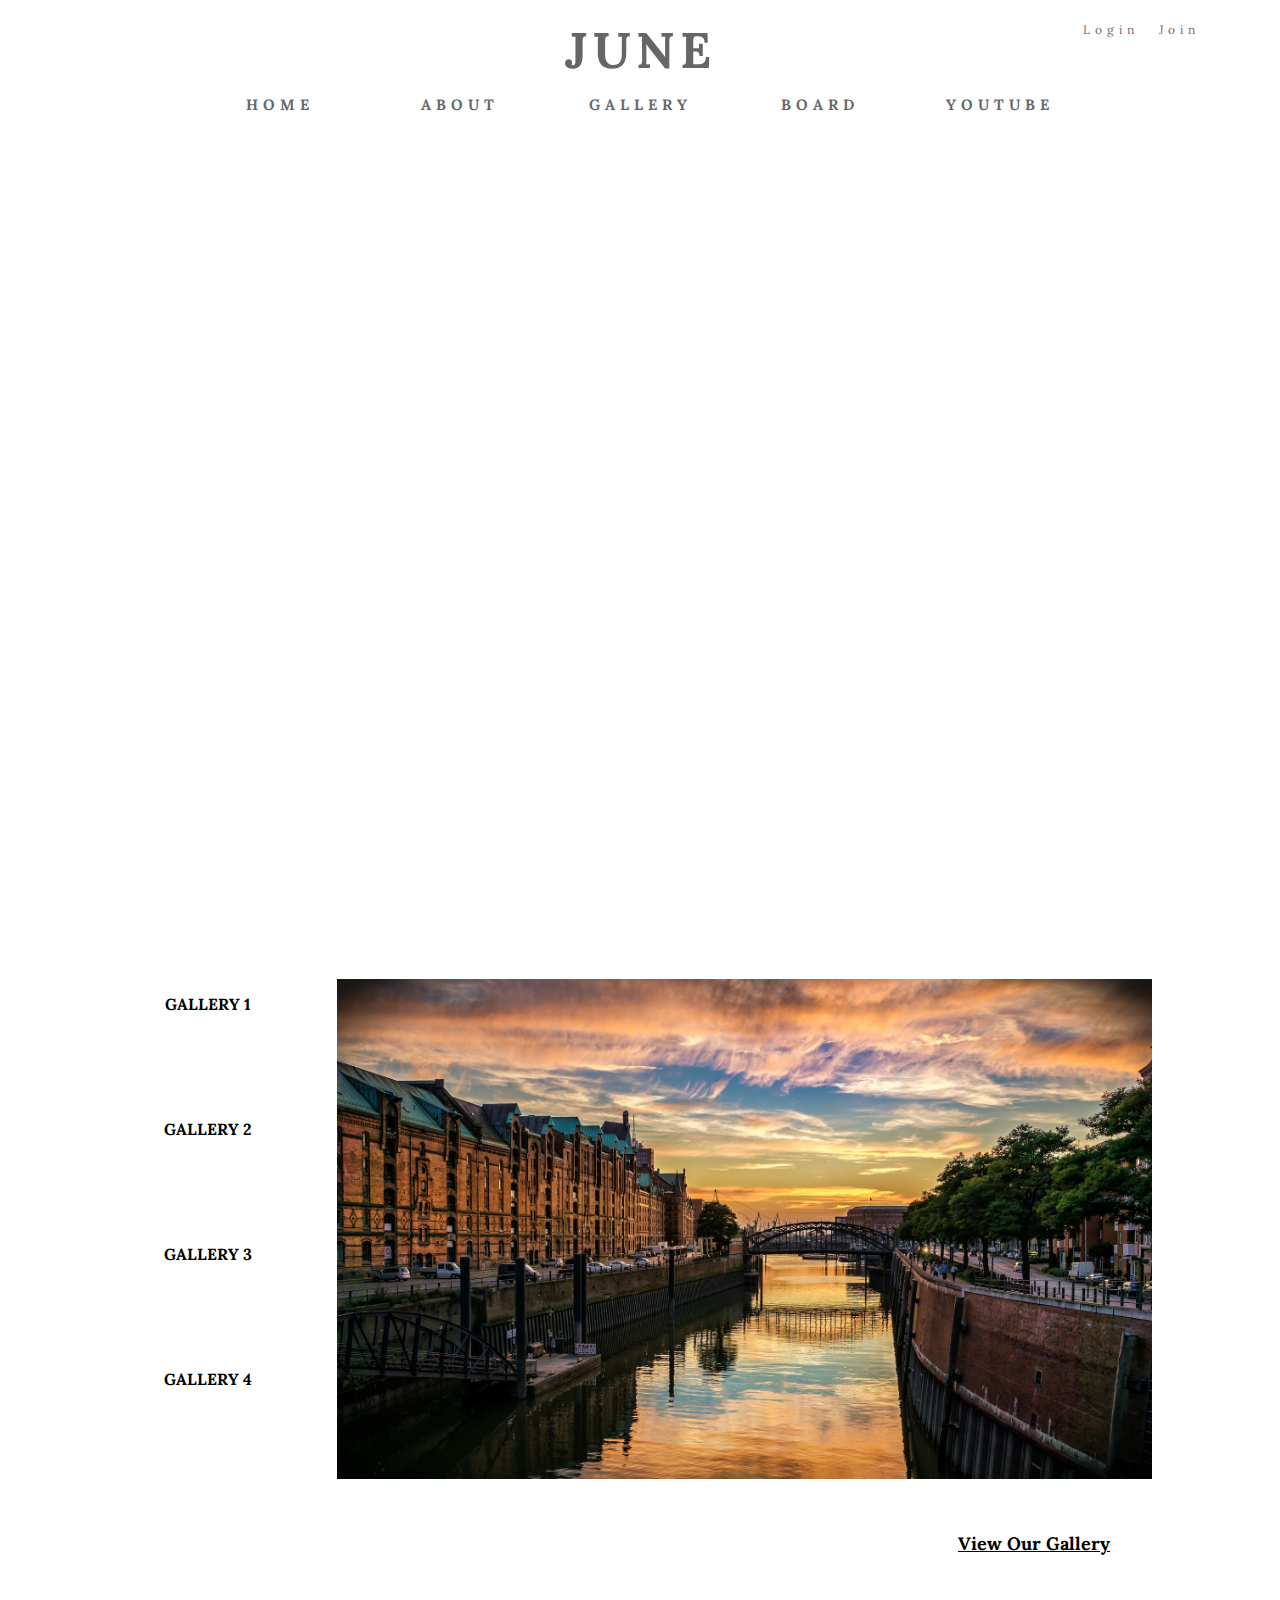
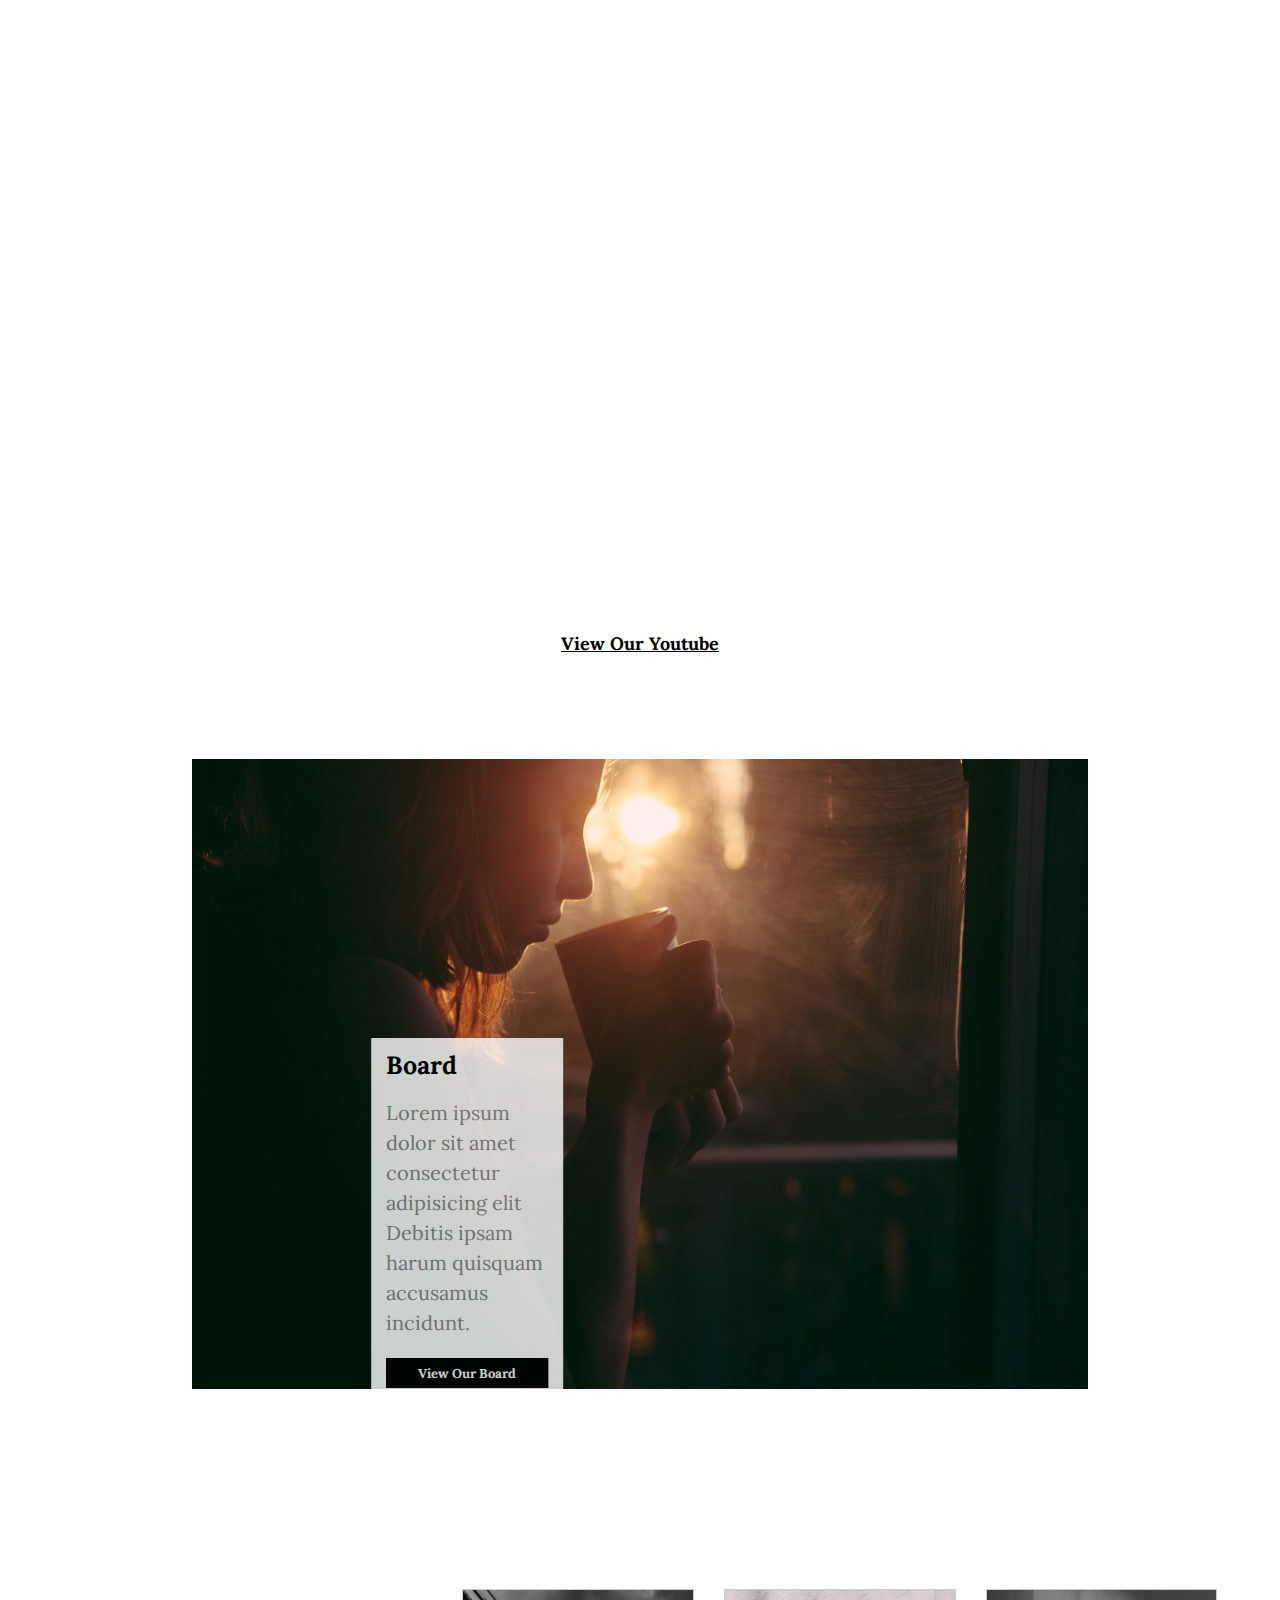
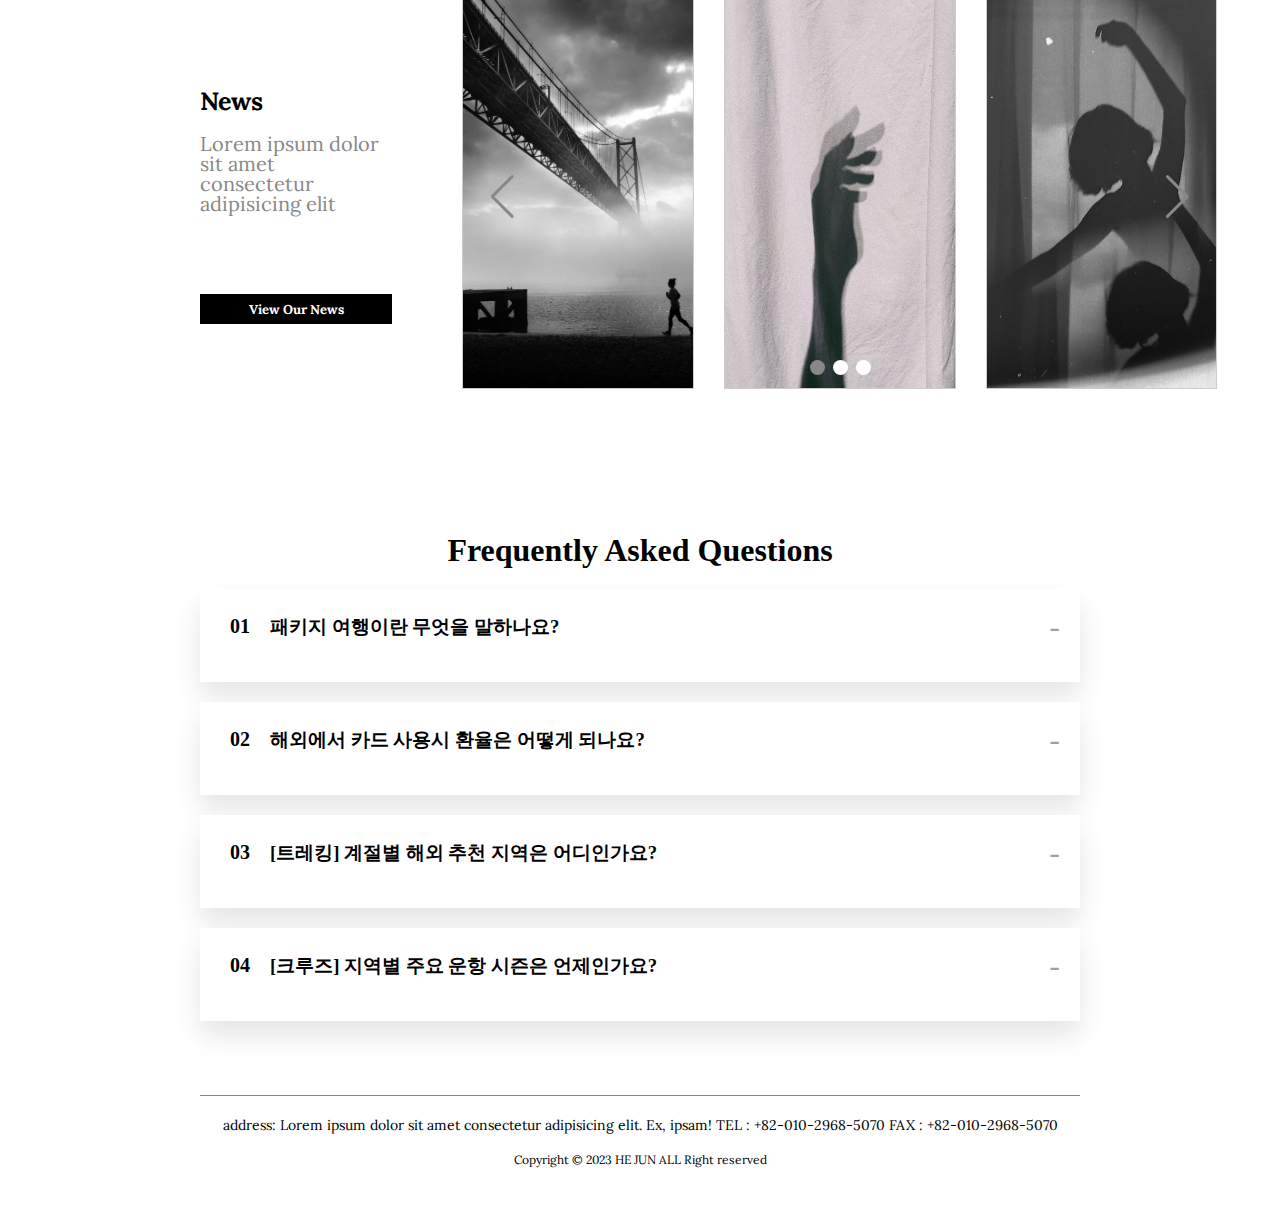
==== commit 4d0289b6: "nav bar 수정" ====
--- a/index.html
+++ b/index.html
@@ -30,6 +30,10 @@
             <!-- web반응형 -->
               <nav class="nav_web">
                 <ul id="gnb">
+
+                  <li><a href="index.html">HOME</a></li>
+
+
                     <li><a href="about.html">ABOUT</a></li>
                     
                    
@@ -41,25 +45,19 @@
 
                     <li>
                         <a href="board.html">BOARD</a>
-                        <!-- <div class="sub_menu1">
-                            <ul>
-                              <li><a href="notice.html">NOTICE</a></li>
-                              <li><a href="faq.html">FAQ</a></li>
-                            </ul>
-                          </div> -->
+                      
                     </li>
                    
                    
                     <li><a href="youtube.html">YOUTUBE</a></li>
 
-                    <li><a href="join.html">JOIN</a></li>
                 </ul>
 
 
                 <ul class="util">
-                    <li><a href="#"><i class="fa-regular fa-user"></i></a></li>
                     <li><a href="location.html"><i class="fa-regular fas fa-location-dot"></i></a></li>
-                    <li><a href="#">Login</a></li>
+                    <li><a href="login.html">Login</a></li>
+                    <li><a href="join.html">Join</a></li>
                   </ul>
               </nav>  
 
@@ -72,29 +70,24 @@
           <nav class="nav_mo">
            
             <ul id="gnb_mo">
-                <li><a href="about.html">ABOUT</a></li>
+              <li><a href="index.html">HOME</a></li>
                 
-                  
+              <li><a href="about.html">ABOUT</a></li>
+              
                 <li>
                   <a href="gallery.html">GALLERY</a>
               </li>
 
 
-
                 <li>
                     <a href="board.html">BOARD</a>
-                    <!-- <div class="sub_menu1">
-                        <ul>
-                          <li><a href="#">NOTICE</a></li>
-                          <li><a href="#">FAQ</a></li>
-                        </ul>
-                      </div> -->
+                  
                 </li>
               
               
                 <li><a href="youtube.html">YOUTUBE</a></li>
 
-                <li><a href="join.html">JOIN</a></li>
+                
             </ul>
           </nav>
         </div>
@@ -235,7 +228,7 @@
                       <input type="radio" name="acc" id="acc2">
                       <label for="acc2">
                         <h2>02</h2>
-                        <h3>해외에서 카드 사용시 환율은?</h3>
+                        <h3>해외에서 카드 사용시 환율은 어떻게 되나요?</h3>
                       </label>
                       <div class="content">
                         <p>해외에서 카드를 사용할 경우 환율 적용 시점을 알아두면 유용합니다.
--- a/css/style.css
+++ b/css/style.css
@@ -1728,6 +1728,182 @@
     right: 50px;
     color: #fff;
     cursor: pointer;
+  }
+}
+.login {
+  height: 50vh;
+}
+.login .inner h1 {
+  margin-left: 100px;
+}
+.login .inner #sub_login {
+  display: flex;
+  justify-content: center;
+  align-content: center;
+}
+.login .inner #sub_login table {
+  border-top: 1px solid #ddd;
+  border-bottom: 1px solid #ddd;
+  margin-bottom: 50px;
+  margin-top: 50px;
+  text-align: left;
+}
+.login .inner #sub_login table tr {
+  width: 500px;
+}
+.login .inner #sub_login table tr th,
+.login .inner #sub_login table tr td {
+  border-bottom: 1px solid #ddd;
+  padding: 15px 25px;
+}
+.login .inner #sub_login table th {
+  width: 150px;
+}
+.login .inner #sub_login table th input[type=submit] {
+  width: 40%;
+  text-align: center;
+  height: 60px;
+  margin: 10px;
+  margin-left: 300px;
+  font: bold 18px/40px "arial";
+  color: #fff;
+  background: #000;
+  cursor: pointer;
+}
+.login .inner #sub_login table td {
+  width: 800px;
+  border-left: 1px solid #fff;
+}
+.login .inner #sub_login table td input[type=text],
+.login .inner #sub_login table td input[type=password],
+.login .inner #sub_login table td select {
+  width: 100%;
+  background: rgba(0, 0, 0, 0.03);
+  padding: 10px;
+  border: 1px solid #fff;
+}
+.login .inner #sub_login table td p {
+  font: 11px/1 "맑은 고딕";
+  color: red;
+  margin-top: 5px;
+}
+
+@media screen and (max-width: 1179px) {
+  .login {
+    height: 50vh;
+  }
+  .login .inner h1 {
+    margin-left: 100px;
+  }
+  .login .inner #sub_login {
+    display: flex;
+    justify-content: center;
+    align-content: center;
+  }
+  .login .inner #sub_login table {
+    border-top: 1px solid #ddd;
+    border-bottom: 1px solid #ddd;
+    margin-bottom: 50px;
+    margin-top: 50px;
+    text-align: left;
+  }
+  .login .inner #sub_login table tr {
+    width: 500px;
+  }
+  .login .inner #sub_login table tr th,
+  .login .inner #sub_login table tr td {
+    border-bottom: 1px solid #ddd;
+    padding: 15px 25px;
+  }
+  .login .inner #sub_login table th {
+    width: 250px;
+  }
+  .login .inner #sub_login table th input[type=submit] {
+    width: 40%;
+    text-align: center;
+    height: 60px;
+    margin: 10px;
+    margin-left: 200px;
+    font: bold 18px/40px "arial";
+    color: #fff;
+    background: #000;
+    cursor: pointer;
+  }
+  .login .inner #sub_login table td {
+    width: 800px;
+    border-left: 1px solid #fff;
+  }
+  .login .inner #sub_login table td input[type=text],
+  .login .inner #sub_login table td input[type=password],
+  .login .inner #sub_login table td select {
+    width: 100%;
+    background: rgba(0, 0, 0, 0.03);
+    padding: 10px;
+    border: 1px solid #fff;
+  }
+  .login .inner #sub_login table td p {
+    font: 11px/1 "맑은 고딕";
+    color: red;
+    margin-top: 5px;
+  }
+}
+@media screen and (max-width: 539px) {
+  .login {
+    height: 50vh;
+  }
+  .login .inner h1 {
+    margin-left: 100px;
+  }
+  .login .inner #sub_login {
+    display: flex;
+    justify-content: center;
+    align-content: center;
+  }
+  .login .inner #sub_login table {
+    border-top: 1px solid #ddd;
+    border-bottom: 1px solid #ddd;
+    margin-bottom: 50px;
+    margin-top: 50px;
+    text-align: left;
+  }
+  .login .inner #sub_login table tr {
+    width: 500px;
+  }
+  .login .inner #sub_login table tr th,
+  .login .inner #sub_login table tr td {
+    border-bottom: 1px solid #ddd;
+    padding: 15px 25px;
+  }
+  .login .inner #sub_login table th {
+    width: 200px;
+  }
+  .login .inner #sub_login table th input[type=submit] {
+    width: 60%;
+    text-align: center;
+    height: 60px;
+    margin: 10px;
+    margin-left: 100px;
+    font: bold 18px/40px "arial";
+    color: #fff;
+    background: #000;
+    cursor: pointer;
+  }
+  .login .inner #sub_login table td {
+    width: 800px;
+    border-left: 1px solid #fff;
+  }
+  .login .inner #sub_login table td input[type=text],
+  .login .inner #sub_login table td input[type=password],
+  .login .inner #sub_login table td select {
+    width: 100%;
+    background: rgba(0, 0, 0, 0.03);
+    padding: 10px;
+    border: 1px solid #fff;
+  }
+  .login .inner #sub_login table td p {
+    font: 11px/1 "맑은 고딕";
+    color: red;
+    margin-top: 5px;
   }
 }
 #header {
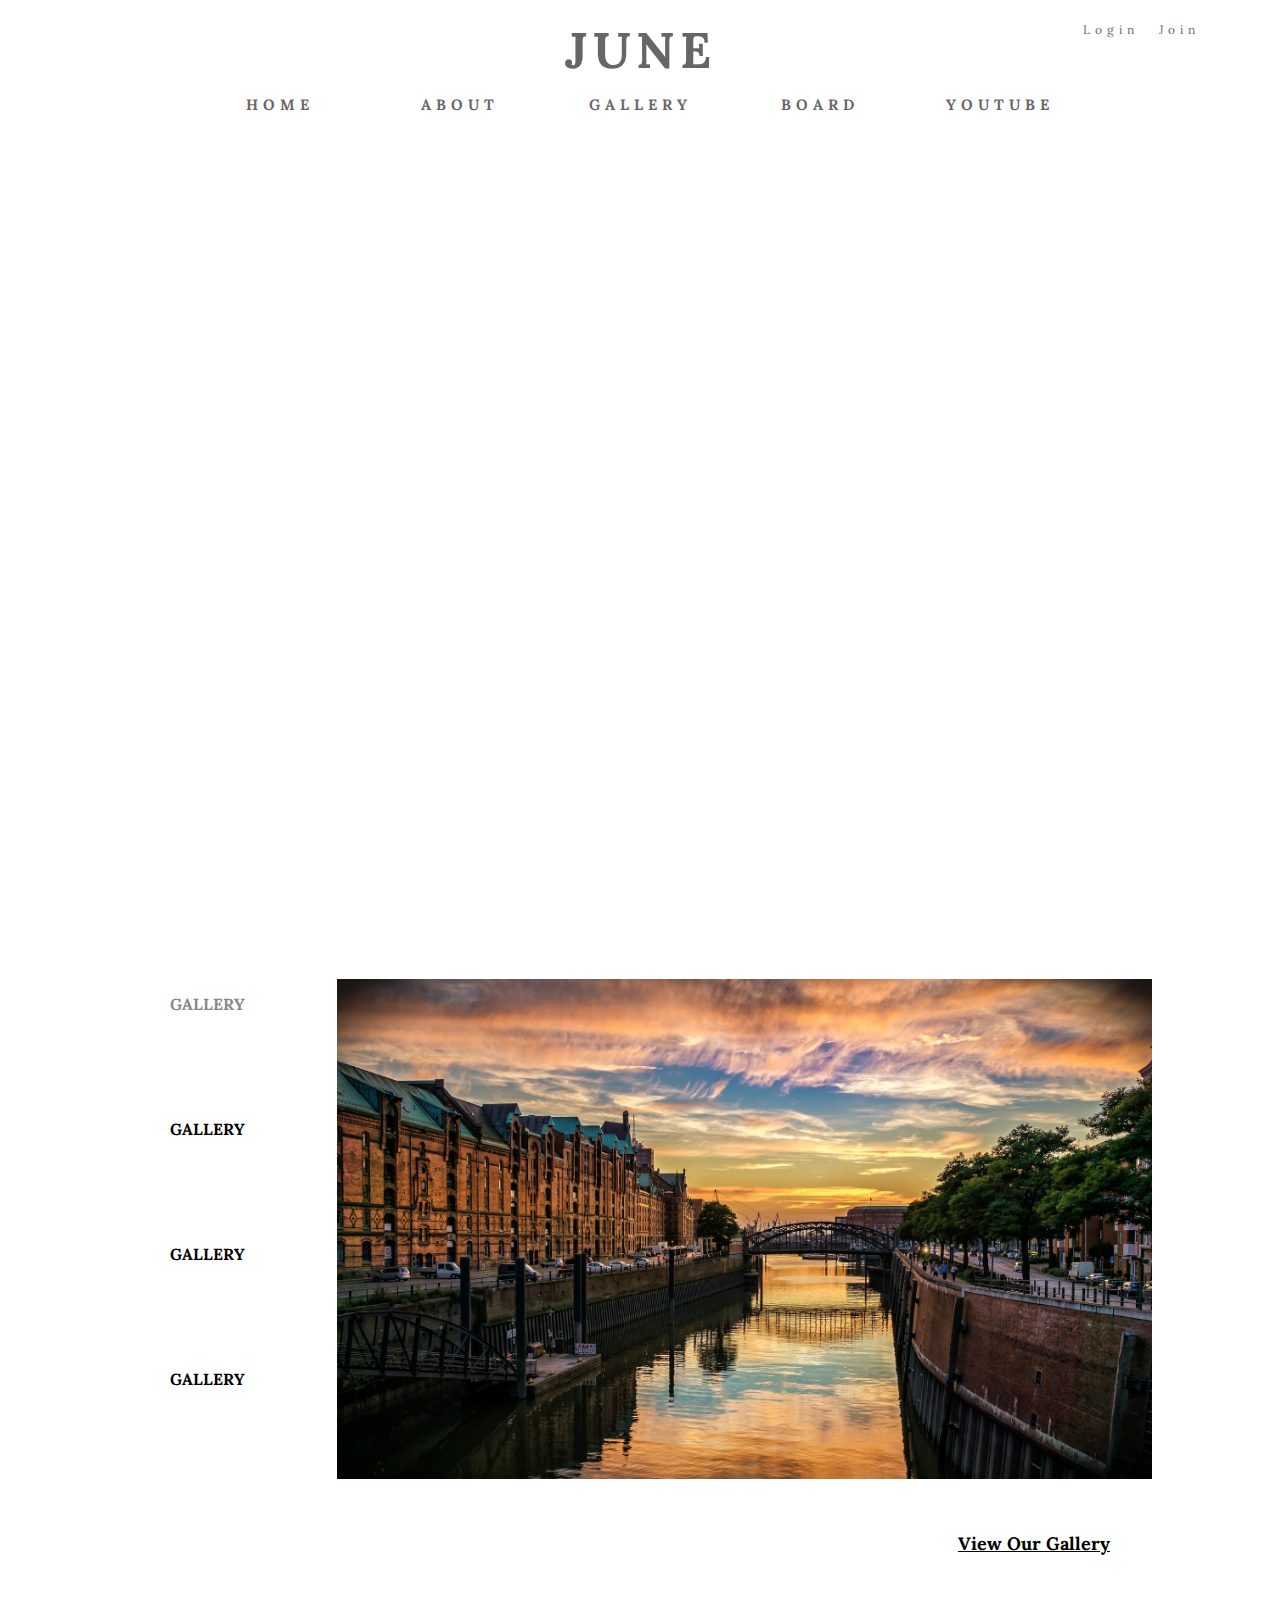
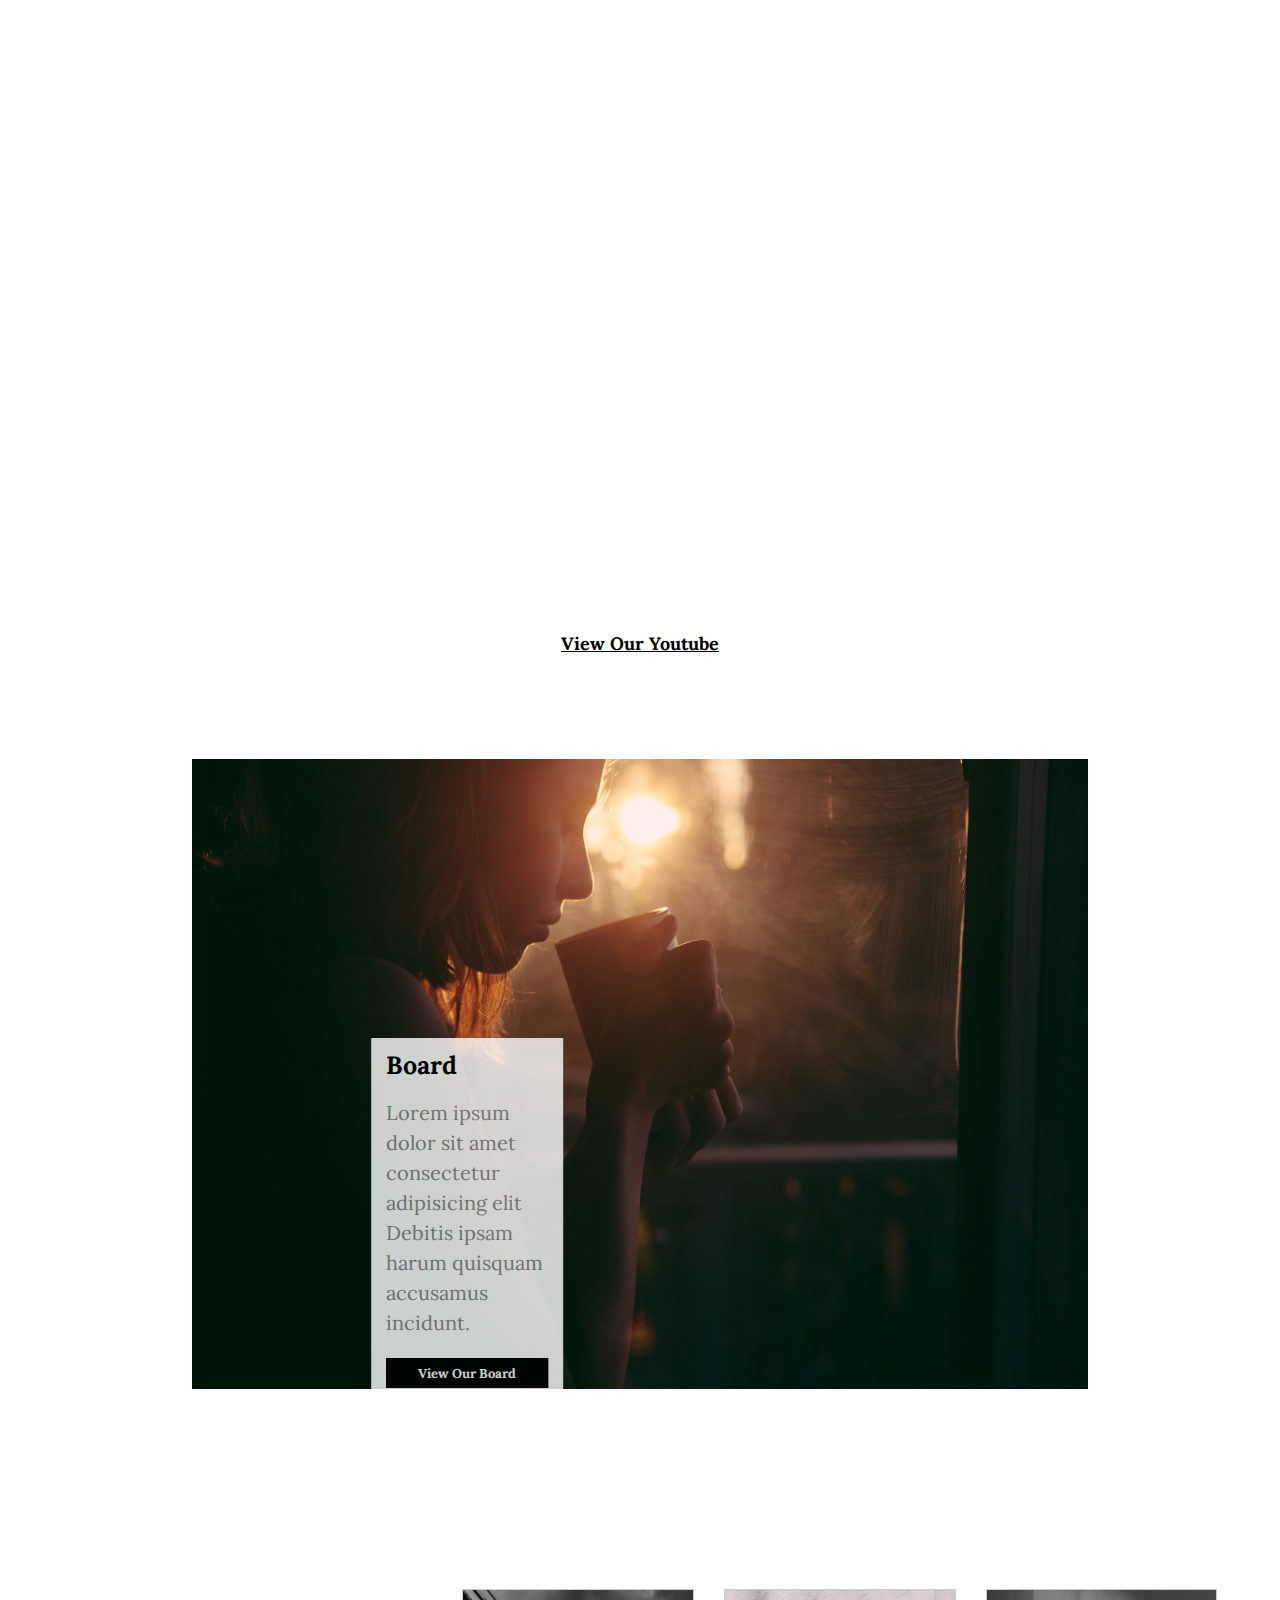
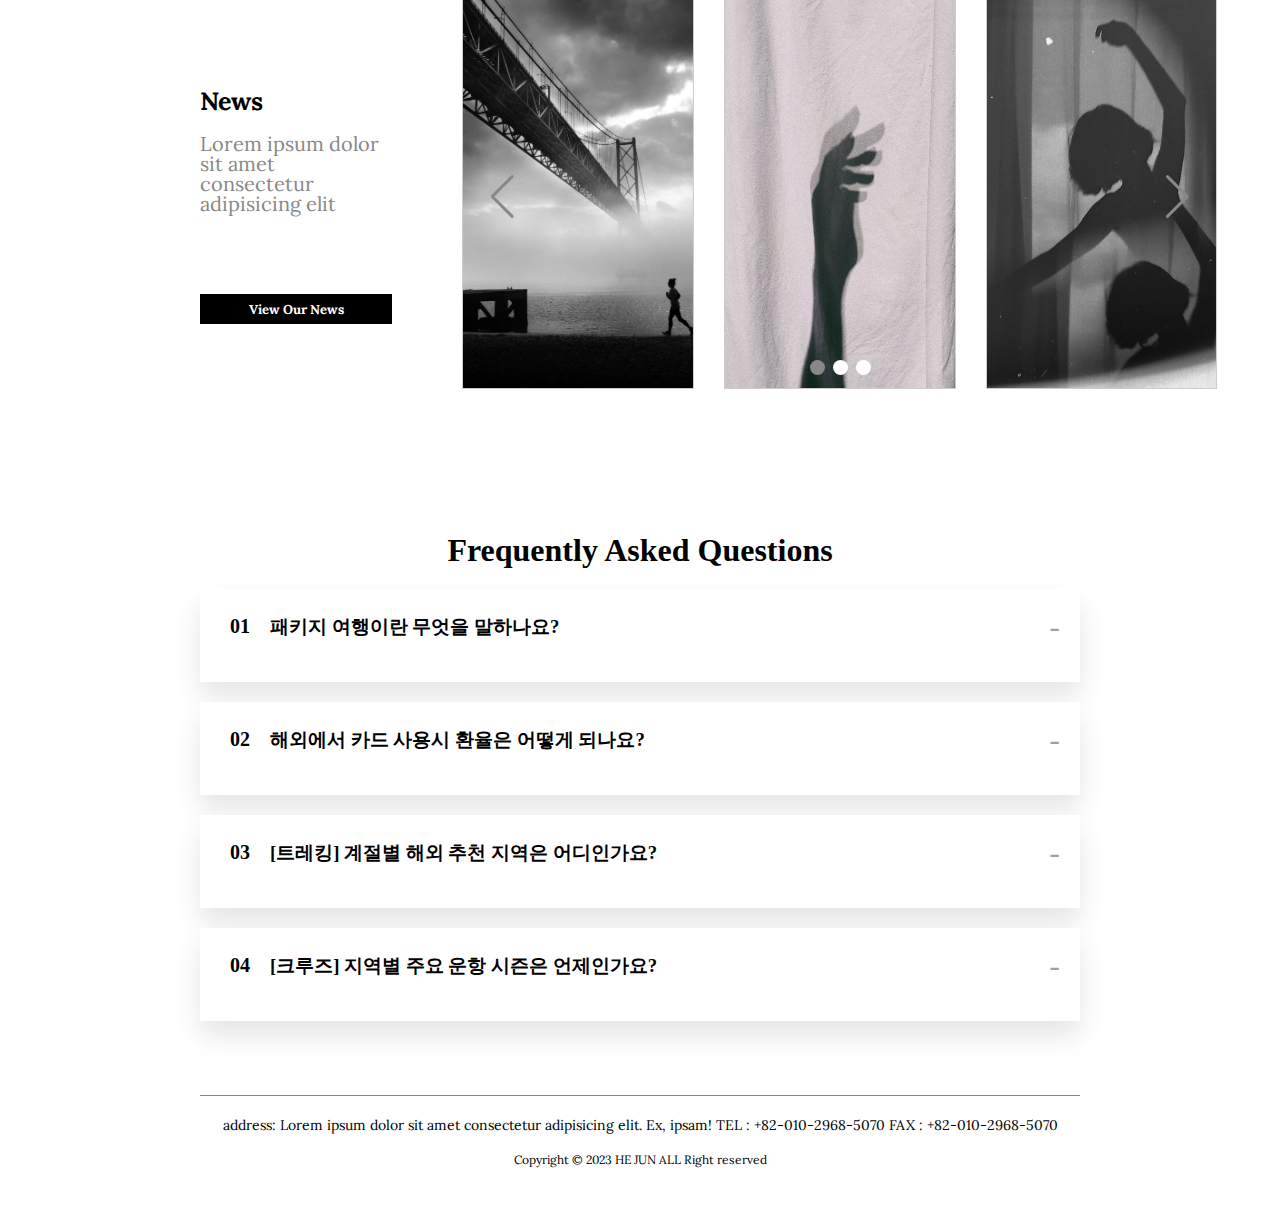
==== commit d1a25086: "js 파일 생성" ====
--- a/index.html
+++ b/index.html
@@ -11,13 +11,13 @@
     <link rel="stylesheet" href="https://cdn.jsdelivr.net/npm/swiper@8/swiper-bundle.min.css" />
     <script src="https://cdn.jsdelivr.net/npm/swiper@8/swiper-bundle.min.js"></script>  
     <script src="https://kit.fontawesome.com/c12878d3ba.js" crossorigin="anonymous"></script>
-    <script defer src="main.js"></script>
-    <script defer src="join.js"></script>
-    <script defer src="anime.js"></script>
-    <script defer src="youtube.js"></script>
-    <script defer src="gallery.js"></script>
-    <script defer src="flickr.js"></script>
-    <script defer src="location.js"></script>
+    <script defer src="js/main.js"></script>
+    <script defer src="js/join.js"></script>
+    <script defer src="js/anime.js"></script>
+    <script defer src="js/youtube.js"></script>
+    <script defer src="js/gallery.js"></script>
+    <script defer src="js/flickr.js"></script>
+    <script defer src="js/location.js"></script>
    
 </head>
 
@@ -105,10 +105,10 @@
                 <main>
                     <nav>
                         <ul>
-                            <li class="on"><a href="#">GALLERY 1</a></li>
-                            <li><a href="#">GALLERY 2</a></li>
-                            <li><a href="#">GALLERY 3</a></li>
-                            <li><a href="#">GALLERY 4</a></li>
+                            <li class="on"><a href="#">GALLERY</a></li>
+                            <li><a href="#">GALLERY</a></li>
+                            <li><a href="#">GALLERY</a></li>
+                            <li><a href="#">GALLERY</a></li>
                         </ul>
                     </nav>
                     <section>
--- a/css/style.css
+++ b/css/style.css
@@ -323,7 +323,7 @@
   background: #fff;
 }
 .board .inner table tr:hover {
-  background: #fff;
+  background: #ebebeb;
 }
 .board .inner table tr th {
   padding: 15px;
@@ -437,18 +437,19 @@
     background: #fff;
   }
   .board .inner table tr th {
-    padding: 15px;
+    font-size: 15px;
+    padding: 20px 5px;
     background: #000;
     color: #fff;
   }
   .board .inner table tr th:nth-of-type(1) {
-    width: 10%;
+    width: 20%;
   }
   .board .inner table tr th:nth-of-type(3) {
-    width: 15%;
+    width: 25%;
   }
   .board .inner table tr th:nth-of-type(4) {
-    width: 15%;
+    width: 25%;
   }
   .board .inner table tr td {
     padding: 13px;
@@ -534,14 +535,14 @@
     overflow: hidden;
   }
   .board h1 {
-    margin-left: 50px;
+    margin-left: 10px;
   }
   .board .inner table {
-    width: 80vw;
+    width: 90vw;
     border-bottom: 2px solid #000;
     margin-bottom: 50px;
     margin-top: 70px;
-    margin-left: 50px;
+    margin-left: 10px;
   }
   .board .inner table tr:nth-of-type(even) {
     background: #fff;
@@ -550,21 +551,22 @@
     background: #fff;
   }
   .board .inner table tr th {
-    padding: 15px;
+    font-size: 15px;
+    padding: 20px 5px;
     background: #000;
     color: #fff;
   }
   .board .inner table tr th:nth-of-type(1) {
-    width: 10%;
+    width: 20%;
   }
   .board .inner table tr th:nth-of-type(3) {
-    width: 15%;
+    width: 20%;
   }
   .board .inner table tr th:nth-of-type(4) {
-    width: 15%;
+    display: none;
   }
   .board .inner table tr td {
-    padding: 13px;
+    padding: 10px;
     border-bottom: 1px solid #fff;
     text-align: center;
   }
@@ -573,6 +575,9 @@
   }
   .board .inner table tr td:nth-of-type(3) {
     font-family: "Lora";
+  }
+  .board .inner table tr td:nth-of-type(4) {
+    display: none;
   }
   .board .inner table tr td a {
     color: #000;
@@ -850,7 +855,6 @@
   width: 100%;
   height: 2200px;
   position: relative;
-  opacity: 90%;
 }
 .gallery h1 {
   margin-left: 70px;
@@ -1004,7 +1008,6 @@
     width: 100%;
     height: 2200px;
     position: relative;
-    opacity: 90%;
   }
   .gallery h1 {
     margin-left: 70px;
@@ -1149,7 +1152,6 @@
     width: 100%;
     height: 2200px;
     position: relative;
-    opacity: 90%;
   }
   .gallery h1 {
     margin-left: 70px;
@@ -1734,7 +1736,7 @@
   height: 50vh;
 }
 .login .inner h1 {
-  margin-left: 100px;
+  margin-left: 150px;
 }
 .login .inner #sub_login {
   display: flex;
@@ -2132,20 +2134,8 @@
   justify-content: center;
   align-items: center;
 }
-#gallery .inner #tab main nav ul li:after {
-  display: block;
-  width: 90px;
-  margin-left: 40px;
-  content: "";
-  border-bottom: solid 3px #000;
-  transform: scaleX(0);
-  transition: transform 250ms ease-in-out;
-}
-#gallery .inner #tab main nav ul li:hover:after {
-  transform: scaleX(1);
-}
 #gallery .inner #tab main nav ul li.on a {
-  color: #000;
+  color: #888;
   line-height: #000;
 }
 #gallery .inner #tab main section {
@@ -2829,7 +2819,7 @@
     width: 80%;
   }
   #gallery .inner #tab main nav {
-    width: 100px;
+    width: 70px;
   }
   #gallery .inner #tab main nav ul li a {
     width: 100%;
